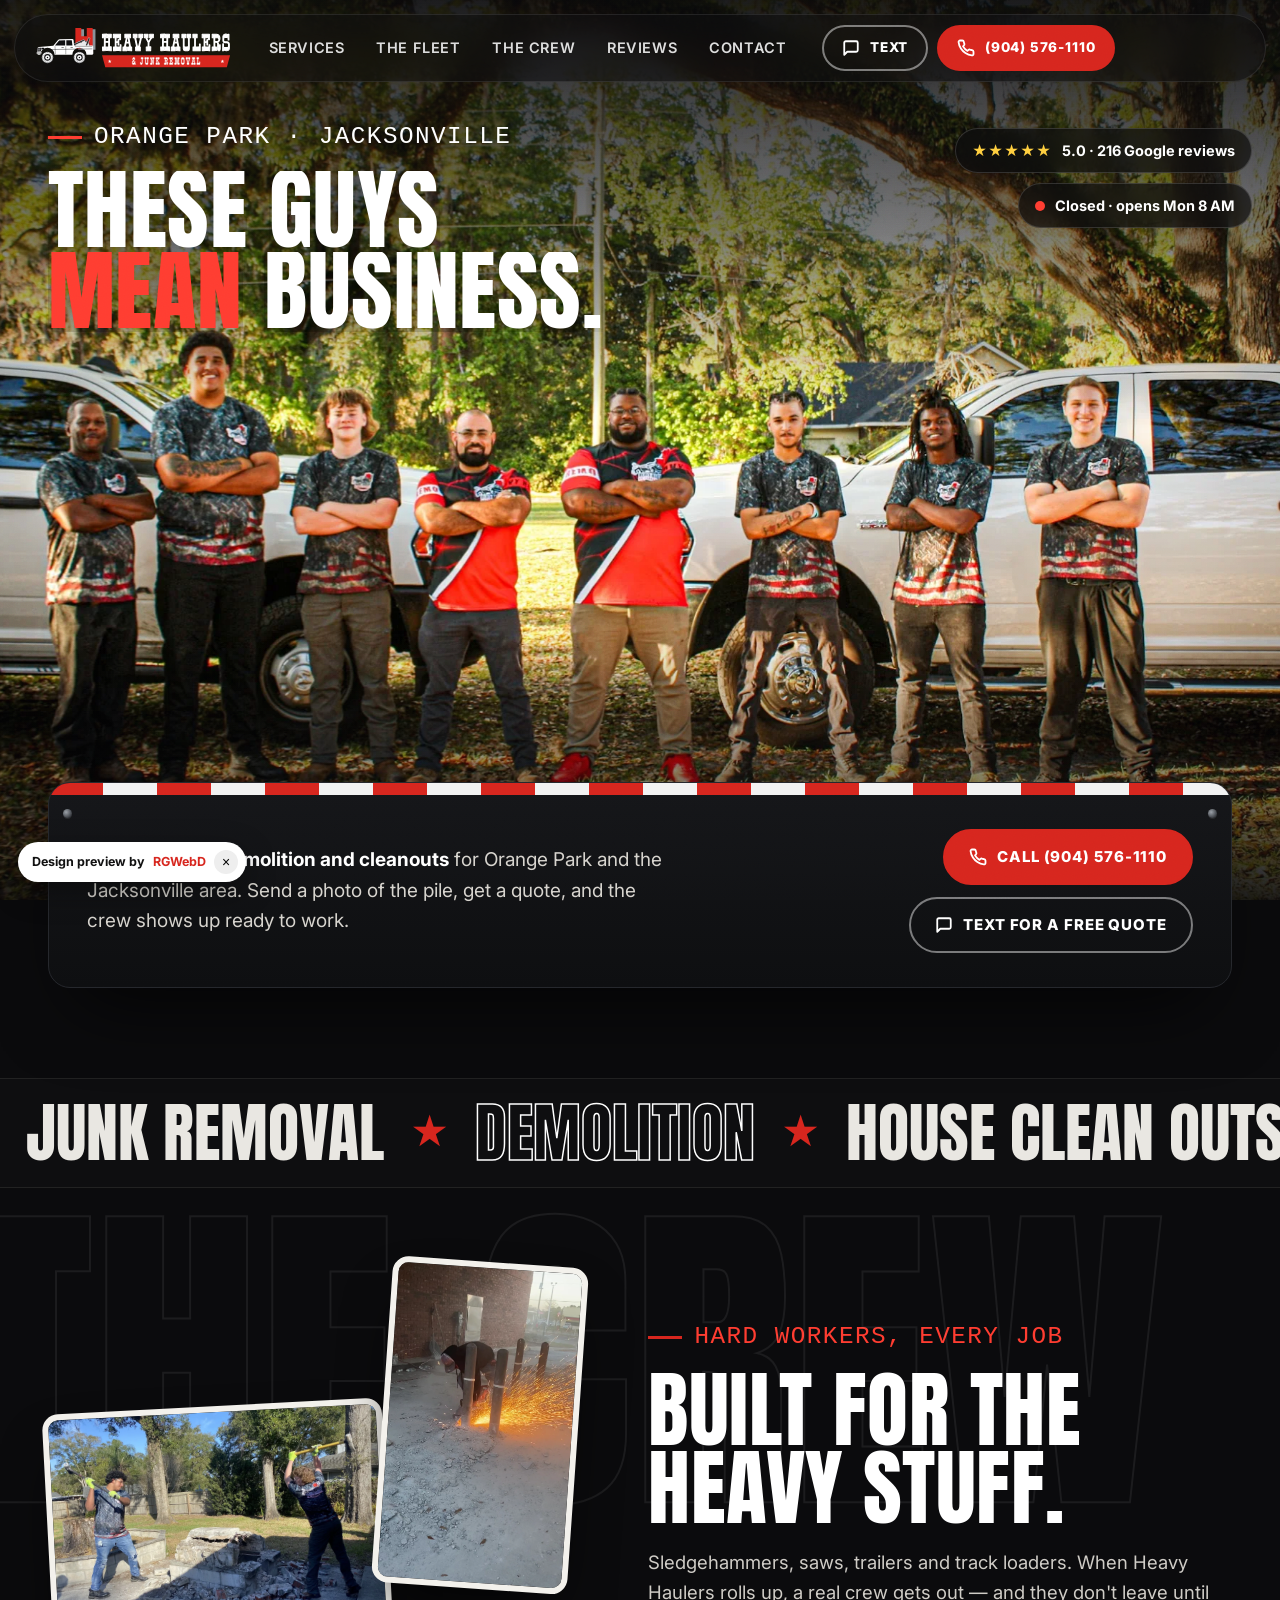
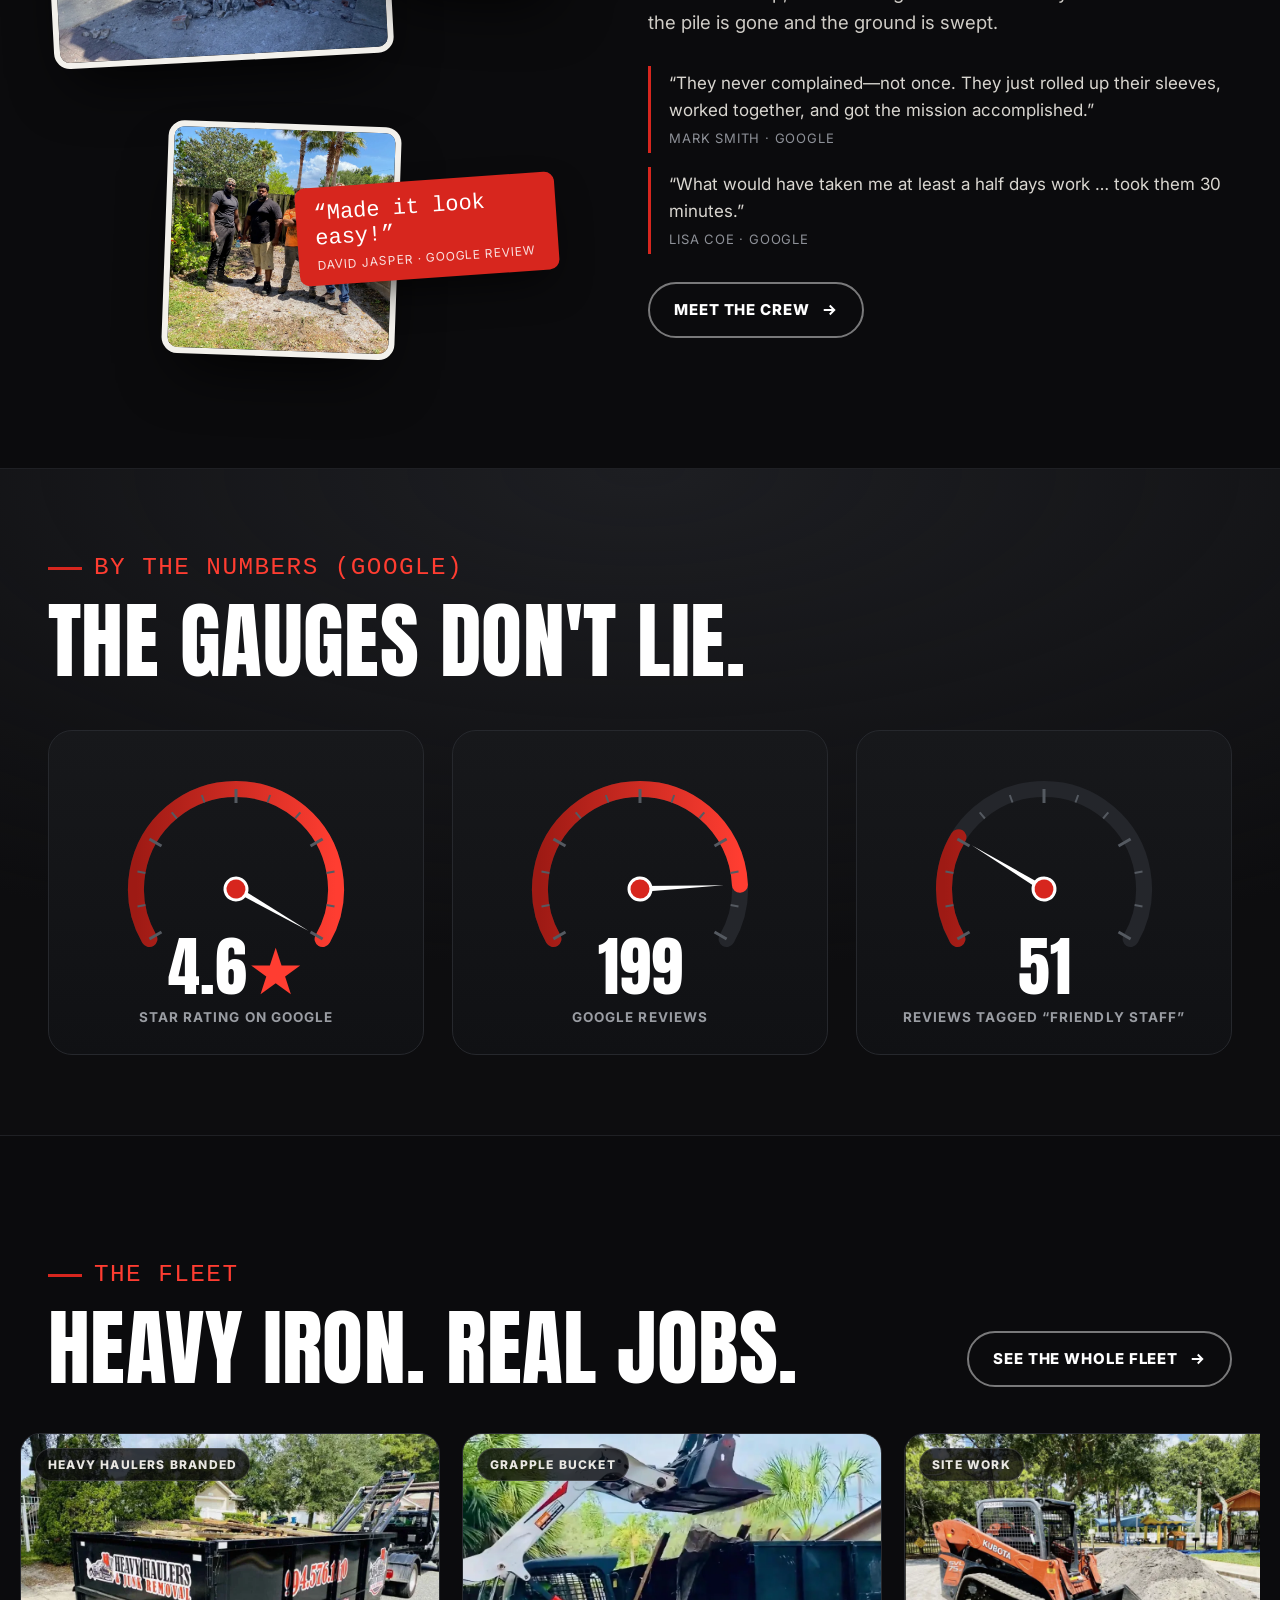
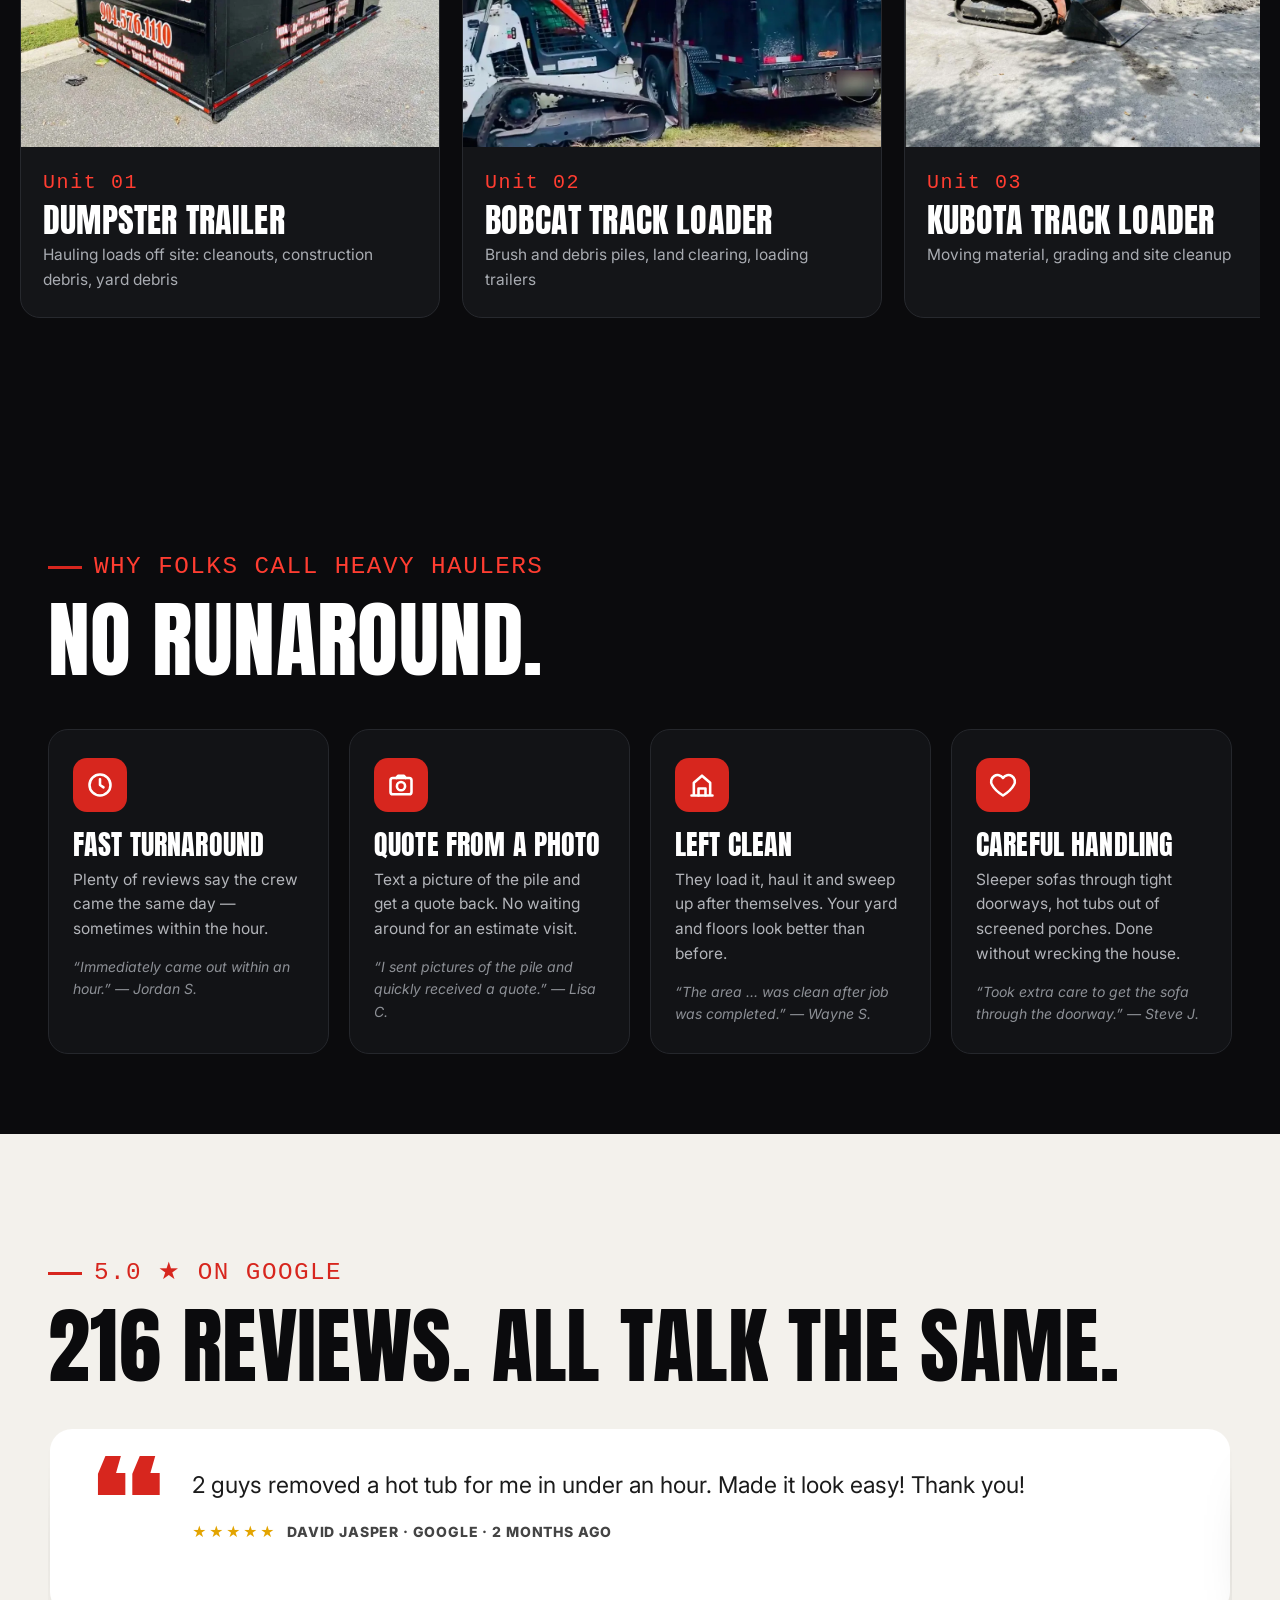
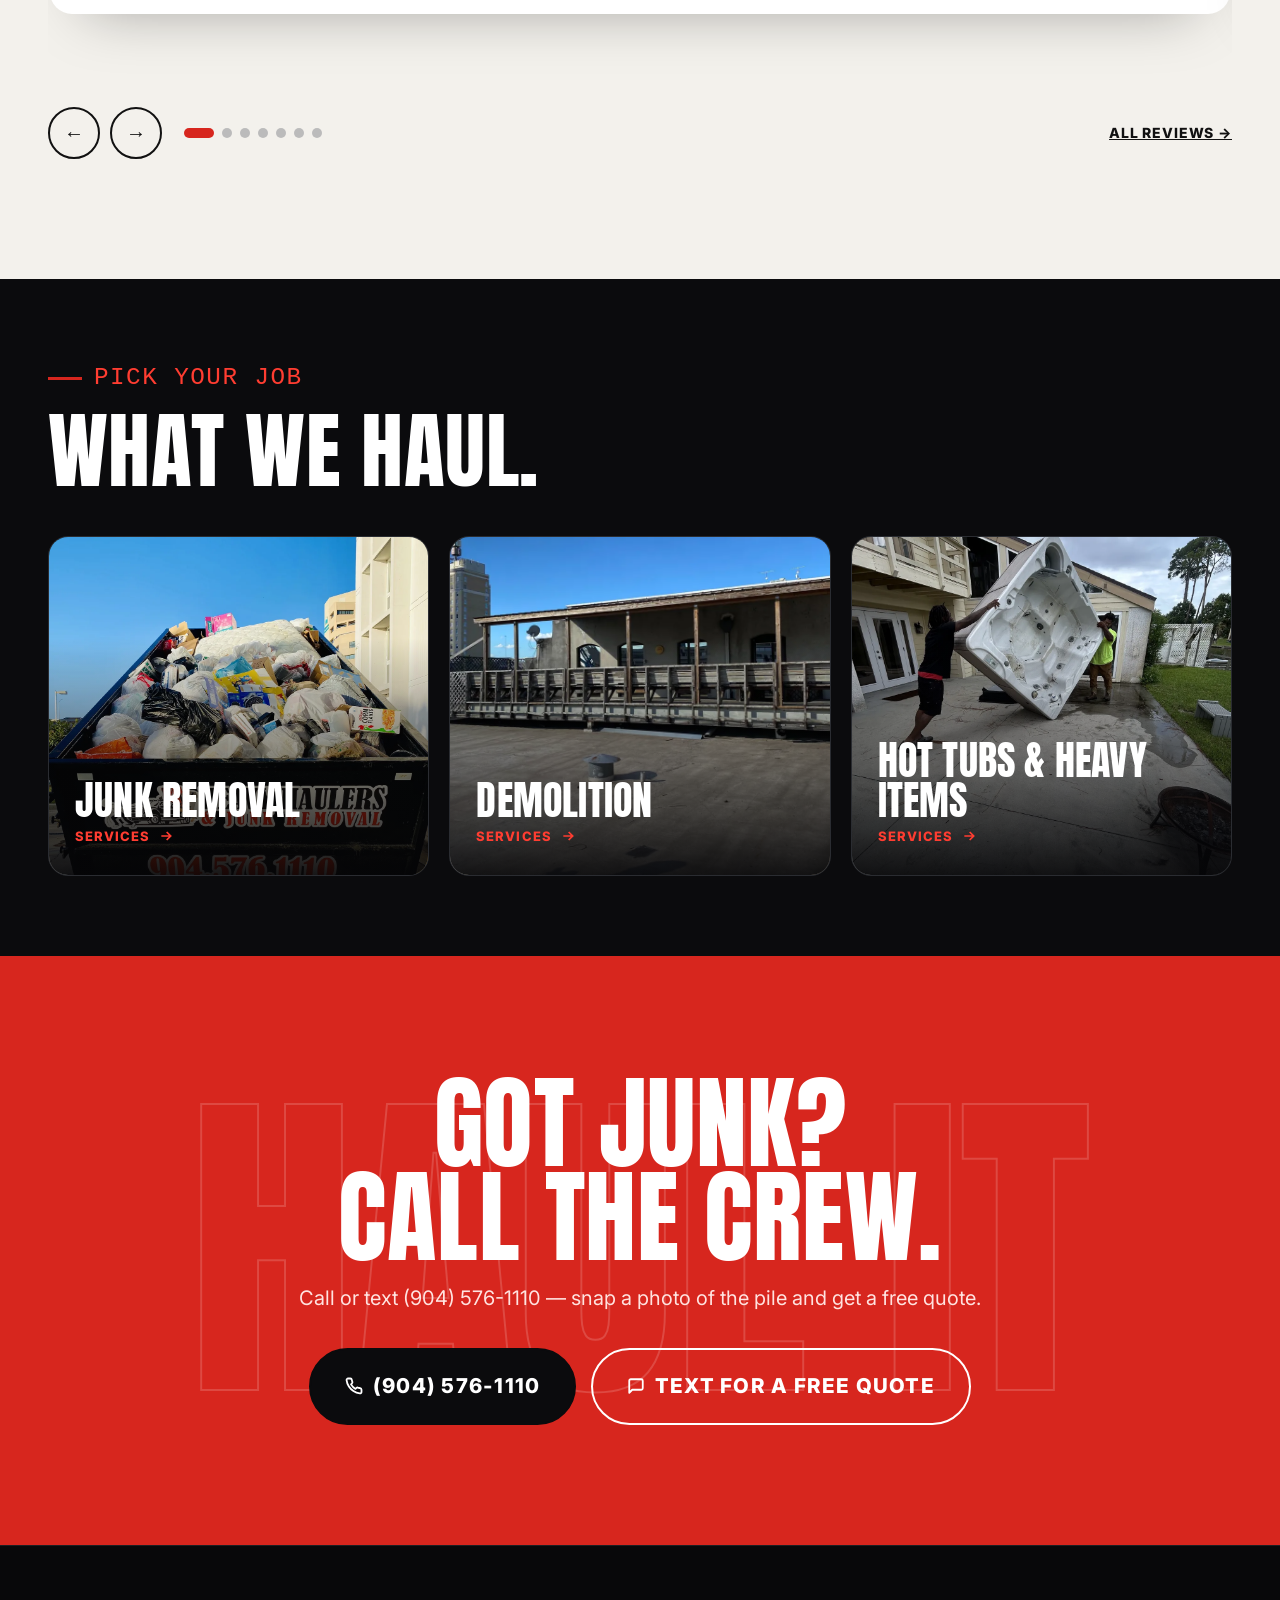
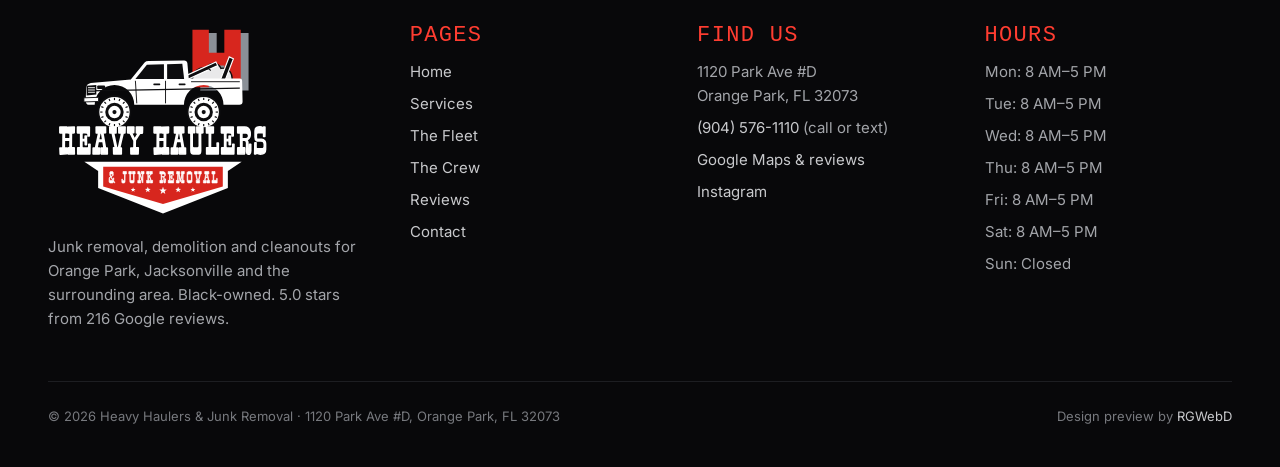
==== docs/index.html @ 429a4d9f "Heavy Haulers demo site: 6 pages, generator, QA tools" ====
<!doctype html>
<html lang="en">
<head>
<meta charset="utf-8">
<meta name="viewport" content="width=device-width, initial-scale=1, viewport-fit=cover">
<title>Heavy Haulers &amp; Junk Removal | Junk Removal &amp; Demolition, Orange Park FL</title>
<meta name="description" content="Orange Park junk removal, demolition and cleanouts. 5.0 stars from 216 Google reviews. Call or text (904) 576-1110 for a free quote — Mon–Sat 8–5.">
<link rel="canonical" href="https://rgwebd.github.io/heavyhaulers/">
<meta name="theme-color" content="#0b0b0d">
<meta property="og:type" content="website"><meta property="og:site_name" content="Heavy Haulers &amp; Junk Removal">
<meta property="og:title" content="Heavy Haulers &amp; Junk Removal | Junk Removal &amp; Demolition, Orange Park FL"><meta property="og:description" content="Orange Park junk removal, demolition and cleanouts. 5.0 stars from 216 Google reviews. Call or text (904) 576-1110 for a free quote — Mon–Sat 8–5.">
<meta property="og:url" content="https://rgwebd.github.io/heavyhaulers/"><meta property="og:image" content="https://rgwebd.github.io/heavyhaulers/og.jpg">
<meta property="og:image:width" content="1200"><meta property="og:image:height" content="630">
<meta name="twitter:card" content="summary_large_image"><meta name="twitter:title" content="Heavy Haulers &amp; Junk Removal | Junk Removal &amp; Demolition, Orange Park FL">
<meta name="twitter:description" content="Orange Park junk removal, demolition and cleanouts. 5.0 stars from 216 Google reviews. Call or text (904) 576-1110 for a free quote — Mon–Sat 8–5."><meta name="twitter:image" content="https://rgwebd.github.io/heavyhaulers/og.jpg">
<link rel="icon" href="brand/favicon.ico" sizes="any">
<link rel="icon" type="image/svg+xml" href="brand/emblem.svg">
<link rel="icon" type="image/png" sizes="32x32" href="brand/favicon-32.png">
<link rel="apple-touch-icon" href="brand/favicon-180.png">
<link rel="manifest" href="site.webmanifest">
<link rel="preconnect" href="https://fonts.googleapis.com"><link rel="preconnect" href="https://fonts.gstatic.com" crossorigin>
<link href="https://fonts.googleapis.com/css2?family=Anton&family=Inter:wght@400;500;600;700;800&family=Smokum&display=swap" rel="stylesheet">
<link rel="stylesheet" href="assets/site.css?v=3">
<script type="application/ld+json">{"@context": "https://schema.org", "@type": "HomeAndConstructionBusiness", "@id": "https://rgwebd.github.io/heavyhaulers/#business", "name": "Heavy Haulers & Junk Removal", "url": "https://rgwebd.github.io/heavyhaulers/", "telephone": "(904) 576-1110", "image": "https://rgwebd.github.io/heavyhaulers/img/crew.webp", "logo": "https://rgwebd.github.io/heavyhaulers/brand/logo-stacked.png", "description": "Junk removal, demolition, house and garage cleanouts, construction and yard debris removal, appliance, furniture and hot tub removal in Orange Park and the Jacksonville area. Black-owned. Call or text (904) 576-1110 for a free quote.", "address": {"@type": "PostalAddress", "streetAddress": "1120 Park Ave #D", "addressLocality": "Orange Park", "addressRegion": "FL", "postalCode": "32073", "addressCountry": "US"}, "geo": {"@type": "GeoCoordinates", "latitude": 30.1761335, "longitude": -81.7018916}, "hasMap": "https://www.google.com/maps/place/Heavy+Haulers+%26+Junk+Removal/@30.1761335,-81.7018916,17z/data=!3m1!4b1!4m6!3m5!1s0x2c8f717f820eb6c5:0x71e0117d2bfaf920!8m2!3d30.1761335!4d-81.7018916!16s%2Fg%2F11r_xhfyv7", "openingHoursSpecification": [{"@type": "OpeningHoursSpecification", "dayOfWeek": "Monday", "opens": "08:00", "closes": "17:00"}, {"@type": "OpeningHoursSpecification", "dayOfWeek": "Tuesday", "opens": "08:00", "closes": "17:00"}, {"@type": "OpeningHoursSpecification", "dayOfWeek": "Wednesday", "opens": "08:00", "closes": "17:00"}, {"@type": "OpeningHoursSpecification", "dayOfWeek": "Thursday", "opens": "08:00", "closes": "17:00"}, {"@type": "OpeningHoursSpecification", "dayOfWeek": "Friday", "opens": "08:00", "closes": "17:00"}, {"@type": "OpeningHoursSpecification", "dayOfWeek": "Saturday", "opens": "08:00", "closes": "17:00"}], "sameAs": ["https://www.google.com/maps/place/Heavy+Haulers+%26+Junk+Removal/@30.1761335,-81.7018916,17z/data=!3m1!4b1!4m6!3m5!1s0x2c8f717f820eb6c5:0x71e0117d2bfaf920!8m2!3d30.1761335!4d-81.7018916!16s%2Fg%2F11r_xhfyv7", "https://www.instagram.com/heavyhaulersandjunkremoval/"], "areaServed": [{"@type": "City", "name": "Orange Park, FL"}, {"@type": "City", "name": "Jacksonville, FL"}], "aggregateRating": {"@type": "AggregateRating", "ratingValue": "5.0", "bestRating": "5", "reviewCount": "216"}, "knowsAbout": ["Junk removal", "Demolition", "House cleanouts", "Garage cleanouts", "Construction debris removal", "Yard debris removal", "Appliance removal", "Furniture removal", "Hot tub removal"], "review": [{"@type": "Review", "author": {"@type": "Person", "name": "mark smith"}, "reviewRating": {"@type": "Rating", "ratingValue": "5", "bestRating": "5"}, "reviewBody": "OMGOSH, Juan & his crew were ABSOLUTELY AMAZING! We honestly wish we had before-and-after pictures because the difference was incredible. This was around June 2026, and we were in a really stressful situation with A LOT of stuff spread throughout a multigenerational house and property. Juan and his crew were quick, professional, respectful, and worked extremely hard from the moment they arrived. They never complained—not once. They just rolled up their sleeves, worked together, and got the mission accomplished. We were in a very tight spot and needed everything handled quickly, and they came through exactly when we needed them. Their teamwork, attitude, and work ethic were outstanding. They made an extremely stressful situation so much easier for us, and we are truly grateful for everything they did. If you need a crew that works hard, gets the job done, and treats you with respect, I HIGHLY recommend Juan and his crew! 5 stars doesn't feel like enough! ⭐⭐⭐⭐⭐", "publisher": {"@type": "Organization", "name": "Google"}}, {"@type": "Review", "author": {"@type": "Person", "name": "Felipe W"}, "reviewRating": {"@type": "Rating", "ratingValue": "5", "bestRating": "5"}, "reviewBody": "Amazing Amazing service by Heavy Haulers & Junk Removal. Juan and his crew were very professional and accommodating. Recently moved into a home that needed lots of TLC with tree and shrub care. We bit off way more than we could chew and ended up with a mountain of tree brush we could never bag up. Other companies couldn't make it that day and were very expensive. Juan gave a great quote and came within a few hours. So thankful for this company and the work they did. Highly recommend. A+++++", "publisher": {"@type": "Organization", "name": "Google"}}, {"@type": "Review", "author": {"@type": "Person", "name": "dwayne richie"}, "reviewRating": {"@type": "Rating", "ratingValue": "5", "bestRating": "5"}, "reviewBody": "This company was beyond amazing by thoroughly removing all the items  from my back yard. Juan the CO owner came by before and after the job to provide quality assurance checks and make sure that we were satisfied with the work completed. Everything was removed and yard cleaned before we returned home. The price estimate was exact and fair as we agreed. We highly roccomend the services of Heavy Haulers.", "publisher": {"@type": "Organization", "name": "Google"}}, {"@type": "Review", "author": {"@type": "Person", "name": "Jordan Sithong"}, "reviewRating": {"@type": "Rating", "ratingValue": "5", "bestRating": "5"}, "reviewBody": "I panicked this morning when I realized I had put all this cardboard out front of our house from recently moving in and didn't realize bulk trash doesn't come until next week! I immediately reached out to a few places. Heavy Haulers immediately came out within an hour and had everything broken down and removed from the property in a whole hour!! They were the best, I would recommend them to all family and friends and will be using them again in the future!!", "publisher": {"@type": "Organization", "name": "Google"}}, {"@type": "Review", "author": {"@type": "Person", "name": "Lisa Coe"}, "reviewRating": {"@type": "Rating", "ratingValue": "5", "bestRating": "5"}, "reviewBody": "My husband and I have been doing some work around the house and as teachers, we work during holidays. We had plans to get rid of a pile of old decking during our spring break. Well, my husband had a heart attack and is on bed rest for 6 months. I was trying to figure out how I could manage this on my own because I did not want to wait any longer to be rid of this wood pile and have our driveway back. I looked into renting trucks, trailers and even large dumpsters. Feeling overwhelmed, I looked for companies online that hauled off construction debris and noticed Heavy Haulers had some great Google reviews. They lived up to all of these reviews and more. I love the fact that I did not have to leave a message because they picked up on my call right away. I sent pictures of the pile and quickly received a quote, that was very reasonable, and a crew was out just a few hours later. What would have taken me at least a half days work just to load the debris and then a drive to the landfill to unload it, took them 30 minutes. I nearly cried when I walked out to say thank you and pay them for their service. They were kind and I was grateful. Thank you Heavy Haulers!!", "publisher": {"@type": "Organization", "name": "Google"}}, {"@type": "Review", "author": {"@type": "Person", "name": "Steve Jones"}, "reviewRating": {"@type": "Rating", "ratingValue": "5", "bestRating": "5"}, "reviewBody": "Extremely satisfied with the removal of a heavy sleeper sofa and side chair.  The gentlemen took extra care to get the sofa through the doorway and were a pleasure to work with.  Excellent pricing.  Same day pick up.  Will use Heavy Haulers and Junk Removal again in the future if needed.", "publisher": {"@type": "Organization", "name": "Google"}}, {"@type": "Review", "author": {"@type": "Person", "name": "Samuel Sobrino"}, "reviewRating": {"@type": "Rating", "ratingValue": "5", "bestRating": "5"}, "reviewBody": "Heavy Haulers was outstanding! They came same day and cleared out my rental property within an hour. Amazing service, professional, and great value.", "publisher": {"@type": "Organization", "name": "Google"}}, {"@type": "Review", "author": {"@type": "Person", "name": "Wayne Smith"}, "reviewRating": {"@type": "Rating", "ratingValue": "5", "bestRating": "5"}, "reviewBody": "Exceeded my expectations. Showed up when promised; Employees were professional; The area where items removed from was clean after job was completed and absolutely no issues with condition of property after job was completed; Price was very reasonable. Highly recommend.", "publisher": {"@type": "Organization", "name": "Google"}}, {"@type": "Review", "author": {"@type": "Person", "name": "Miranda Lowe"}, "reviewRating": {"@type": "Rating", "ratingValue": "5", "bestRating": "5"}, "reviewBody": "Juan and his team were absolutely amazing. Very quick response and same day service. These guys are amazing and will definitely be using them for the near future!", "publisher": {"@type": "Organization", "name": "Google"}}, {"@type": "Review", "author": {"@type": "Person", "name": "Carrie Fernandez"}, "reviewRating": {"@type": "Rating", "ratingValue": "5", "bestRating": "5"}, "reviewBody": "We needed a fast pickup of a ton of junk, and Juan and his guys came the same day and did a very thorough job! We'll be using them again.", "publisher": {"@type": "Organization", "name": "Google"}}, {"@type": "Review", "author": {"@type": "Person", "name": "Alice Conte"}, "reviewRating": {"@type": "Rating", "ratingValue": "5", "bestRating": "5"}, "reviewBody": "They did an amazing job of removing my hot tub from an enclosed screened porch. There were several unexpected issues and they handled them very professionally.", "publisher": {"@type": "Organization", "name": "Google"}}, {"@type": "Review", "author": {"@type": "Person", "name": "Samantha McAdams"}, "reviewRating": {"@type": "Rating", "ratingValue": "5", "bestRating": "5"}, "reviewBody": "Heavy Haulers are the absolute best! They were hauling our debris off site within 24 hrs of calling them. We had a big project and they took care of everything in one day. So easy to work with and very responsive to all my calls and texts. Excellent pricing! Very competitive rates for top notch service. Highly recommend!", "publisher": {"@type": "Organization", "name": "Google"}}, {"@type": "Review", "author": {"@type": "Person", "name": "Jaiden Williamson"}, "reviewRating": {"@type": "Rating", "ratingValue": "5", "bestRating": "5"}, "reviewBody": "Heavy Haulers did an awesome job with us! They were super friendly and very quick and convenient for us. My sister and I needed our garage cleared out and they came by and took out old furniture and trash in the span of 10 minutes. They did great!", "publisher": {"@type": "Organization", "name": "Google"}}, {"@type": "Review", "author": {"@type": "Person", "name": "David Jasper"}, "reviewRating": {"@type": "Rating", "ratingValue": "5", "bestRating": "5"}, "reviewBody": "2 guys removed a hot tub for me in under an hour. Made it look easy! Thank you!", "publisher": {"@type": "Organization", "name": "Google"}}, {"@type": "Review", "author": {"@type": "Person", "name": "Joana Gomes"}, "reviewRating": {"@type": "Rating", "ratingValue": "5", "bestRating": "5"}, "reviewBody": "These guys are awesome. Very professional, punctual and prices are very reasonable. You will not be disappointed with them. I highly recommend you  Heavy Haulers and will definitely work with them in the near future .", "publisher": {"@type": "Organization", "name": "Google"}}]}</script>
</head>
<body>
<a class="skip" href="#main">Skip to content</a>
<div class="progress" aria-hidden="true"></div>

<div class="loader" aria-hidden="true"><div class="door l"></div><div class="door r"></div>
  <div class="core"><img src="brand/logo-stacked-dark.svg" width="340" height="282" alt=""><div class="bar"><i></i></div></div></div>
<header class="nav" role="banner">
  <a class="brand" href="index.html" aria-label="Heavy Haulers &amp; Junk Removal home"><img src="brand/logo-horizontal-dark.svg" width="200" height="48" alt="Heavy Haulers &amp; Junk Removal"></a>
  <nav aria-label="Main"><ul><li><a href="services.html">Services</a></li><li><a href="fleet.html">The Fleet</a></li><li><a href="crew.html">The Crew</a></li><li><a href="reviews.html">Reviews</a></li><li><a href="contact.html">Contact</a></li></ul></nav>
  <div class="ctas"><a class="btn sm ghost" href="sms:+19045761110"><svg viewBox="0 0 24 24" fill="none" stroke="currentColor" stroke-width="2.4" stroke-linecap="round" stroke-linejoin="round" aria-hidden="true"><path d="M21 15a2 2 0 0 1-2 2H7l-4 4V5a2 2 0 0 1 2-2h14a2 2 0 0 1 2 2z"/></svg>Text</a><a class="btn sm" href="tel:+19045761110" data-magnet><svg viewBox="0 0 24 24" fill="none" stroke="currentColor" stroke-width="2.4" stroke-linecap="round" stroke-linejoin="round" aria-hidden="true"><path d="M22 16.9v3a2 2 0 0 1-2.2 2 19.8 19.8 0 0 1-8.6-3.1 19.5 19.5 0 0 1-6-6A19.8 19.8 0 0 1 2.1 4.2 2 2 0 0 1 4.1 2h3a2 2 0 0 1 2 1.7c.1 1 .4 1.9.7 2.8a2 2 0 0 1-.5 2.1L8 9.9a16 16 0 0 0 6 6l1.3-1.3a2 2 0 0 1 2.1-.4c.9.3 1.8.6 2.8.7a2 2 0 0 1 1.7 2z"/></svg>(904) 576-1110</a></div>
  <button class="burger" aria-label="Menu" aria-expanded="false" aria-controls="mmenu"><span></span><span></span><span></span></button>
</header>
<div class="mmenu" id="mmenu" aria-hidden="true"><a href="index.html" aria-current="page">Home</a><a href="services.html">Services</a><a href="fleet.html">The Fleet</a><a href="crew.html">The Crew</a><a href="reviews.html">Reviews</a><a href="contact.html">Contact</a>
  <div class="mm-meta"><a class="btn" href="tel:+19045761110" style="font-family:var(--body);font-size:16px;margin-bottom:12px"><svg viewBox="0 0 24 24" fill="none" stroke="currentColor" stroke-width="2.4" stroke-linecap="round" stroke-linejoin="round" aria-hidden="true"><path d="M22 16.9v3a2 2 0 0 1-2.2 2 19.8 19.8 0 0 1-8.6-3.1 19.5 19.5 0 0 1-6-6A19.8 19.8 0 0 1 2.1 4.2 2 2 0 0 1 4.1 2h3a2 2 0 0 1 2 1.7c.1 1 .4 1.9.7 2.8a2 2 0 0 1-.5 2.1L8 9.9a16 16 0 0 0 6 6l1.3-1.3a2 2 0 0 1 2.1-.4c.9.3 1.8.6 2.8.7a2 2 0 0 1 1.7 2z"/></svg>Call (904) 576-1110</a><br>1120 Park Ave #D, Orange Park, FL 32073<br>Mon–Sat 8 AM–5 PM · Sun closed</div>
</div>

<main id="main">
<section class="hero" aria-label="Intro">
  <div class="bg"><img src="img/crew.webp" width="2000" height="1333" alt="The Heavy Haulers crew — nine guys in matching camo and red team jerseys, arms crossed, in front of white work trucks under a moss-draped live oak" fetchpriority="high" decoding="async"></div>
  <div class="inner wrap">
    <p class="kicker">Orange Park · Jacksonville</p>
    <h1 data-split><span class="ln">These guys</span> <span class="ln"><em>mean</em> business.</span></h1>
  </div>
  <div class="hero-chip"><a class="chip" href="reviews.html"><span class="stars" aria-hidden="true">★★★★★</span> 5.0 · 216 Google reviews</a>
      <span class="chip open-badge"><span class="dot" aria-hidden="true"></span><span class="t">Mon–Sat 8 AM–5 PM · Sun closed</span></span></div>
</section>
<div class="wrap tailgate">
  <div class="plate"><div class="tape" aria-hidden="true"></div>
    <div class="grid rivets">
      <p><strong style="color:#fff">Junk removal, demolition and cleanouts</strong> for Orange Park and the Jacksonville area. Send a photo of the pile, get a quote, and the crew shows up ready to work.</p>
      <div class="acts"><a class="btn" href="tel:+19045761110" data-magnet><svg viewBox="0 0 24 24" fill="none" stroke="currentColor" stroke-width="2.4" stroke-linecap="round" stroke-linejoin="round" aria-hidden="true"><path d="M22 16.9v3a2 2 0 0 1-2.2 2 19.8 19.8 0 0 1-8.6-3.1 19.5 19.5 0 0 1-6-6A19.8 19.8 0 0 1 2.1 4.2 2 2 0 0 1 4.1 2h3a2 2 0 0 1 2 1.7c.1 1 .4 1.9.7 2.8a2 2 0 0 1-.5 2.1L8 9.9a16 16 0 0 0 6 6l1.3-1.3a2 2 0 0 1 2.1-.4c.9.3 1.8.6 2.8.7a2 2 0 0 1 1.7 2z"/></svg>Call (904) 576-1110</a><a class="btn ghost" href="sms:+19045761110"><svg viewBox="0 0 24 24" fill="none" stroke="currentColor" stroke-width="2.4" stroke-linecap="round" stroke-linejoin="round" aria-hidden="true"><path d="M21 15a2 2 0 0 1-2 2H7l-4 4V5a2 2 0 0 1 2-2h14a2 2 0 0 1 2 2z"/></svg>Text for a free quote</a></div>
    </div>
  </div>
</div>

<div class="marquee" aria-label="Services"><div class="track"><span class="">Junk Removal</span><b aria-hidden="true">★</b><span class="o">Demolition</span><b aria-hidden="true">★</b><span class="">House Clean Outs</span><b aria-hidden="true">★</b><span class="o">Construction Debris</span><b aria-hidden="true">★</b><span class="">Yard Debris</span><b aria-hidden="true">★</b><span class="o">Hot Tub Removal</span><b aria-hidden="true">★</b><span class="">Appliances &amp; Furniture</span><b aria-hidden="true">★</b><span class="o">Garage Cleanouts</span><b aria-hidden="true">★</b><span class="">Junk Removal</span><b aria-hidden="true">★</b><span class="o">Demolition</span><b aria-hidden="true">★</b><span class="">House Clean Outs</span><b aria-hidden="true">★</b><span class="o">Construction Debris</span><b aria-hidden="true">★</b><span class="">Yard Debris</span><b aria-hidden="true">★</b><span class="o">Hot Tub Removal</span><b aria-hidden="true">★</b><span class="">Appliances &amp; Furniture</span><b aria-hidden="true">★</b><span class="o">Garage Cleanouts</span><b aria-hidden="true">★</b></div></div>

<section class="crew-moment pad" aria-labelledby="crew-h">
  <div class="bigtype" aria-hidden="true" style="left:-3vw;top:40px" data-speed="0.12">THE CREW</div>
  <div class="wrap crew-grid">
    <div class="collage">
      <div class="frame f1" data-speed="-0.05"><img src="img/demo-sledgehammers.webp" width="1600" height="1200" alt="Two Heavy Haulers crew members swinging sledgehammers to break down a concrete block structure in a backyard" loading="lazy" decoding="async"></div>
      <div class="frame f2" data-speed="0.06"><img src="img/demo-cutting-sparks.webp" width="1080" height="1920" alt="Crew member cutting steel bollards at ground level, sparks flying" loading="lazy" decoding="async"></div>
      <div class="frame f3" data-speed="-0.02"><img src="img/crew-four.webp" width="1400" height="1399" alt="Four Heavy Haulers crew members standing in a cleared backyard" loading="lazy" decoding="async"></div>
      <div class="sticker s1">“Made it look easy!”<small>David Jasper · Google review</small></div>
    </div>
    <div>
      <p class="kicker">Hard workers, every job</p>
      <h2 id="crew-h" data-split>Built for the heavy stuff.</h2>
      <p class="lead rv-up" style="margin-top:22px">Sledgehammers, saws, trailers and track loaders. When Heavy Haulers rolls up, a real crew gets out — and they don't leave until the pile is gone and the ground is swept.</p>
      <div class="quote-list rv-up">
        <blockquote>“They never complained—not once. They just rolled up their sleeves, worked together, and got the mission accomplished.”<cite>mark smith · Google</cite></blockquote>
        <blockquote>“What would have taken me at least a half days work … took them 30 minutes.”<cite>Lisa Coe · Google</cite></blockquote>
      </div>
      <p style="margin-top:28px" class="rv-up"><a class="btn ghost" href="crew.html">Meet the crew <svg viewBox="0 0 24 24" width="16" height="16" fill="none" stroke="currentColor" stroke-width="2.6" aria-hidden="true"><path d="M5 12h14M13 6l6 6-6 6"/></svg></a></p>
    </div>
  </div>
</section>

<section class="gauges pad-s" aria-labelledby="g-h">
  <div class="wrap">
    <p class="kicker">By the numbers (Google)</p>
    <h2 id="g-h" data-split>The gauges don't lie.</h2>
    <div class="gauge-row">
      <div class="gauge rv-up" data-frac="1.0000">
  <svg viewBox="0 0 260 190" aria-hidden="true">
    <path d="M43.4,180.0 A100,100 0 1 1 216.6,180.0" fill="none" stroke="#24262b" stroke-width="16" stroke-linecap="round"/>
    <path class="arc-fill" d="M43.4,180.0 A100,100 0 1 1 216.6,180.0" fill="none" stroke="url(#gr)" stroke-width="16" stroke-linecap="round" stroke-dasharray="418.9" stroke-dashoffset="418.9" data-len="418.9"/>
    <defs><linearGradient id="gr" x1="0" x2="1"><stop offset="0" stop-color="#9e1a14"/><stop offset="1" stop-color="#ff3d31"/></linearGradient></defs>
    <line x1="55.5" y1="173.0" x2="43.4" y2="180.0" stroke="#555a61" stroke-width="3"/><line x1="39.4" y1="146.0" x2="31.5" y2="147.4" stroke="#555a61" stroke-width="2"/><line x1="39.4" y1="114.0" x2="31.5" y2="112.6" stroke="#555a61" stroke-width="2"/><line x1="55.5" y1="87.0" x2="43.4" y2="80.0" stroke="#555a61" stroke-width="3"/><line x1="70.9" y1="59.5" x2="65.7" y2="53.4" stroke="#555a61" stroke-width="2"/><line x1="98.5" y1="43.5" x2="95.8" y2="36.0" stroke="#555a61" stroke-width="2"/><line x1="130.0" y1="44.0" x2="130.0" y2="30.0" stroke="#555a61" stroke-width="3"/><line x1="161.5" y1="43.5" x2="164.2" y2="36.0" stroke="#555a61" stroke-width="2"/><line x1="189.1" y1="59.5" x2="194.3" y2="53.4" stroke="#555a61" stroke-width="2"/><line x1="204.5" y1="87.0" x2="216.6" y2="80.0" stroke="#555a61" stroke-width="3"/><line x1="220.6" y1="114.0" x2="228.5" y2="112.6" stroke="#555a61" stroke-width="2"/><line x1="220.6" y1="146.0" x2="228.5" y2="147.4" stroke="#555a61" stroke-width="2"/><line x1="204.5" y1="173.0" x2="216.6" y2="180.0" stroke="#555a61" stroke-width="3"/>
    <g class="needle"><path d="M127,130 L130,46 L133,130 Z" fill="#fff"/><circle cx="130" cy="130" r="11" fill="#d7261e" stroke="#fff" stroke-width="3"/></g>
  </svg>
  <div class="val"><span data-count="5.0" data-dec="1">5.0</span><span class="red">★</span></div>
  <div class="lbl">Star rating on Google</div>
</div>
      <div class="gauge rv-up" data-frac="0.8640">
  <svg viewBox="0 0 260 190" aria-hidden="true">
    <path d="M43.4,180.0 A100,100 0 1 1 216.6,180.0" fill="none" stroke="#24262b" stroke-width="16" stroke-linecap="round"/>
    <path class="arc-fill" d="M43.4,180.0 A100,100 0 1 1 216.6,180.0" fill="none" stroke="url(#gr)" stroke-width="16" stroke-linecap="round" stroke-dasharray="418.9" stroke-dashoffset="418.9" data-len="418.9"/>
    <defs><linearGradient id="gr" x1="0" x2="1"><stop offset="0" stop-color="#9e1a14"/><stop offset="1" stop-color="#ff3d31"/></linearGradient></defs>
    <line x1="55.5" y1="173.0" x2="43.4" y2="180.0" stroke="#555a61" stroke-width="3"/><line x1="39.4" y1="146.0" x2="31.5" y2="147.4" stroke="#555a61" stroke-width="2"/><line x1="39.4" y1="114.0" x2="31.5" y2="112.6" stroke="#555a61" stroke-width="2"/><line x1="55.5" y1="87.0" x2="43.4" y2="80.0" stroke="#555a61" stroke-width="3"/><line x1="70.9" y1="59.5" x2="65.7" y2="53.4" stroke="#555a61" stroke-width="2"/><line x1="98.5" y1="43.5" x2="95.8" y2="36.0" stroke="#555a61" stroke-width="2"/><line x1="130.0" y1="44.0" x2="130.0" y2="30.0" stroke="#555a61" stroke-width="3"/><line x1="161.5" y1="43.5" x2="164.2" y2="36.0" stroke="#555a61" stroke-width="2"/><line x1="189.1" y1="59.5" x2="194.3" y2="53.4" stroke="#555a61" stroke-width="2"/><line x1="204.5" y1="87.0" x2="216.6" y2="80.0" stroke="#555a61" stroke-width="3"/><line x1="220.6" y1="114.0" x2="228.5" y2="112.6" stroke="#555a61" stroke-width="2"/><line x1="220.6" y1="146.0" x2="228.5" y2="147.4" stroke="#555a61" stroke-width="2"/><line x1="204.5" y1="173.0" x2="216.6" y2="180.0" stroke="#555a61" stroke-width="3"/>
    <g class="needle"><path d="M127,130 L130,46 L133,130 Z" fill="#fff"/><circle cx="130" cy="130" r="11" fill="#d7261e" stroke="#fff" stroke-width="3"/></g>
  </svg>
  <div class="val"><span data-count="216" data-dec="0">216</span></div>
  <div class="lbl">Google reviews</div>
</div>
      <div class="gauge rv-up" data-frac="0.2546">
  <svg viewBox="0 0 260 190" aria-hidden="true">
    <path d="M43.4,180.0 A100,100 0 1 1 216.6,180.0" fill="none" stroke="#24262b" stroke-width="16" stroke-linecap="round"/>
    <path class="arc-fill" d="M43.4,180.0 A100,100 0 1 1 216.6,180.0" fill="none" stroke="url(#gr)" stroke-width="16" stroke-linecap="round" stroke-dasharray="418.9" stroke-dashoffset="418.9" data-len="418.9"/>
    <defs><linearGradient id="gr" x1="0" x2="1"><stop offset="0" stop-color="#9e1a14"/><stop offset="1" stop-color="#ff3d31"/></linearGradient></defs>
    <line x1="55.5" y1="173.0" x2="43.4" y2="180.0" stroke="#555a61" stroke-width="3"/><line x1="39.4" y1="146.0" x2="31.5" y2="147.4" stroke="#555a61" stroke-width="2"/><line x1="39.4" y1="114.0" x2="31.5" y2="112.6" stroke="#555a61" stroke-width="2"/><line x1="55.5" y1="87.0" x2="43.4" y2="80.0" stroke="#555a61" stroke-width="3"/><line x1="70.9" y1="59.5" x2="65.7" y2="53.4" stroke="#555a61" stroke-width="2"/><line x1="98.5" y1="43.5" x2="95.8" y2="36.0" stroke="#555a61" stroke-width="2"/><line x1="130.0" y1="44.0" x2="130.0" y2="30.0" stroke="#555a61" stroke-width="3"/><line x1="161.5" y1="43.5" x2="164.2" y2="36.0" stroke="#555a61" stroke-width="2"/><line x1="189.1" y1="59.5" x2="194.3" y2="53.4" stroke="#555a61" stroke-width="2"/><line x1="204.5" y1="87.0" x2="216.6" y2="80.0" stroke="#555a61" stroke-width="3"/><line x1="220.6" y1="114.0" x2="228.5" y2="112.6" stroke="#555a61" stroke-width="2"/><line x1="220.6" y1="146.0" x2="228.5" y2="147.4" stroke="#555a61" stroke-width="2"/><line x1="204.5" y1="173.0" x2="216.6" y2="180.0" stroke="#555a61" stroke-width="3"/>
    <g class="needle"><path d="M127,130 L130,46 L133,130 Z" fill="#fff"/><circle cx="130" cy="130" r="11" fill="#d7261e" stroke="#fff" stroke-width="3"/></g>
  </svg>
  <div class="val"><span data-count="55" data-dec="0">55</span></div>
  <div class="lbl">Reviews tagged “friendly staff”</div>
</div>
    </div>
  </div>
</section>

<section class="pad" aria-labelledby="fleet-h" style="overflow:hidden">
  <div class="wrap">
    <div class="rail-head"><div><p class="kicker">The fleet</p><h2 id="fleet-h" data-split>Heavy iron. Real jobs.</h2></div>
      <a class="btn ghost" href="fleet.html">See the whole fleet <svg viewBox="0 0 24 24" width="16" height="16" fill="none" stroke="currentColor" stroke-width="2.6" aria-hidden="true"><path d="M5 12h14M13 6l6 6-6 6"/></svg></a></div>
    <div class="rail" tabindex="0" aria-label="Fleet — drag or scroll sideways"><a class="unit" href="fleet.html#dumpster" data-tilt>
  <span class="tag">Heavy Haulers branded</span>
  <div class="ph"><img src="img/dumpster-trailer.webp" width="1024" height="768" alt="Heavy Haulers black dumpster trailer loaded with old lumber, lettered 904.576.1110" loading="lazy" decoding="async"></div>
  <div class="meta"><div class="no">Unit 01</div><h3>Dumpster Trailer</h3><p>Hauling loads off site: cleanouts, construction debris, yard debris</p></div></a><a class="unit" href="fleet.html#bobcat" data-tilt>
  <span class="tag">Grapple bucket</span>
  <div class="ph"><img src="img/bobcat-grapple.webp" width="1080" height="1080" alt="White Bobcat compact track loader with a grapple bucket loading debris into a black dump trailer" loading="lazy" decoding="async"></div>
  <div class="meta"><div class="no">Unit 02</div><h3>Bobcat Track Loader</h3><p>Brush and debris piles, land clearing, loading trailers</p></div></a><a class="unit" href="fleet.html#kubota" data-tilt>
  <span class="tag">Site work</span>
  <div class="ph"><img src="img/kubota-track-loader.webp" width="968" height="720" alt="Orange Kubota compact track loader with bucket next to a pile of sand on a job site" loading="lazy" decoding="async"></div>
  <div class="meta"><div class="no">Unit 03</div><h3>Kubota Track Loader</h3><p>Moving material, grading and site cleanup</p></div></a><a class="unit" href="fleet.html#jlg" data-tilt>
  <span class="tag">Reach + lift</span>
  <div class="ph"><img src="img/jlg-telehandler.webp" width="1600" height="1200" alt="Orange JLG telehandler with pallet forks on a sandy job site beside concrete pipe" loading="lazy" decoding="async"></div>
  <div class="meta"><div class="no">Unit 04</div><h3>JLG Telehandler</h3><p>Lifting and placing heavy material on job sites</p></div></a><a class="unit" href="fleet.html#excavator" data-tilt>
  <span class="tag">Demolition muscle</span>
  <div class="ph"><img src="img/volvo-excavator.webp" width="1200" height="1600" alt="Volvo excavator digging out a roadside strip, operator in an orange safety shirt" loading="lazy" decoding="async"></div>
  <div class="meta"><div class="no">Unit 05</div><h3>Volvo Excavator</h3><p>Digging, demolition and breaking out ground</p></div></a></div>
  </div>
</section>

<section class="pad-s" aria-labelledby="why-h">
  <div class="wrap">
    <p class="kicker">Why folks call Heavy Haulers</p>
    <h2 id="why-h" data-split>No runaround.</h2>
    <div class="why-grid">
      <div class="why rv-up"><div class="ic"><svg viewBox="0 0 24 24"><circle cx="12" cy="12" r="9"/><path d="M12 7v5l3 2"/></svg></div><h3>Fast turnaround</h3><p>Plenty of reviews say the crew came the same day — sometimes within the hour.</p><span class="q">“Immediately came out within an hour.” — Jordan S.</span></div>
      <div class="why rv-up"><div class="ic"><svg viewBox="0 0 24 24"><rect x="3" y="6" width="18" height="14" rx="2"/><circle cx="12" cy="13" r="3.5"/><path d="M8 6l1.5-2h5L16 6"/></svg></div><h3>Quote from a photo</h3><p>Text a picture of the pile and get a quote back. No waiting around for an estimate visit.</p><span class="q">“I sent pictures of the pile and quickly received a quote.” — Lisa C.</span></div>
      <div class="why rv-up"><div class="ic"><svg viewBox="0 0 24 24"><path d="M3 21h18M5 21V10l7-6 7 6v11"/><path d="M9 21v-6h6v6"/></svg></div><h3>Left clean</h3><p>They load it, haul it and sweep up after themselves. Your yard and floors look better than before.</p><span class="q">“The area … was clean after job was completed.” — Wayne S.</span></div>
      <div class="why rv-up"><div class="ic"><svg viewBox="0 0 24 24"><path d="M12 21s-7-4.4-9.3-9A5.4 5.4 0 0 1 12 6a5.4 5.4 0 0 1 9.3 6C19 16.6 12 21 12 21z"/></svg></div><h3>Careful handling</h3><p>Sleeper sofas through tight doorways, hot tubs out of screened porches. Done without wrecking the house.</p><span class="q">“Took extra care to get the sofa through the doorway.” — Steve J.</span></div>
    </div>
  </div>
</section>

<section class="reviews-band pad" aria-labelledby="rv-h">
  <div class="wrap">
    <p class="kicker">5.0 ★ on Google</p>
    <h2 id="rv-h" data-split>216 reviews. All talk the same.</h2>
    <div class="carousel" aria-roledescription="carousel" aria-label="Customer reviews">
      <div style="overflow:hidden"><div class="car-track" aria-live="polite"><div class="rcard" role="group" aria-roledescription="slide"><div class="in"><div class="qmark" aria-hidden="true">“</div><div>
<p>2 guys removed a hot tub for me in under an hour. Made it look easy! Thank you!</p><div class="who"><span class="stars" aria-label="5 stars">★★★★★</span>David Jasper · Google · 2 months ago</div></div></div></div><div class="rcard" role="group" aria-roledescription="slide"><div class="in"><div class="qmark" aria-hidden="true">“</div><div>
<p>Juan and his team were absolutely amazing. Very quick response and same day service. These guys are amazing and will definitely be using them for the near future!</p><div class="who"><span class="stars" aria-label="5 stars">★★★★★</span>Miranda Lowe · Google · 5 months ago</div></div></div></div><div class="rcard" role="group" aria-roledescription="slide"><div class="in"><div class="qmark" aria-hidden="true">“</div><div>
<p>Extremely satisfied with the removal of a heavy sleeper sofa and side chair.  The gentlemen took extra care to get the sofa through the doorway and were a pleasure to work with.  Excellent pricing.  Same day pick up.  Will use Heavy Haulers and Junk Removal again in the future if needed.</p><div class="who"><span class="stars" aria-label="5 stars">★★★★★</span>Steve Jones · Google · 2 years ago</div></div></div></div><div class="rcard" role="group" aria-roledescription="slide"><div class="in"><div class="qmark" aria-hidden="true">“</div><div>
<p>Heavy Haulers was outstanding! They came same day and cleared out my rental property within an hour. Amazing service, professional, and great value.</p><div class="who"><span class="stars" aria-label="5 stars">★★★★★</span>Samuel Sobrino · Google · 2 years ago</div></div></div></div><div class="rcard" role="group" aria-roledescription="slide"><div class="in"><div class="qmark" aria-hidden="true">“</div><div>
<p>Exceeded my expectations. Showed up when promised; Employees were professional; The area where items removed from was clean after job was completed and absolutely no issues with condition of property after job was completed; Price was very reasonable. Highly recommend.</p><div class="who"><span class="stars" aria-label="5 stars">★★★★★</span>Wayne Smith · Google · 3 years ago</div></div></div></div><div class="rcard" role="group" aria-roledescription="slide"><div class="in"><div class="qmark" aria-hidden="true">“</div><div>
<p>They did an amazing job of removing my hot tub from an enclosed screened porch. There were several unexpected issues and they handled them very professionally.</p><div class="who"><span class="stars" aria-label="5 stars">★★★★★</span>Alice Conte · Google · 5 months ago</div></div></div></div><div class="rcard" role="group" aria-roledescription="slide"><div class="in"><div class="qmark" aria-hidden="true">“</div><div>
<p>We needed a fast pickup of a ton of junk, and Juan and his guys came the same day and did a very thorough job! We&#x27;ll be using them again.</p><div class="who"><span class="stars" aria-label="5 stars">★★★★★</span>Carrie Fernandez · Google · 5 months ago</div></div></div></div></div></div>
      <div class="car-ctl"><button class="prev" type="button" aria-label="Previous review">←</button><button class="next" type="button" aria-label="Next review">→</button><div class="dots"></div>
        <a href="reviews.html" style="margin-left:auto;font-weight:800;text-transform:uppercase;letter-spacing:.06em;font-size:14px;color:#111">All reviews →</a></div>
    </div>
  </div>
</section>

<section class="pad-s" aria-labelledby="t-h">
  <div class="wrap">
    <p class="kicker">Pick your job</p>
    <h2 id="t-h" data-split>What we haul.</h2>
    <div class="teasers">
      <a class="teaser rv-up" href="services.html#junk"><img src="img/dumpster-loaded.webp" width="1200" height="1703" alt="Heavy Haulers dumpster trailer piled high with bagged junk" loading="lazy" decoding="async" style="object-position:50% 22%"><div class="t"><h3>Junk removal</h3><span>Services <svg viewBox="0 0 24 24" width="16" height="16" fill="none" stroke="currentColor" stroke-width="2.6" aria-hidden="true"><path d="M5 12h14M13 6l6 6-6 6"/></svg></span></div></a>
      <a class="teaser rv-up" href="services.html#demolition"><img src="img/rooftop-before.webp" width="1280" height="726" alt="Old rooftop deck structure on a downtown building before demolition" loading="lazy" decoding="async"><div class="t"><h3>Demolition</h3><span>Services <svg viewBox="0 0 24 24" width="16" height="16" fill="none" stroke="currentColor" stroke-width="2.6" aria-hidden="true"><path d="M5 12h14M13 6l6 6-6 6"/></svg></span></div></a>
      <a class="teaser rv-up" href="services.html#hot-tubs"><img src="img/hot-tub-removal.webp" width="1200" height="1600" alt="Two crew members tipping a hot tub on its side on a pool deck" loading="lazy" decoding="async"><div class="t"><h3>Hot tubs &amp; heavy items</h3><span>Services <svg viewBox="0 0 24 24" width="16" height="16" fill="none" stroke="currentColor" stroke-width="2.6" aria-hidden="true"><path d="M5 12h14M13 6l6 6-6 6"/></svg></span></div></a>
    </div>
  </div>
</section>
<section class="cta-band pad" aria-label="Get a free quote">
  <div class="bigtype" aria-hidden="true">HAUL IT</div>
  <div class="wrap"><h2 class="rv-up">Got junk?<br>Call the crew.</h2><p class="rv-up">Call or text (904) 576-1110 — snap a photo of the pile and get a free quote.</p>
  <div class="acts rv-up"><a class="btn xl" href="tel:+19045761110" data-magnet><svg viewBox="0 0 24 24" fill="none" stroke="currentColor" stroke-width="2.4" stroke-linecap="round" stroke-linejoin="round" aria-hidden="true"><path d="M22 16.9v3a2 2 0 0 1-2.2 2 19.8 19.8 0 0 1-8.6-3.1 19.5 19.5 0 0 1-6-6A19.8 19.8 0 0 1 2.1 4.2 2 2 0 0 1 4.1 2h3a2 2 0 0 1 2 1.7c.1 1 .4 1.9.7 2.8a2 2 0 0 1-.5 2.1L8 9.9a16 16 0 0 0 6 6l1.3-1.3a2 2 0 0 1 2.1-.4c.9.3 1.8.6 2.8.7a2 2 0 0 1 1.7 2z"/></svg>(904) 576-1110</a><a class="btn xl ghost" href="sms:+19045761110"><svg viewBox="0 0 24 24" fill="none" stroke="currentColor" stroke-width="2.4" stroke-linecap="round" stroke-linejoin="round" aria-hidden="true"><path d="M21 15a2 2 0 0 1-2 2H7l-4 4V5a2 2 0 0 1 2-2h14a2 2 0 0 1 2 2z"/></svg>Text for a free quote</a></div></div>
</section>
</main>
<footer>
  <div class="wrap">
    <div class="fgrid">
      <div><img class="flogo" src="brand/logo-stacked-dark.svg" width="230" height="191" alt="Heavy Haulers &amp; Junk Removal logo" loading="lazy">
        <p>Junk removal, demolition and cleanouts for Orange Park, Jacksonville and the surrounding area. Black-owned. 5.0 stars from 216 Google reviews.</p></div>
      <div><h4>Pages</h4><ul><li><a href="index.html">Home</a></li><li><a href="services.html">Services</a></li><li><a href="fleet.html">The Fleet</a></li><li><a href="crew.html">The Crew</a></li><li><a href="reviews.html">Reviews</a></li><li><a href="contact.html">Contact</a></li></ul></div>
      <div><h4>Find us</h4><ul><li>1120 Park Ave #D<br>Orange Park, FL 32073</li>
        <li><a href="tel:+19045761110">(904) 576-1110</a> (call or text)</li>
        <li><a href="https://www.google.com/maps/place/Heavy+Haulers+%26+Junk+Removal/@30.1761335,-81.7018916,17z/data=!3m1!4b1!4m6!3m5!1s0x2c8f717f820eb6c5:0x71e0117d2bfaf920!8m2!3d30.1761335!4d-81.7018916!16s%2Fg%2F11r_xhfyv7" target="_blank" rel="noopener">Google Maps &amp; reviews</a></li>
        <li><a href="https://www.instagram.com/heavyhaulersandjunkremoval/" target="_blank" rel="noopener">Instagram</a></li></ul></div>
      <div><h4>Hours</h4><ul><li>Mon: 8 AM–5 PM</li><li>Tue: 8 AM–5 PM</li><li>Wed: 8 AM–5 PM</li><li>Thu: 8 AM–5 PM</li><li>Fri: 8 AM–5 PM</li><li>Sat: 8 AM–5 PM</li><li>Sun: Closed</li></ul></div>
    </div>
    <div class="fbase"><span>© 2026 Heavy Haulers &amp; Junk Removal · 1120 Park Ave #D, Orange Park, FL 32073</span><span>Design preview by <a href="https://rgwebd.github.io/rgwebd/" target="_blank" rel="noopener">RGWebD</a></span></div>
  </div>
</footer>
<div class="mbar" role="region" aria-label="Quick contact"><a class="btn" href="tel:+19045761110"><svg viewBox="0 0 24 24" fill="none" stroke="currentColor" stroke-width="2.4" stroke-linecap="round" stroke-linejoin="round" aria-hidden="true"><path d="M22 16.9v3a2 2 0 0 1-2.2 2 19.8 19.8 0 0 1-8.6-3.1 19.5 19.5 0 0 1-6-6A19.8 19.8 0 0 1 2.1 4.2 2 2 0 0 1 4.1 2h3a2 2 0 0 1 2 1.7c.1 1 .4 1.9.7 2.8a2 2 0 0 1-.5 2.1L8 9.9a16 16 0 0 0 6 6l1.3-1.3a2 2 0 0 1 2.1-.4c.9.3 1.8.6 2.8.7a2 2 0 0 1 1.7 2z"/></svg>Call</a><a class="btn ghost" href="sms:+19045761110"><svg viewBox="0 0 24 24" fill="none" stroke="currentColor" stroke-width="2.4" stroke-linecap="round" stroke-linejoin="round" aria-hidden="true"><path d="M21 15a2 2 0 0 1-2 2H7l-4 4V5a2 2 0 0 1 2-2h14a2 2 0 0 1 2 2z"/></svg>Text a photo</a></div>
<div class="pill" role="note">Design preview by <a href="https://rgwebd.github.io/rgwebd/" target="_blank" rel="noopener">RGWebD</a><button type="button" aria-label="Dismiss preview note">×</button></div>
<script>window.HH_HOURS={"Mo": ["08:00", "17:00"], "Tu": ["08:00", "17:00"], "We": ["08:00", "17:00"], "Th": ["08:00", "17:00"], "Fr": ["08:00", "17:00"], "Sa": ["08:00", "17:00"]};</script>
<script src="assets/site.js?v=3" defer></script>
</body></html>
---- docs/assets/site.css ----
/* Heavy Haulers & Junk Removal — RGWebD demo. Palette from their logo: black, racing red, steel, white. */
:root{
  --ink:#0b0b0d; --coal:#141518; --coal2:#1c1d21; --line:#2a2c31;
  --steel:#8a9097; --steel2:#c4c8cd; --bone:#f3f1ec; --white:#fff;
  --red:#d7261e; --red2:#ff3d31; --redDeep:#9e1a14;
  --disp:'Anton',Impact,'Arial Narrow',sans-serif;
  --west:'Smokum','Rockwell','Courier New',serif;
  --body:'Inter',system-ui,-apple-system,Segoe UI,Roboto,sans-serif;
  --r:18px; --max:1240px;
  --tape:repeating-linear-gradient(90deg,var(--red) 0 54px,#f2f2f2 54px 108px);
}
*{box-sizing:border-box;margin:0;padding:0}
html{scroll-behavior:smooth;-webkit-text-size-adjust:100%}
body{background:var(--ink);color:#e9e7e2;font-family:var(--body);font-size:17px;line-height:1.6;overflow-x:hidden}
body::after{content:"";position:fixed;inset:0;pointer-events:none;z-index:9998;opacity:.07;mix-blend-mode:overlay;
  background-image:url("data:image/svg+xml,%3Csvg xmlns='http://www.w3.org/2000/svg' width='160' height='160'%3E%3Cfilter id='n'%3E%3CfeTurbulence type='fractalNoise' baseFrequency='.9' numOctaves='3' stitchTiles='stitch'/%3E%3C/filter%3E%3Crect width='100%25' height='100%25' filter='url(%23n)'/%3E%3C/svg%3E")}
img{max-width:100%;display:block}
a{color:inherit}
:focus-visible{outline:3px solid var(--red2);outline-offset:3px;border-radius:6px}
.skip{position:absolute;left:-999px;top:8px;background:#fff;color:#000;padding:10px 16px;z-index:10000;border-radius:8px}
.skip:focus{left:8px}
.wrap{max-width:var(--max);margin:0 auto;padding:0 28px}
.sr{position:absolute;width:1px;height:1px;overflow:hidden;clip:rect(0 0 0 0);white-space:nowrap}
h1,h2,h3,h4{font-family:var(--disp);font-weight:400;text-transform:uppercase;line-height:.92;letter-spacing:.005em;color:#fff}
h2{font-size:clamp(46px,6.6vw,104px)}
h3{font-size:clamp(28px,2.6vw,40px);line-height:1}
p{max-width:64ch}
.kicker{font-family:var(--west);font-size:clamp(20px,1.9vw,27px);color:var(--red2);letter-spacing:.06em;text-transform:uppercase;display:inline-flex;align-items:center;gap:12px;margin-bottom:14px}
.kicker::before{content:"";width:34px;height:3px;background:var(--red)}
.lead{font-size:clamp(18px,1.45vw,21px);color:#cfccc6}
.red{color:var(--red2)}
.outline{-webkit-text-stroke:2px rgba(255,255,255,.85);color:transparent}
.tape{height:12px;background:var(--tape);background-size:108px 12px;animation:tape 6s linear infinite}
@keyframes tape{to{background-position:108px 0}}
section{position:relative}
main{overflow-x:clip}
.pad{padding:120px 0}
.pad-s{padding:80px 0}

/* progress */
.progress{position:fixed;top:0;left:0;height:3px;width:100%;transform-origin:0 50%;transform:scaleX(0);background:linear-gradient(90deg,var(--red),var(--red2));z-index:1001}

/* nav */
.nav{position:fixed;top:14px;left:50%;transform:translateX(-50%);width:min(1320px,calc(100% - 28px));z-index:1000;display:flex;align-items:center;gap:22px;padding:10px 12px 10px 18px;border-radius:999px;
  background:rgba(14,14,17,.55);backdrop-filter:blur(16px) saturate(140%);-webkit-backdrop-filter:blur(16px) saturate(140%);border:1px solid rgba(255,255,255,.09);transition:background .3s,top .3s}
.nav.scrolled{background:rgba(11,11,13,.86);top:8px}
.nav .brand{display:flex;align-items:center;flex-shrink:0}
.nav .brand img{height:44px;width:auto}
.nav ul{display:flex;gap:4px;list-style:none;margin-left:auto}
.nav ul a{display:block;text-decoration:none;font-weight:600;font-size:14.5px;letter-spacing:.04em;text-transform:uppercase;padding:9px 14px;border-radius:999px;color:#ddd;transition:background .2s,color .2s}
.nav ul a:hover,.nav ul a[aria-current=page]{background:rgba(255,255,255,.08);color:#fff}
.nav ul a[aria-current=page]{box-shadow:inset 0 -2px 0 var(--red)}
.nav .ctas{display:flex;gap:8px}
.btn{--bg:var(--red);display:inline-flex;align-items:center;justify-content:center;gap:10px;font-family:var(--body);font-weight:800;text-transform:uppercase;letter-spacing:.06em;font-size:15px;text-decoration:none;
  color:#fff;background:var(--bg);border:2px solid var(--bg);padding:14px 24px;border-radius:999px;cursor:pointer;transition:transform .25s cubic-bezier(.2,.8,.2,1),box-shadow .25s,background .2s;will-change:transform;white-space:nowrap}
.btn:hover{box-shadow:0 12px 34px -10px rgba(215,38,30,.75);background:var(--red2);border-color:var(--red2)}
.btn.ghost{background:transparent;border-color:rgba(255,255,255,.45)}
.btn.ghost:hover{background:#fff;color:#000;border-color:#fff;box-shadow:none}
.btn.sm{padding:10px 18px;font-size:13.5px}
.btn.xl{padding:20px 34px;font-size:clamp(17px,1.6vw,22px)}
.btn svg{width:18px;height:18px;flex-shrink:0}
.burger{display:none;margin-left:auto;width:46px;height:46px;border-radius:50%;border:1px solid rgba(255,255,255,.2);background:transparent;cursor:pointer;position:relative}
.burger span{position:absolute;left:13px;right:13px;height:2px;background:#fff;transition:transform .3s,opacity .3s}
.burger span:nth-child(1){top:17px}.burger span:nth-child(2){top:22px}.burger span:nth-child(3){top:27px}
.menu-open .burger span:nth-child(1){transform:translateY(5px) rotate(45deg)}
.menu-open .burger span:nth-child(2){opacity:0}
.menu-open .burger span:nth-child(3){transform:translateY(-5px) rotate(-45deg)}
.mmenu{position:fixed;inset:0;z-index:999;background:rgba(9,9,11,.97);display:flex;flex-direction:column;justify-content:center;padding:100px 30px 120px;gap:6px;
  opacity:0;visibility:hidden;transition:opacity .3s,visibility .3s}
.menu-open .mmenu{opacity:1;visibility:visible}
.mmenu a{font-family:var(--disp);font-size:clamp(40px,11vw,64px);text-transform:uppercase;text-decoration:none;color:#fff;line-height:1.1}
.mmenu a[aria-current=page]{color:var(--red2)}
.mmenu .mm-meta{margin-top:26px;color:#aaa;font-size:15px}

/* loader (home only) */
.loader{position:fixed;inset:0;z-index:2000;display:grid;place-items:center;pointer-events:none}
.loader .door{position:absolute;top:0;bottom:0;width:50.5%;background:#0b0b0d;transition:transform .9s cubic-bezier(.77,0,.18,1)}
.loader .door.l{left:0;border-right:2px solid #222}.loader .door.r{right:0}
.loader .door::after{content:"";position:absolute;left:0;right:0;bottom:22%;height:12px;background:var(--tape)}
.loader .core{position:relative;z-index:2;display:grid;justify-items:center;gap:20px;transition:opacity .4s}
.loader .core img{width:min(340px,70vw)}
.loader .bar{width:min(300px,64vw);height:6px;border-radius:9px;background:#222;overflow:hidden}
.loader .bar i{display:block;height:100%;width:100%;transform-origin:0 50%;transform:scaleX(0);background:var(--red);animation:load 1s cubic-bezier(.6,0,.2,1) forwards}
@keyframes load{to{transform:scaleX(1)}}
.loader.done .core{opacity:0}
.loader.done .door.l{transform:translateX(-101%)}
.loader.done .door.r{transform:translateX(101%)}
.loader.gone{display:none}

/* home hero */
.hero{position:relative;height:min(100svh,980px);min-height:640px;overflow:hidden;background:#000}
.hero .bg{position:absolute;inset:-4% -2% 0;}
.hero .bg img{width:100%;height:100%;object-fit:cover;object-position:50% 62%;animation:kb 18s ease-out both}
@keyframes kb{from{transform:scale(1.14) translateY(-1.5%)}to{transform:scale(1.02)}}
.hero::before{content:"";position:absolute;inset:0;z-index:1;background:
  linear-gradient(180deg,rgba(8,8,10,.92) 0%,rgba(8,8,10,.55) 26%,rgba(8,8,10,0) 46%,rgba(8,8,10,0) 70%,rgba(8,8,10,.9) 100%)}
.hero .inner{position:relative;z-index:2;padding-top:118px}
.hero h1{font-size:clamp(56px,7vw,124px);line-height:.86;text-shadow:0 6px 40px rgba(0,0,0,.45)}
.hero h1 .ln{display:block;overflow:hidden;padding-bottom:.04em}
.hero h1 .ln>span{display:inline-block}
.hero h1 em{font-style:normal;color:var(--red2)}
.hero .kicker{color:#fff}
.hero .kicker::before{background:var(--red2)}
.hero-chip{position:absolute;z-index:3;right:28px;top:128px;display:flex;flex-direction:column;gap:10px;align-items:flex-end}
.chip{display:inline-flex;align-items:center;gap:10px;padding:10px 16px;border-radius:999px;background:rgba(12,12,14,.7);backdrop-filter:blur(10px);-webkit-backdrop-filter:blur(10px);border:1px solid rgba(255,255,255,.14);font-weight:700;font-size:14.5px;text-decoration:none;color:#fff}
.chip .stars{color:#ffcf3f;letter-spacing:1px}
.open-badge .dot{width:10px;height:10px;border-radius:50%;background:#888;box-shadow:0 0 0 0 rgba(60,220,110,.6)}
.open-badge.is-open .dot{background:#35d46f;animation:ping 1.8s infinite}
.open-badge.is-closed .dot{background:var(--red2)}
@keyframes ping{0%{box-shadow:0 0 0 0 rgba(53,212,111,.6)}80%,100%{box-shadow:0 0 0 12px rgba(53,212,111,0)}}
.tailgate{position:relative;z-index:4;margin-top:-118px}
.tailgate .plate{background:linear-gradient(180deg,#151619,#0e0f11);border:1px solid #26282d;border-radius:22px;overflow:hidden;box-shadow:0 40px 80px -30px rgba(0,0,0,.8)}
.tailgate .grid{display:grid;grid-template-columns:1.25fr 1fr;gap:36px;padding:34px 38px;align-items:center}
.tailgate p{font-size:19px;color:#d7d4ce}
.tailgate .acts{display:flex;gap:12px;flex-wrap:wrap;justify-content:flex-end}
.rivets{position:relative}
.rivets::before,.rivets::after{content:"";position:absolute;top:14px;width:9px;height:9px;border-radius:50%;background:radial-gradient(circle at 35% 35%,#9aa0a7,#3a3d42 70%);box-shadow:0 1px 0 rgba(255,255,255,.08)}
.rivets::before{left:14px}.rivets::after{right:14px}

/* marquee */
.marquee{overflow:hidden;border-block:1px solid #222;background:#0e0e10;padding:22px 0;margin-top:90px}
.marquee .track{display:flex;width:max-content;animation:mq 38s linear infinite}
.marquee:hover .track{animation-play-state:paused}
.marquee span{font-family:var(--disp);font-size:clamp(38px,5vw,74px);text-transform:uppercase;white-space:nowrap;padding:0 26px;line-height:1}
.marquee span.o{-webkit-text-stroke:1.5px #fff;color:transparent}
.marquee b{color:var(--red);font-size:clamp(26px,3vw,40px);align-self:center}
@keyframes mq{to{transform:translateX(-50%)}}

/* crew moment */
.crew-moment{overflow:hidden}
.bigtype{position:absolute;font-family:var(--disp);text-transform:uppercase;font-size:clamp(160px,26vw,420px);line-height:.8;-webkit-text-stroke:2px rgba(255,255,255,.07);color:transparent;white-space:nowrap;pointer-events:none;user-select:none}
.crew-grid{display:grid;grid-template-columns:1fr 1.1fr;gap:70px;align-items:center}
.collage{position:relative;height:640px}
.frame{position:absolute;border-radius:16px;overflow:hidden;box-shadow:0 30px 60px -20px rgba(0,0,0,.85);border:6px solid #f3f1ec;background:#222}
.frame img{width:100%;height:100%;object-fit:cover}
.collage .f1{left:0;top:60px;width:64%;aspect-ratio:4/3;transform:rotate(-3deg)}
.collage .f2{right:0;top:0;width:37%;aspect-ratio:9/15;transform:rotate(4deg);z-index:2}
.collage .f3{left:22%;bottom:0;width:44%;aspect-ratio:1;transform:rotate(2deg);z-index:3}
.sticker{position:absolute;z-index:4;background:var(--red);color:#fff;font-family:var(--west);font-size:22px;line-height:1.15;padding:14px 18px;border-radius:10px;max-width:260px;box-shadow:0 18px 40px -12px rgba(0,0,0,.7);transform:rotate(-4deg)}
.sticker small{display:block;font-family:var(--body);font-size:12px;letter-spacing:.08em;text-transform:uppercase;opacity:.85;margin-top:6px}
.collage .s1{right:4%;bottom:70px}
.quote-list{display:grid;gap:14px;margin-top:28px}
.quote-list blockquote{border-left:3px solid var(--red);padding:4px 0 4px 18px;color:#d9d6d0;font-size:17px}
.quote-list cite{display:block;font-style:normal;font-size:13px;color:#8e9198;letter-spacing:.06em;text-transform:uppercase;margin-top:4px}

/* gauges */
.gauges{background:radial-gradient(1200px 500px at 50% 0,#1d1e22,transparent),#0d0d0f;border-block:1px solid #1f2024}
.gauge-row{display:grid;grid-template-columns:repeat(3,1fr);gap:28px;margin-top:50px}
.gauge{background:linear-gradient(180deg,#17181b,#101114);border:1px solid #26282d;border-radius:24px;padding:28px 24px 26px;text-align:center}
.gauge svg{width:100%;max-width:260px;height:auto;margin:0 auto;display:block;overflow:visible}
.gauge .val{font-family:var(--disp);font-size:64px;line-height:1;color:#fff;margin-top:-14px;position:relative}
.gauge .lbl{font-weight:700;letter-spacing:.08em;text-transform:uppercase;font-size:13.5px;color:#9a9da3;margin-top:8px}
.gauge .needle{transform-origin:130px 130px;transform:rotate(-120deg);transition:transform 2s cubic-bezier(.2,.9,.25,1.05)}
.gauge .arc-fill{transition:stroke-dashoffset 2s cubic-bezier(.2,.9,.25,1)}

/* fleet rail */
.rail-head{display:flex;justify-content:space-between;align-items:end;gap:30px;flex-wrap:wrap}
.rail{display:flex;gap:22px;overflow-x:auto;scroll-snap-type:x mandatory;padding:46px 28px 30px;margin:0 -28px;cursor:grab;scrollbar-width:thin;scrollbar-color:var(--red) #1a1a1d}
.rail.drag{cursor:grabbing;scroll-snap-type:none}
.rail::-webkit-scrollbar{height:6px}.rail::-webkit-scrollbar-thumb{background:var(--red);border-radius:9px}
.unit{flex:0 0 min(420px,82vw);scroll-snap-align:start;background:#141518;border:1px solid #27292e;border-radius:20px;overflow:hidden;text-decoration:none;transform-style:preserve-3d;transition:transform .3s,box-shadow .3s;position:relative}
.unit:hover{box-shadow:0 30px 60px -25px rgba(215,38,30,.45)}
.unit .ph{aspect-ratio:4/3;overflow:hidden}
.unit .ph img{width:100%;height:100%;object-fit:cover;transition:transform .8s}
.unit:hover .ph img{transform:scale(1.06)}
.unit .meta{padding:20px 22px 24px}
.unit .no{font-family:var(--west);color:var(--red2);font-size:20px;letter-spacing:.08em}
.unit h3{font-size:34px;margin:4px 0 6px}
.unit p{color:#a9acb2;font-size:15.5px}
.unit .tag{position:absolute;top:14px;left:14px;background:rgba(10,10,12,.78);border:1px solid rgba(255,255,255,.15);padding:6px 12px;border-radius:999px;font-size:12px;font-weight:800;letter-spacing:.1em;text-transform:uppercase}

/* why */
.why-grid{display:grid;grid-template-columns:repeat(4,1fr);gap:20px;margin-top:50px}
.why{background:#121316;border:1px solid #25272c;border-radius:20px;padding:28px 24px;position:relative;overflow:hidden;transition:transform .3s,border-color .3s}
.why:hover{border-color:var(--red)}
.why .ic{width:54px;height:54px;border-radius:14px;background:var(--red);display:grid;place-items:center;margin-bottom:18px}
.why .ic svg{width:28px;height:28px;stroke:#fff;fill:none;stroke-width:2.2;stroke-linecap:round;stroke-linejoin:round}
.why h3{font-size:28px;margin-bottom:10px}
.why p{font-size:15.5px;color:#b3b5ba}
.why .q{display:block;margin-top:14px;font-size:14px;color:#8d9096;font-style:italic}

/* reviews carousel */
.reviews-band{background:#f3f1ec;color:#141414;overflow:hidden}
.reviews-band h2{color:#0b0b0d}
.reviews-band .kicker{color:var(--red)}
.carousel{position:relative;margin-top:44px}
.car-track{display:flex;transition:transform .7s cubic-bezier(.7,0,.2,1)}
.rcard{flex:0 0 100%;padding:0 2px}
.rcard .in{background:#fff;border-radius:22px;padding:40px 44px;box-shadow:0 30px 60px -36px rgba(0,0,0,.35);display:grid;grid-template-columns:auto 1fr;gap:28px;align-items:start}
.rcard .qmark{font-family:var(--disp);font-size:150px;line-height:.7;color:var(--red)}
.rcard p{font-size:clamp(19px,1.8vw,25px);line-height:1.45;color:#1b1b1b;max-width:none}
.rcard .who{margin-top:18px;font-weight:800;text-transform:uppercase;letter-spacing:.06em;font-size:14px;color:#444}
.rcard .who .stars{color:#e3a400;margin-right:10px;letter-spacing:2px}
.car-ctl{display:flex;gap:10px;align-items:center;margin-top:24px}
.car-ctl button{width:52px;height:52px;border-radius:50%;border:2px solid #111;background:transparent;cursor:pointer;font-size:20px;color:#111}
.car-ctl button:hover{background:#111;color:#fff}
.dots{display:flex;gap:8px;margin-left:12px}
.dots button{width:10px;height:10px;border-radius:9px;border:0;background:#bbb;padding:0;transition:width .3s,background .3s}
.dots button[aria-current=true]{width:30px;background:var(--red)}

/* teasers */
.teasers{display:grid;grid-template-columns:repeat(3,1fr);gap:20px;margin-top:46px}
.teaser{position:relative;border-radius:20px;overflow:hidden;min-height:340px;display:flex;align-items:flex-end;text-decoration:none;isolation:isolate;border:1px solid #2a2c31}
.teaser img{position:absolute;inset:0;width:100%;height:100%;object-fit:cover;z-index:-2;transition:transform .9s}
.teaser::after{content:"";position:absolute;inset:0;z-index:-1;background:linear-gradient(180deg,transparent 30%,rgba(5,5,7,.92))}
.teaser:hover img{transform:scale(1.07)}
.teaser .t{padding:26px}
.teaser h3{font-size:40px}
.teaser span{display:inline-flex;gap:8px;align-items:center;color:var(--red2);font-weight:800;text-transform:uppercase;letter-spacing:.08em;font-size:13px;margin-top:6px}

/* CTA band */
.cta-band{background:var(--red);color:#fff;overflow:hidden;text-align:center}
.cta-band .bigtype{-webkit-text-stroke:2px rgba(255,255,255,.16);left:50%;top:50%;transform:translate(-50%,-50%)}
.cta-band h2{font-size:clamp(52px,8vw,128px);position:relative}
.cta-band p{margin:18px auto 34px;font-size:20px;color:#ffe3e0;position:relative}
.cta-band .acts{display:flex;gap:14px;justify-content:center;flex-wrap:wrap;position:relative}
.cta-band .btn{--bg:#0b0b0d}
.cta-band .btn:hover{background:#000;border-color:#000;box-shadow:0 14px 40px -12px rgba(0,0,0,.6)}
.cta-band .btn.ghost{border-color:#fff;background:transparent}
.cta-band .btn.ghost:hover{background:#fff;color:var(--red)}

/* inner page hero */
.phero{padding:150px 0 70px;position:relative;overflow:hidden}
.phero .bigtype{right:-2vw;top:90px}
.phero-grid{display:grid;grid-template-columns:1.05fr 1fr;gap:60px;align-items:center}
.phero h1{font-size:clamp(60px,8vw,132px)}
.phero .lead{margin-top:22px}
.phero .acts{display:flex;gap:12px;flex-wrap:wrap;margin-top:30px}
.pframe{position:relative;border-radius:22px;overflow:hidden;border:1px solid #2c2e33;box-shadow:0 40px 80px -30px rgba(0,0,0,.9)}
.pframe img{width:100%;height:100%;object-fit:cover}
.pframe::after{content:"";position:absolute;left:0;right:0;bottom:0;height:12px;background:var(--tape)}
.crumbs{font-size:13px;letter-spacing:.08em;text-transform:uppercase;color:#8d9096;margin-bottom:18px}
.crumbs a{color:#c9ccd1;text-decoration:none}
.crumbs a:hover{color:#fff}

/* services */
.svc{display:grid;grid-template-columns:1fr 1fr;gap:64px;align-items:center;padding:70px 0;border-top:1px solid #1f2024}
.svc:nth-of-type(even) .svc-ph{order:2}
.svc-ph{position:relative;border-radius:20px;overflow:hidden;aspect-ratio:4/3;box-shadow:0 30px 60px -30px rgba(0,0,0,.9)}
.svc-ph img{width:100%;height:100%;object-fit:cover}
.svc-ph.tall{aspect-ratio:4/5;max-height:640px}
.svc-ph .num{position:absolute;top:16px;left:16px;font-family:var(--disp);font-size:30px;background:var(--red);padding:4px 14px;border-radius:10px}
.svc ul{list-style:none;margin-top:22px;display:grid;gap:10px}
.svc li{display:flex;gap:12px;color:#cfccc6;font-size:16px}
.svc li::before{content:"★";color:var(--red2);flex-shrink:0}
.svc .src{font-size:13px;color:#7f8288;margin-top:16px}
.duo{display:grid;grid-template-columns:1.4fr 1fr;gap:14px}
.duo .svc-ph{aspect-ratio:auto;height:100%}
.timeline{position:relative;margin-top:60px;display:grid;gap:34px;padding-left:70px}
.timeline .rail-line{position:absolute;left:24px;top:8px;bottom:8px;width:4px;background:#25272c;border-radius:9px;overflow:hidden}
.timeline .rail-line i{display:block;width:100%;height:100%;background:linear-gradient(var(--red),var(--red2));transform-origin:50% 0;transform:scaleY(0)}
.step{position:relative}
.step .n{position:absolute;left:-70px;top:-2px;width:52px;height:52px;border-radius:50%;background:#0b0b0d;border:3px solid var(--red);display:grid;place-items:center;font-family:var(--disp);font-size:24px}
.step h3{font-size:34px}
.step p{color:#b9bbc0;margin-top:6px}
.ba{position:relative;border-radius:20px;overflow:hidden;aspect-ratio:1280/726;max-width:980px;margin:46px auto 0;user-select:none;touch-action:pan-y;border:1px solid #2a2c31}
.ba img{position:absolute;inset:0;width:100%;height:100%;object-fit:cover;pointer-events:none}
.ba .after{clip-path:inset(0 0 0 50%)}
.ba .handle{position:absolute;top:0;bottom:0;left:50%;width:4px;background:#fff;transform:translateX(-50%);pointer-events:none}
.ba .handle::after{content:"⟷";position:absolute;top:50%;left:50%;transform:translate(-50%,-50%);width:54px;height:54px;border-radius:50%;background:var(--red);color:#fff;display:grid;place-items:center;font-size:22px;box-shadow:0 10px 30px rgba(0,0,0,.5)}
.ba .lab{position:absolute;top:16px;padding:6px 14px;border-radius:999px;background:rgba(0,0,0,.7);font-weight:800;font-size:12px;letter-spacing:.12em;text-transform:uppercase}
.ba .lab.b{left:16px}.ba .lab.a{right:16px}
.ba input{position:absolute;inset:0;width:100%;height:100%;opacity:0;cursor:ew-resize;margin:0}

/* fleet page */
.fleet-unit{display:grid;grid-template-columns:1.2fr 1fr;gap:56px;align-items:center;padding:80px 0;border-top:1px solid #1f2024}
.fleet-unit:nth-of-type(even) .fu-media{order:2}
.fu-media{position:relative}
.fu-media .main{border-radius:20px;overflow:hidden;aspect-ratio:4/3;box-shadow:0 34px 70px -30px rgba(0,0,0,.95)}
.fu-media .main img{width:100%;height:100%;object-fit:cover;transition:transform 1s}
.fu-media .main:hover img{transform:scale(1.04)}
.fu-media .main.portrait{aspect-ratio:4/5;max-height:700px}
.fu-media .inset{position:absolute;width:38%;right:-18px;bottom:-34px;border-radius:14px;overflow:hidden;border:5px solid #f3f1ec;box-shadow:0 20px 50px -10px rgba(0,0,0,.9);transform:rotate(3deg)}
.fu-media .inset img{width:100%;height:auto}
.fu-media .inset.tall{width:24%}
.specplate{margin-top:26px;background:linear-gradient(135deg,#2a2c31,#1a1b1f);border:1px solid #3a3d43;border-radius:14px;padding:22px 26px 20px;position:relative}
.specplate::before,.specplate::after{content:"";position:absolute;width:10px;height:10px;border-radius:50%;background:radial-gradient(circle at 35% 35%,#b9bec4,#3d4046 70%);top:12px}
.specplate::before{left:12px}.specplate::after{right:12px}
.specplate dl{display:grid;grid-template-columns:auto 1fr;gap:8px 18px;font-size:15px}
.specplate dt{font-weight:800;letter-spacing:.1em;text-transform:uppercase;font-size:12px;color:#9ba0a6;padding-top:3px}
.specplate dd{color:#e6e4df}
.unitno{font-family:var(--disp);font-size:120px;line-height:.8;-webkit-text-stroke:2px var(--red);color:transparent;display:block;margin-bottom:6px}

/* crew page */
.hotspots{position:relative;border-radius:22px;overflow:hidden;border:1px solid #2c2e33}
.hotspots img{width:100%}
.pin{position:absolute;transform:translate(-50%,-50%);z-index:2}
.pin button{width:34px;height:34px;border-radius:50%;border:3px solid #fff;background:var(--red);color:#fff;font-weight:900;cursor:pointer;box-shadow:0 0 0 0 rgba(215,38,30,.7);animation:pinp 2.2s infinite}
@keyframes pinp{0%{box-shadow:0 0 0 0 rgba(215,38,30,.7)}80%,100%{box-shadow:0 0 0 16px rgba(215,38,30,0)}}
.pin .tip{position:absolute;bottom:46px;left:50%;transform:translate(-50%,8px);width:230px;background:#0b0b0d;border:1px solid #333;border-radius:12px;padding:12px 14px;font-size:14px;line-height:1.4;opacity:0;visibility:hidden;transition:.25s}
.pin.on .tip,.pin button:focus-visible+.tip,.pin:hover .tip{opacity:1;visibility:visible;transform:translate(-50%,0)}
.values{display:grid;grid-template-columns:repeat(3,1fr);gap:20px;margin-top:46px}
.value{padding:30px;border-radius:20px;background:#131417;border:1px solid #26282d}
.value h3{font-size:32px;margin-bottom:10px}
.value p{color:#b4b6bb;font-size:16px}
.gallery{display:flex;gap:16px;overflow-x:auto;padding:36px 28px 26px;margin:0 -28px;cursor:grab;scroll-snap-type:x proximity;scrollbar-width:thin;scrollbar-color:var(--red) #1a1a1d}
.gallery.drag{cursor:grabbing;scroll-snap-type:none}
.gallery button{flex:0 0 auto;height:420px;border:0;padding:0;border-radius:16px;overflow:hidden;cursor:zoom-in;scroll-snap-align:start;background:#222}
.gallery button img{height:100%;width:auto;object-fit:cover;transition:transform .6s}
.gallery button:hover img{transform:scale(1.05)}
.lb{position:fixed;inset:0;z-index:3000;background:rgba(5,5,7,.95);display:none;align-items:center;justify-content:center}
.lb.on{display:flex}
.lb img{max-width:92vw;max-height:84vh;border-radius:10px;object-fit:contain}
.lb button{position:absolute;background:rgba(255,255,255,.1);border:1px solid rgba(255,255,255,.25);color:#fff;width:56px;height:56px;border-radius:50%;font-size:24px;cursor:pointer}
.lb .x{top:20px;right:20px}.lb .pv{left:20px;top:50%;transform:translateY(-50%)}.lb .nx{right:20px;top:50%;transform:translateY(-50%)}
.lb .cap{position:absolute;bottom:22px;left:0;right:0;text-align:center;color:#ccc;font-size:15px}
.brandstrip{display:grid;grid-template-columns:.8fr 1.2fr;gap:56px;align-items:center}
.brandstrip .decal{border-radius:20px;overflow:hidden;aspect-ratio:3/4}
.brandstrip .decal img{width:100%;height:100%;object-fit:cover}

/* reviews page */
.rsum{display:flex;gap:36px;align-items:center;flex-wrap:wrap;margin-top:28px}
.rsum .big{font-family:var(--disp);font-size:120px;line-height:.8}
.rsum .stars{color:#ffcf3f;font-size:30px;letter-spacing:4px}
.topics{display:flex;flex-wrap:wrap;gap:10px;margin-top:26px}
.topics span{padding:8px 16px;border-radius:999px;border:1px solid #33363c;font-size:14px;font-weight:600;color:#d5d3ce}
.topics span b{color:var(--red2);margin-left:6px}
.masonry{columns:3 330px;column-gap:20px;margin-top:50px}
.rv{break-inside:avoid;margin-bottom:20px;background:#131417;border:1px solid #26282d;border-radius:18px;padding:26px}
.rv .stars{color:#ffcf3f;letter-spacing:2px}
.rv p{margin-top:10px;color:#d6d4cf;font-size:16px}
.rv .who{margin-top:14px;font-weight:800;font-size:14px;text-transform:uppercase;letter-spacing:.05em}
.rv .who small{display:block;font-weight:500;color:#8a8d93;text-transform:none;letter-spacing:0;font-size:13px}

/* contact */
.contact-grid{display:grid;grid-template-columns:1fr 1fr;gap:28px;margin-top:20px}
.card{background:#131417;border:1px solid #26282d;border-radius:22px;padding:32px}
.card h3{font-size:34px;margin-bottom:14px}
.bigphone{font-family:var(--disp);font-size:clamp(44px,5vw,72px);color:#fff;text-decoration:none;display:block;line-height:1}
.bigphone:hover{color:var(--red2)}
.hours{width:100%;border-collapse:collapse;margin-top:10px;font-size:16px}
.hours td{padding:10px 4px;border-bottom:1px solid #24262b}
.hours td:last-child{text-align:right;color:#cfcdc8}
.hours tr.today td{color:#fff;font-weight:800}
.hours tr.today td:first-child::after{content:" • today";color:var(--red2);font-weight:700;font-size:13px}
form.quote{display:grid;gap:14px}
form.quote label{font-weight:700;font-size:13px;letter-spacing:.08em;text-transform:uppercase;color:#a4a7ad;display:grid;gap:6px}
form.quote input,form.quote select,form.quote textarea{font:inherit;font-size:16px;color:#fff;background:#0c0d0f;border:1px solid #33363c;border-radius:12px;padding:13px 14px;text-transform:none;letter-spacing:0}
form.quote input:focus,form.quote select:focus,form.quote textarea:focus{border-color:var(--red);outline:none}
form.quote .row{display:grid;grid-template-columns:1fr 1fr;gap:14px}
form.quote .acts{display:flex;gap:10px;flex-wrap:wrap;margin-top:6px}
.map{border-radius:22px;overflow:hidden;border:1px solid #2a2c31;height:420px;margin-top:28px;background:#18191c}
.map iframe{width:100%;height:100%;border:0;filter:grayscale(.35) contrast(1.05)}
.faq{margin-top:40px;display:grid;gap:12px}
.faq details{background:#131417;border:1px solid #26282d;border-radius:16px;padding:0 24px}
.faq summary{cursor:pointer;list-style:none;padding:22px 0;font-weight:800;font-size:18px;display:flex;justify-content:space-between;gap:20px}
.faq summary::-webkit-details-marker{display:none}
.faq summary::after{content:"+";color:var(--red2);font-size:26px;line-height:1;transition:transform .3s}
.faq details[open] summary::after{transform:rotate(45deg)}
.faq details p{padding:0 0 22px;color:#bfc1c6}
.note{font-size:13px;color:#7f8288;margin-top:12px}

/* footer */
footer{background:#08080a;border-top:1px solid #1d1e22;padding:80px 0 40px}
.fgrid{display:grid;grid-template-columns:1.3fr 1fr 1fr 1fr;gap:40px}
footer img.flogo{width:230px;margin-bottom:18px}
footer h4{font-family:var(--west);font-size:22px;color:var(--red2);letter-spacing:.06em;margin-bottom:14px}
footer ul{list-style:none;display:grid;gap:8px}
footer a{text-decoration:none;color:#c8c9cc}
footer a:hover{color:#fff}
footer p,footer li{font-size:15px;color:#a3a5aa}
.fbase{margin-top:50px;padding-top:24px;border-top:1px solid #1d1e22;display:flex;justify-content:space-between;gap:20px;flex-wrap:wrap;font-size:13px;color:#77797e}

/* mobile bar + preview pill */
.mbar{display:none}
.pill{position:fixed;left:18px;bottom:18px;z-index:1500;display:flex;align-items:center;gap:8px;background:#fff;color:#111;font-size:12.5px;font-weight:700;padding:8px 8px 8px 14px;border-radius:999px;box-shadow:0 10px 30px rgba(0,0,0,.4)}
.pill a{color:var(--red);text-decoration:none}
.pill button{border:0;background:#eee;width:24px;height:24px;border-radius:50%;cursor:pointer;font-size:14px;line-height:1}

/* reveal */
.rv-up{opacity:0;transform:translateY(40px);transition:opacity .9s cubic-bezier(.2,.7,.2,1),transform .9s cubic-bezier(.2,.7,.2,1)}
.rv-up.in{opacity:1;transform:none}
.split .w{display:inline-block;overflow:hidden;vertical-align:top;padding-bottom:.06em;margin-bottom:-.06em}
.split .w>span{display:inline-block;transform:translateY(105%);transition:transform .9s cubic-bezier(.2,.8,.2,1)}
.split.in .w>span{transform:none}
.js-off .rv-up{opacity:1;transform:none}

@media (max-width:1100px){
  .nav ul{display:none}
  .burger{display:block;margin-left:auto}
  .nav .ctas .btn.ghost{display:none}
  .why-grid{grid-template-columns:repeat(2,1fr)}
  .fgrid{grid-template-columns:1fr 1fr}
}
@media (max-width:860px){
  body{font-size:16px}
  .pad{padding:84px 0}.pad-s{padding:60px 0}
  .wrap{padding:0 20px}
  .nav{top:10px;padding:8px 8px 8px 14px}
  .nav .brand img{height:36px}
  .nav .ctas{display:none}
  .hero{height:auto;min-height:0;display:flex;flex-direction:column;background:var(--ink)}
  .hero::before{display:none}
  .hero .inner{position:relative;order:0;padding-top:100px;padding-bottom:20px}
  .hero .bg{position:relative;inset:auto;order:1;aspect-ratio:3/2.15;overflow:hidden}
  .hero .bg::after{content:"";position:absolute;inset:0;background:linear-gradient(180deg,rgba(11,11,13,.85),transparent 20%,transparent 66%,rgba(11,11,13,1))}
  .hero .bg img{object-position:50% 58%}
  .hero h1{font-size:clamp(50px,14.5vw,80px)}
  .hero-chip{order:2;position:relative;top:auto;right:auto;align-items:flex-start;flex-direction:row;flex-wrap:wrap;padding:0 20px;margin-top:-46px;z-index:3}
  .tailgate{margin-top:20px}
  .tailgate .grid{grid-template-columns:1fr;padding:26px 22px;gap:20px}
  .tailgate .acts{justify-content:stretch}
  .tailgate .acts .btn{flex:1}
  .marquee{margin-top:60px}
  .crew-grid,.phero-grid,.svc,.fleet-unit,.brandstrip,.contact-grid{grid-template-columns:1fr;gap:40px}
  .svc:nth-of-type(even) .svc-ph,.fleet-unit:nth-of-type(even) .fu-media{order:0}
  .collage{height:auto;aspect-ratio:1/1.05}
  .collage .f1{width:70%;top:8%}
  .collage .f2{width:42%}
  .collage .f3{width:50%;left:10%}
  .sticker{font-size:18px;max-width:200px;padding:10px 14px}
  .collage .s1{right:0;bottom:4%}
  .values,.teasers{grid-template-columns:1fr}
  .gauge-row{grid-template-columns:repeat(3,1fr);gap:8px!important;margin-top:32px}
  .gauge{padding:14px 6px 14px;border-radius:16px}
  .gauge .val{font-size:30px;margin-top:-6px}
  .gauge .lbl{font-size:10px;letter-spacing:.04em;line-height:1.3}
  .why-grid{grid-template-columns:1fr;gap:12px}
  .why{padding:22px 20px}
  .gauge-row{gap:18px}
  .rcard .in{grid-template-columns:1fr;padding:28px 24px;gap:6px}
  .rcard .qmark{font-size:90px;height:50px}
  .phero{padding:120px 0 40px}
  .fu-media .inset{right:4px;bottom:-26px;width:38%}
  .unitno{font-size:84px}
  .gallery button{height:300px}
  .duo{grid-template-columns:1fr 1fr}
  form.quote .row{grid-template-columns:1fr}
  .fgrid{grid-template-columns:1fr}
  .map{height:320px}
  .mbar{display:grid;grid-template-columns:1fr 1fr;gap:8px;position:fixed;left:0;right:0;bottom:0;z-index:1200;padding:10px 12px calc(10px + env(safe-area-inset-bottom));background:rgba(10,10,12,.94);backdrop-filter:blur(10px);-webkit-backdrop-filter:blur(10px);border-top:1px solid #26282d}
  .mbar .btn{padding:14px 10px;font-size:14px}
  body{padding-bottom:78px}
  .pill{bottom:88px;left:12px}
  .bigtype{font-size:clamp(120px,40vw,220px)}
  .timeline{padding-left:62px}
  .step .n{left:-62px;width:46px;height:46px}
  .timeline .rail-line{left:21px}
}
@media (prefers-reduced-motion:reduce){
  *,*::before,*::after{animation:none!important;transition:none!important;scroll-behavior:auto!important}
  .rv-up,.split .w>span{opacity:1!important;transform:none!important}
  .loader{display:none!important}
  .hero .bg img{transform:none}
  .timeline .rail-line i{transform:none}
}
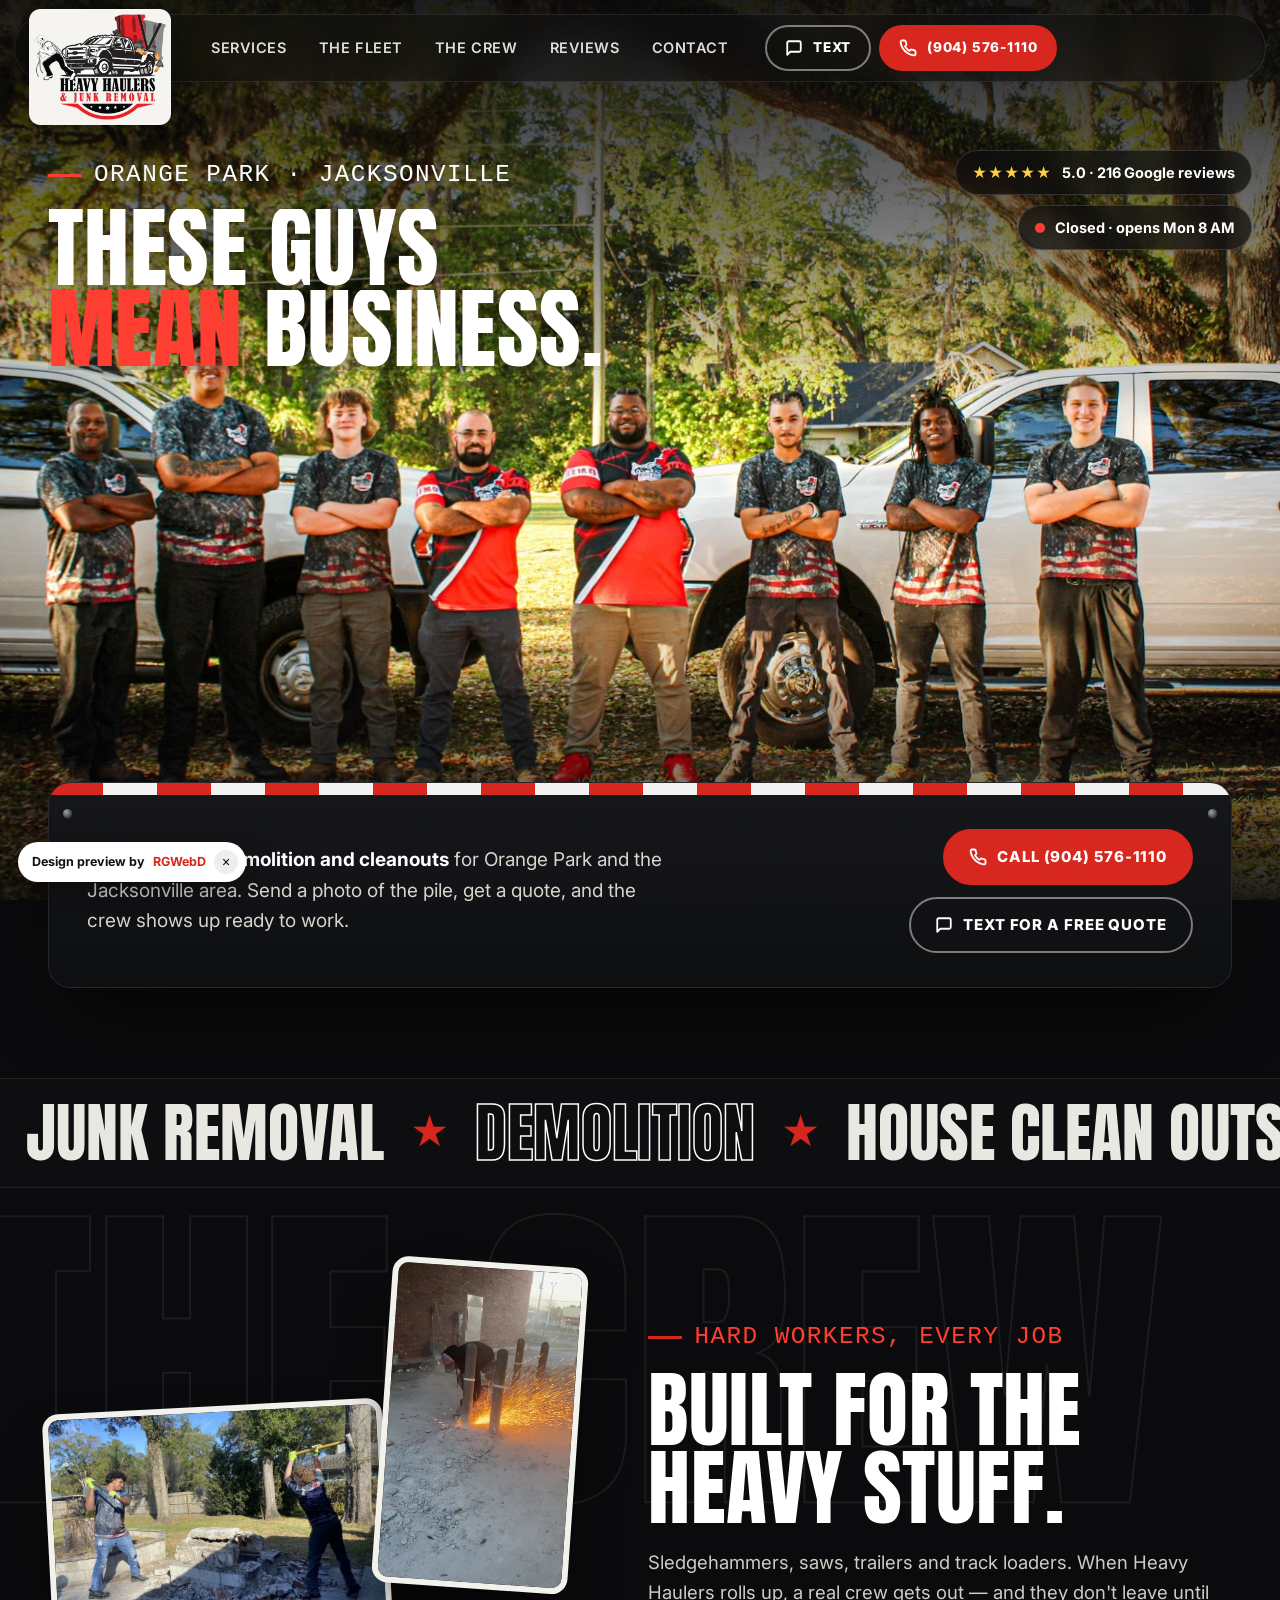
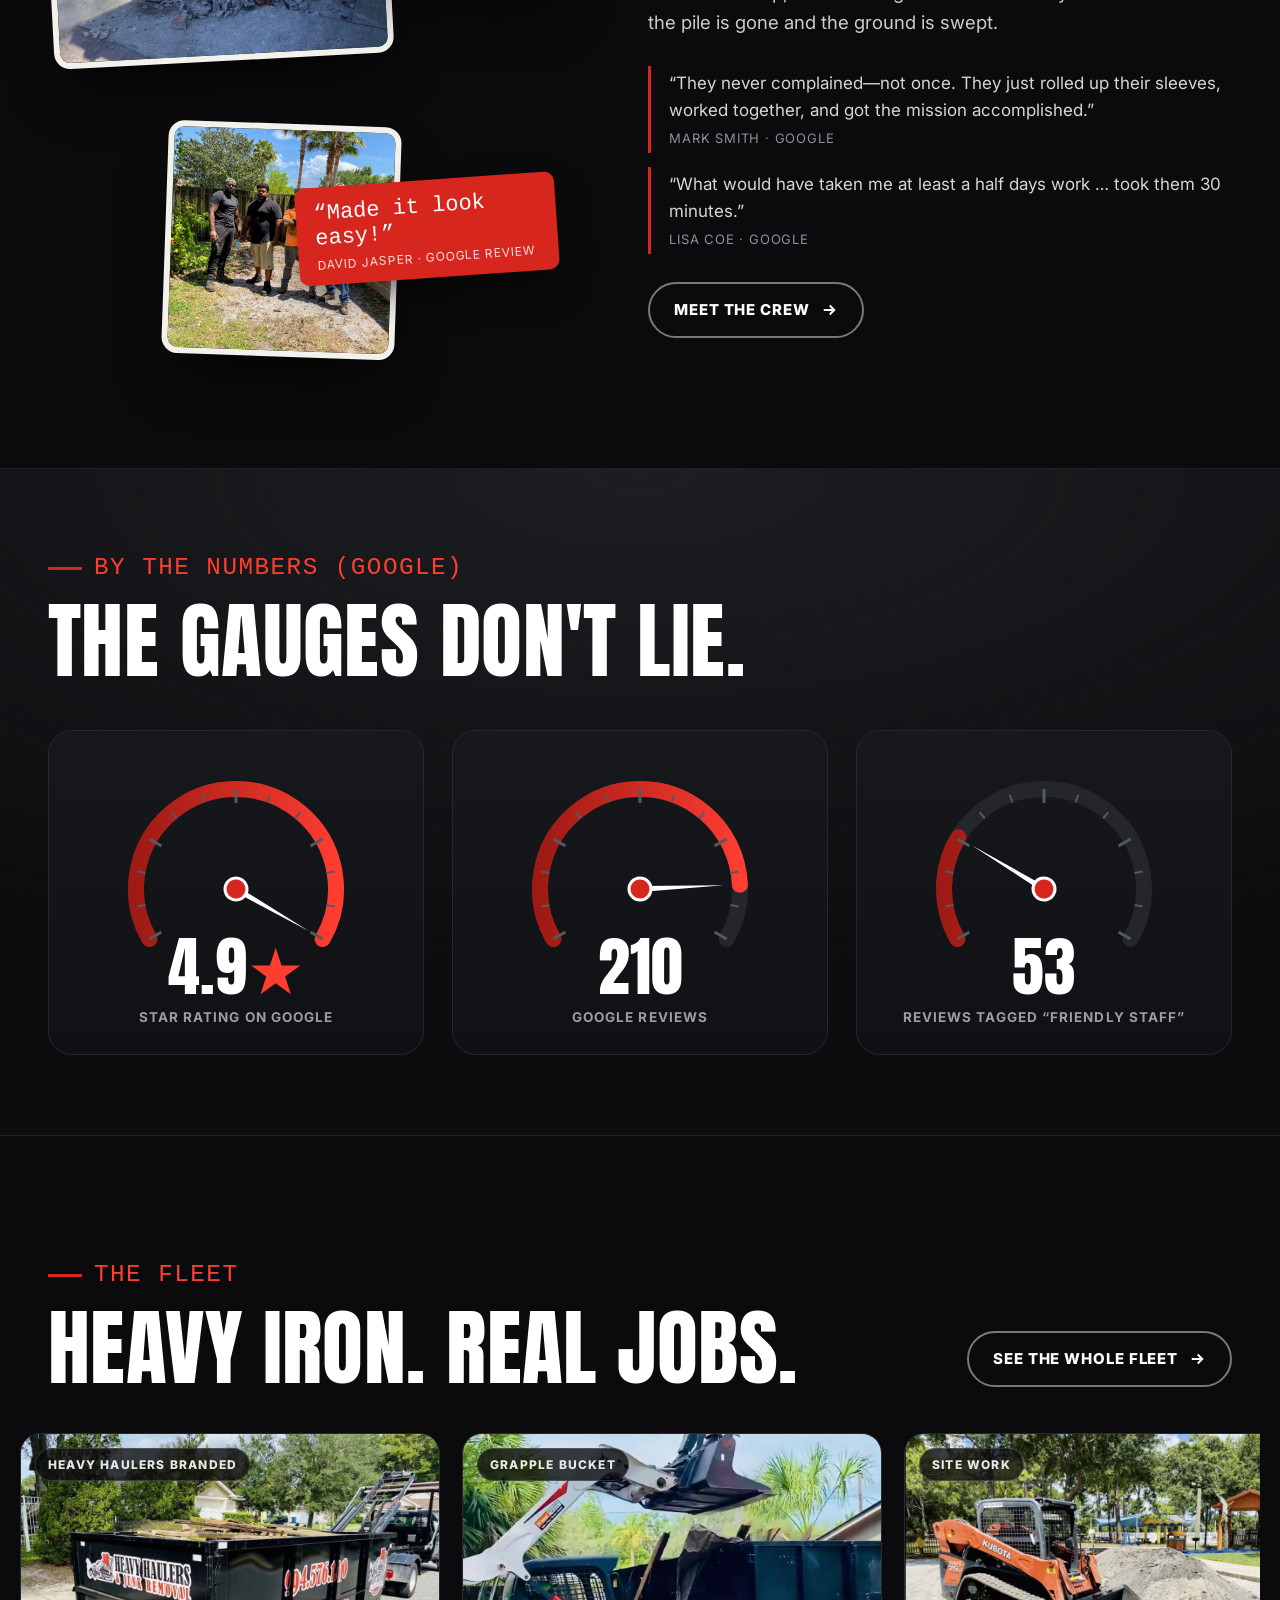
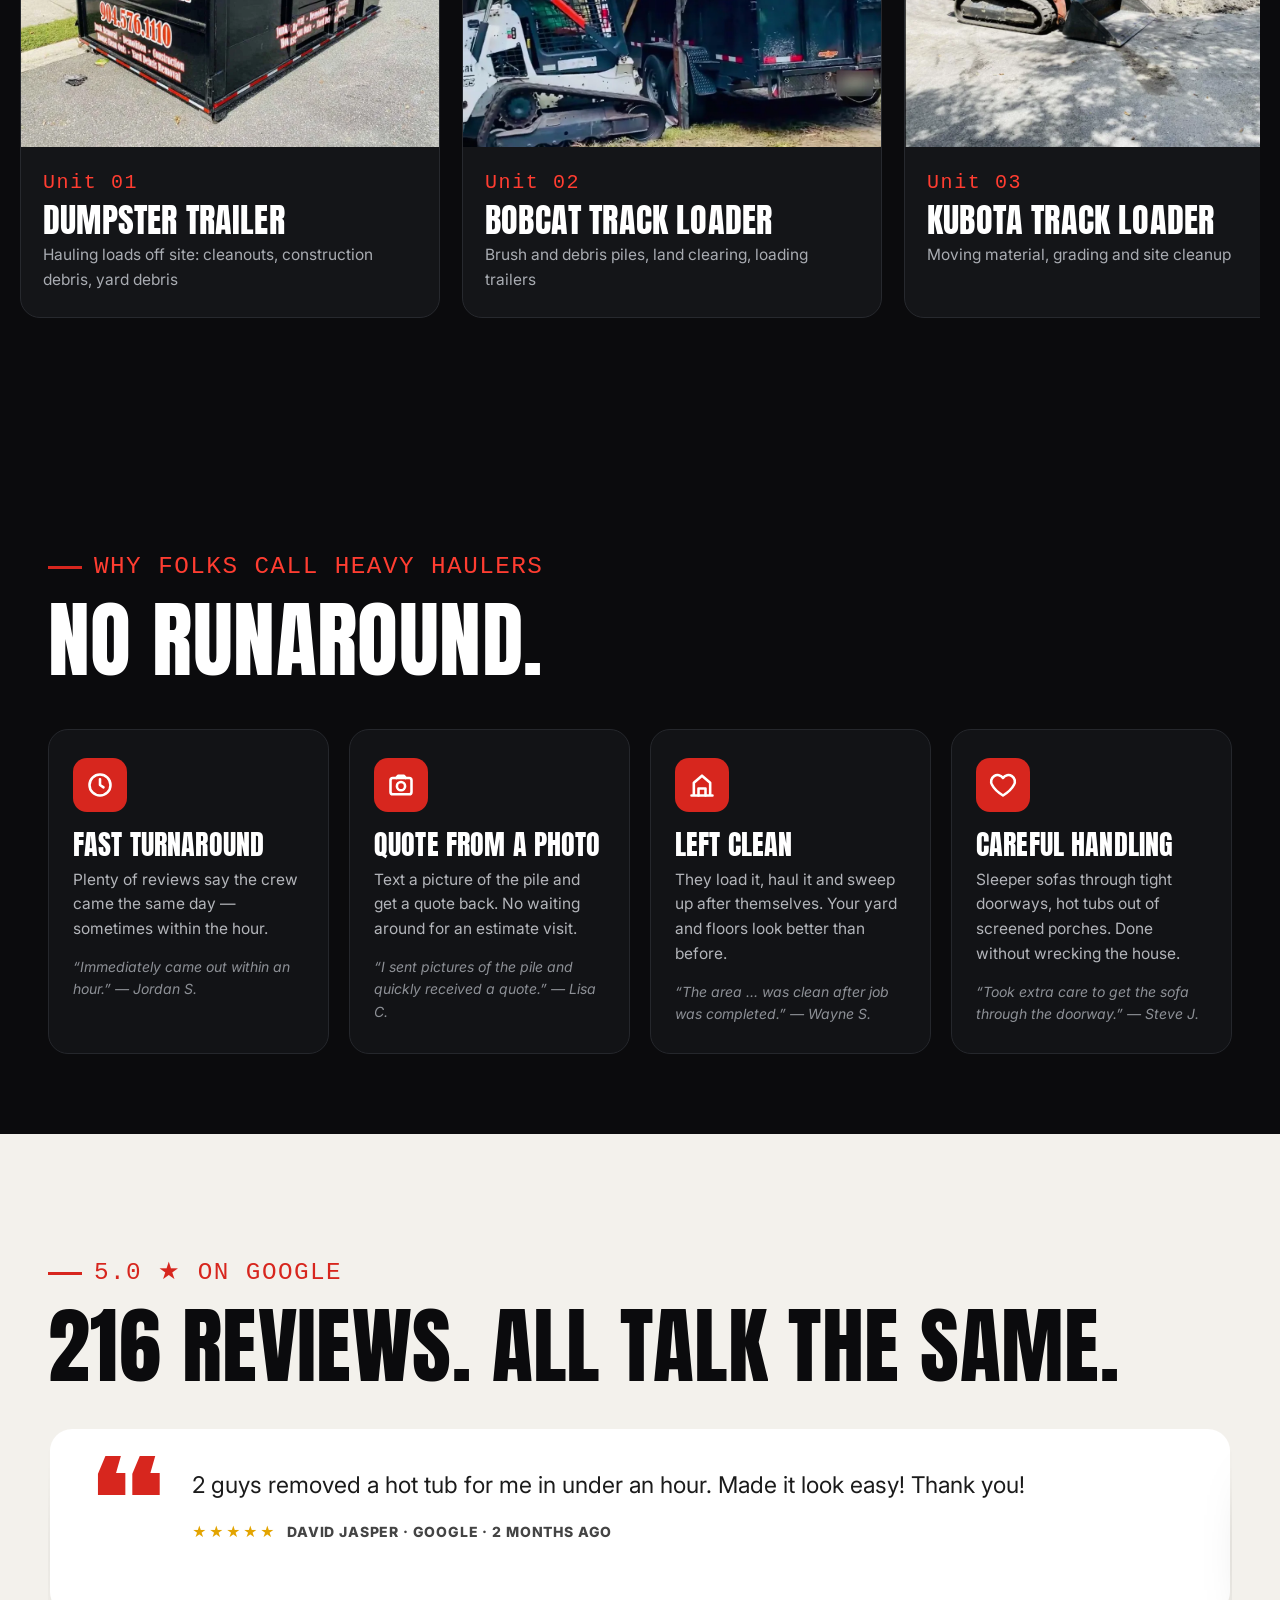
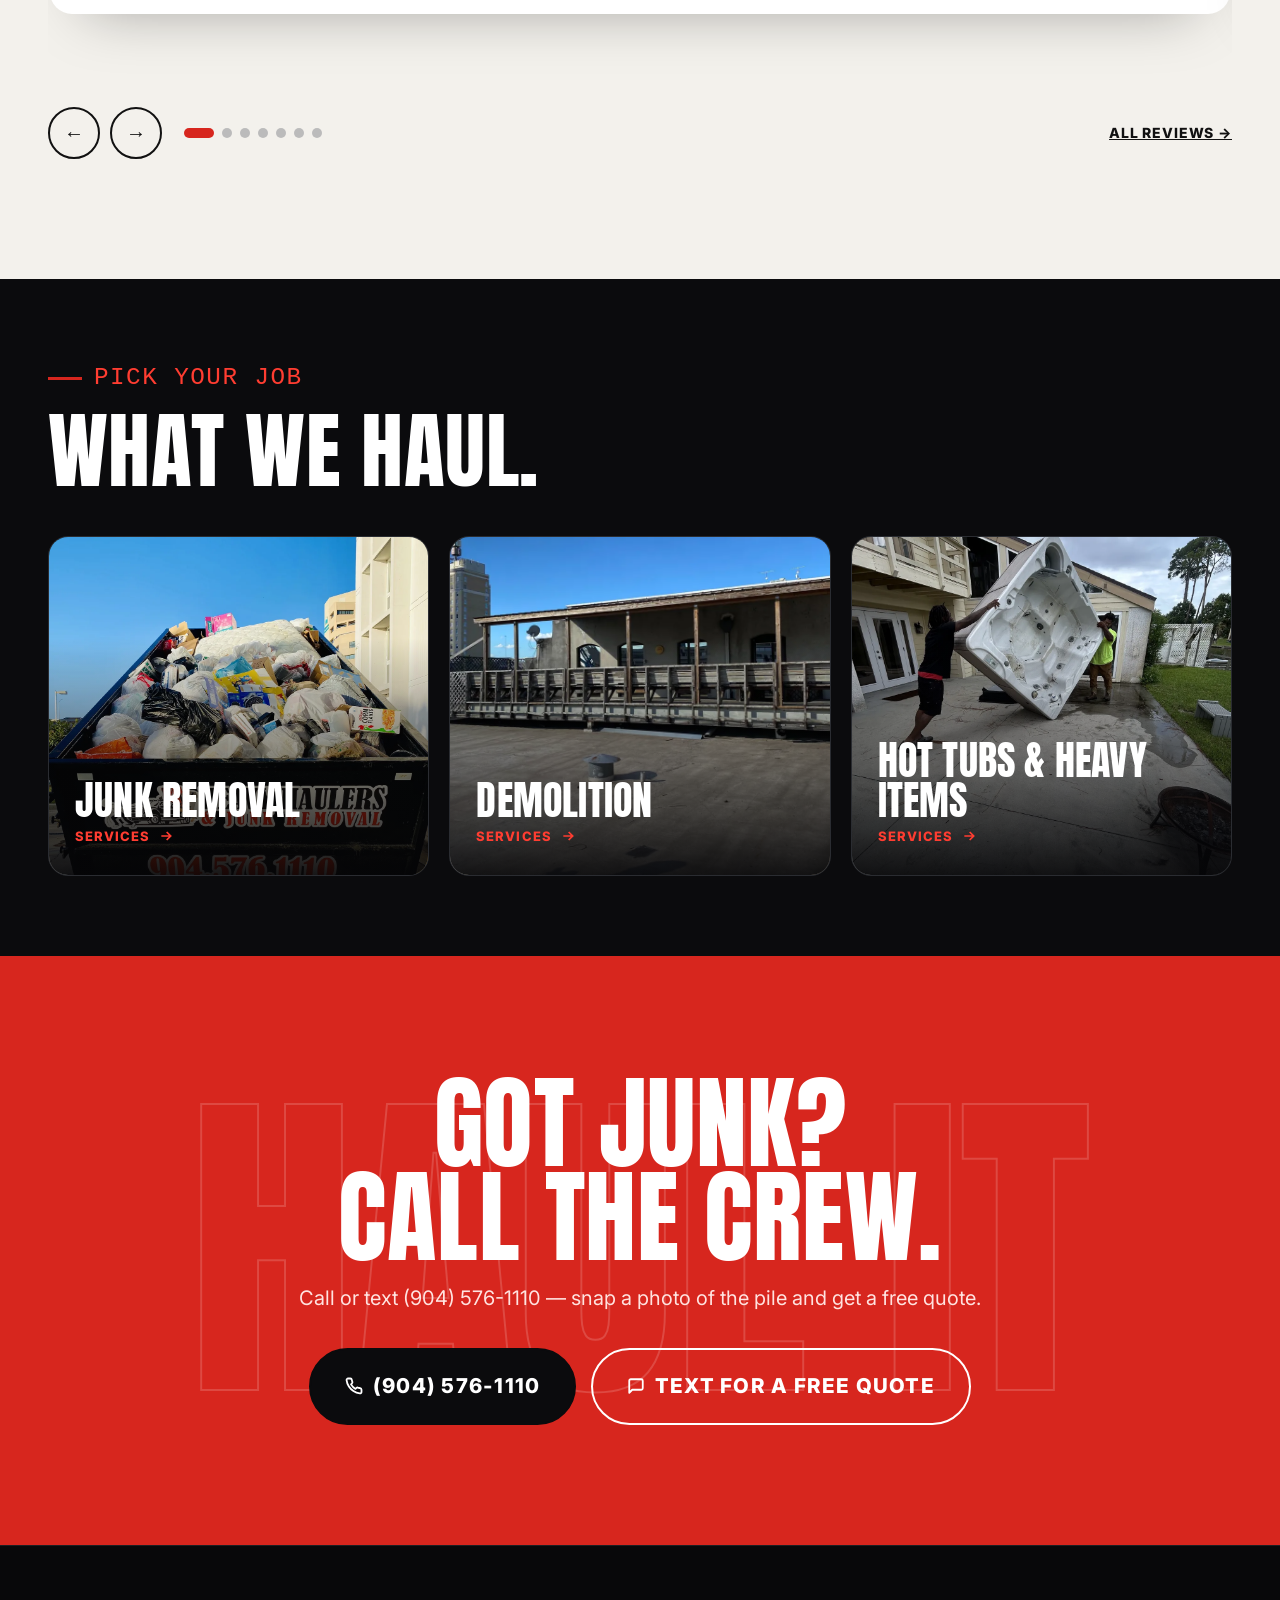
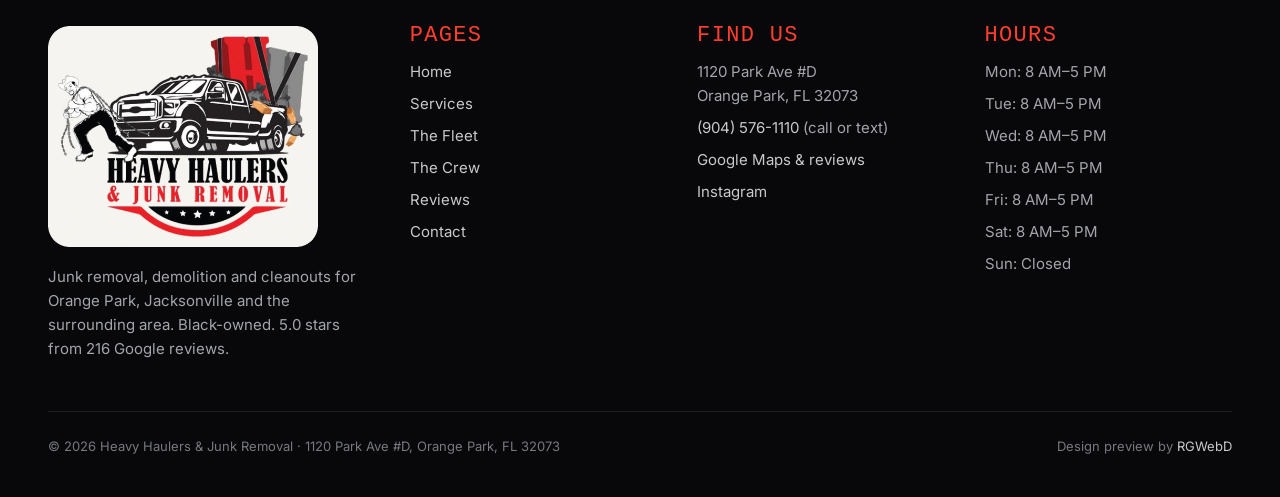
==== commit 2bfa5b90: "Use client's original logo (transparent cutout + light plate for dark UI), new favicons/OG; keep dem" ====
--- a/docs/index.html
+++ b/docs/index.html
@@ -9,28 +9,29 @@
 <meta name="theme-color" content="#0b0b0d">
 <meta property="og:type" content="website"><meta property="og:site_name" content="Heavy Haulers &amp; Junk Removal">
 <meta property="og:title" content="Heavy Haulers &amp; Junk Removal | Junk Removal &amp; Demolition, Orange Park FL"><meta property="og:description" content="Orange Park junk removal, demolition and cleanouts. 5.0 stars from 216 Google reviews. Call or text (904) 576-1110 for a free quote — Mon–Sat 8–5.">
-<meta property="og:url" content="https://rgwebd.github.io/heavyhaulers/"><meta property="og:image" content="https://rgwebd.github.io/heavyhaulers/og.jpg">
+<meta property="og:url" content="https://rgwebd.github.io/heavyhaulers/"><meta property="og:image" content="https://rgwebd.github.io/heavyhaulers/og.jpg?v=4">
 <meta property="og:image:width" content="1200"><meta property="og:image:height" content="630">
 <meta name="twitter:card" content="summary_large_image"><meta name="twitter:title" content="Heavy Haulers &amp; Junk Removal | Junk Removal &amp; Demolition, Orange Park FL">
-<meta name="twitter:description" content="Orange Park junk removal, demolition and cleanouts. 5.0 stars from 216 Google reviews. Call or text (904) 576-1110 for a free quote — Mon–Sat 8–5."><meta name="twitter:image" content="https://rgwebd.github.io/heavyhaulers/og.jpg">
-<link rel="icon" href="brand/favicon.ico" sizes="any">
-<link rel="icon" type="image/svg+xml" href="brand/emblem.svg">
-<link rel="icon" type="image/png" sizes="32x32" href="brand/favicon-32.png">
-<link rel="apple-touch-icon" href="brand/favicon-180.png">
+<meta name="twitter:description" content="Orange Park junk removal, demolition and cleanouts. 5.0 stars from 216 Google reviews. Call or text (904) 576-1110 for a free quote — Mon–Sat 8–5."><meta name="twitter:image" content="https://rgwebd.github.io/heavyhaulers/og.jpg?v=4">
+<link rel="icon" href="brand/favicon.ico?v=4" sizes="any">
+<link rel="icon" type="image/png" sizes="32x32" href="brand/favicon-32.png?v=4">
+<link rel="icon" type="image/png" sizes="16x16" href="brand/favicon-16.png?v=4">
+<link rel="apple-touch-icon" href="brand/icon-180.png?v=4">
 <link rel="manifest" href="site.webmanifest">
 <link rel="preconnect" href="https://fonts.googleapis.com"><link rel="preconnect" href="https://fonts.gstatic.com" crossorigin>
 <link href="https://fonts.googleapis.com/css2?family=Anton&family=Inter:wght@400;500;600;700;800&family=Smokum&display=swap" rel="stylesheet">
-<link rel="stylesheet" href="assets/site.css?v=3">
-<script type="application/ld+json">{"@context": "https://schema.org", "@type": "HomeAndConstructionBusiness", "@id": "https://rgwebd.github.io/heavyhaulers/#business", "name": "Heavy Haulers & Junk Removal", "url": "https://rgwebd.github.io/heavyhaulers/", "telephone": "(904) 576-1110", "image": "https://rgwebd.github.io/heavyhaulers/img/crew.webp", "logo": "https://rgwebd.github.io/heavyhaulers/brand/logo-stacked.png", "description": "Junk removal, demolition, house and garage cleanouts, construction and yard debris removal, appliance, furniture and hot tub removal in Orange Park and the Jacksonville area. Black-owned. Call or text (904) 576-1110 for a free quote.", "address": {"@type": "PostalAddress", "streetAddress": "1120 Park Ave #D", "addressLocality": "Orange Park", "addressRegion": "FL", "postalCode": "32073", "addressCountry": "US"}, "geo": {"@type": "GeoCoordinates", "latitude": 30.1761335, "longitude": -81.7018916}, "hasMap": "https://www.google.com/maps/place/Heavy+Haulers+%26+Junk+Removal/@30.1761335,-81.7018916,17z/data=!3m1!4b1!4m6!3m5!1s0x2c8f717f820eb6c5:0x71e0117d2bfaf920!8m2!3d30.1761335!4d-81.7018916!16s%2Fg%2F11r_xhfyv7", "openingHoursSpecification": [{"@type": "OpeningHoursSpecification", "dayOfWeek": "Monday", "opens": "08:00", "closes": "17:00"}, {"@type": "OpeningHoursSpecification", "dayOfWeek": "Tuesday", "opens": "08:00", "closes": "17:00"}, {"@type": "OpeningHoursSpecification", "dayOfWeek": "Wednesday", "opens": "08:00", "closes": "17:00"}, {"@type": "OpeningHoursSpecification", "dayOfWeek": "Thursday", "opens": "08:00", "closes": "17:00"}, {"@type": "OpeningHoursSpecification", "dayOfWeek": "Friday", "opens": "08:00", "closes": "17:00"}, {"@type": "OpeningHoursSpecification", "dayOfWeek": "Saturday", "opens": "08:00", "closes": "17:00"}], "sameAs": ["https://www.google.com/maps/place/Heavy+Haulers+%26+Junk+Removal/@30.1761335,-81.7018916,17z/data=!3m1!4b1!4m6!3m5!1s0x2c8f717f820eb6c5:0x71e0117d2bfaf920!8m2!3d30.1761335!4d-81.7018916!16s%2Fg%2F11r_xhfyv7", "https://www.instagram.com/heavyhaulersandjunkremoval/"], "areaServed": [{"@type": "City", "name": "Orange Park, FL"}, {"@type": "City", "name": "Jacksonville, FL"}], "aggregateRating": {"@type": "AggregateRating", "ratingValue": "5.0", "bestRating": "5", "reviewCount": "216"}, "knowsAbout": ["Junk removal", "Demolition", "House cleanouts", "Garage cleanouts", "Construction debris removal", "Yard debris removal", "Appliance removal", "Furniture removal", "Hot tub removal"], "review": [{"@type": "Review", "author": {"@type": "Person", "name": "mark smith"}, "reviewRating": {"@type": "Rating", "ratingValue": "5", "bestRating": "5"}, "reviewBody": "OMGOSH, Juan & his crew were ABSOLUTELY AMAZING! We honestly wish we had before-and-after pictures because the difference was incredible. This was around June 2026, and we were in a really stressful situation with A LOT of stuff spread throughout a multigenerational house and property. Juan and his crew were quick, professional, respectful, and worked extremely hard from the moment they arrived. They never complained—not once. They just rolled up their sleeves, worked together, and got the mission accomplished. We were in a very tight spot and needed everything handled quickly, and they came through exactly when we needed them. Their teamwork, attitude, and work ethic were outstanding. They made an extremely stressful situation so much easier for us, and we are truly grateful for everything they did. If you need a crew that works hard, gets the job done, and treats you with respect, I HIGHLY recommend Juan and his crew! 5 stars doesn't feel like enough! ⭐⭐⭐⭐⭐", "publisher": {"@type": "Organization", "name": "Google"}}, {"@type": "Review", "author": {"@type": "Person", "name": "Felipe W"}, "reviewRating": {"@type": "Rating", "ratingValue": "5", "bestRating": "5"}, "reviewBody": "Amazing Amazing service by Heavy Haulers & Junk Removal. Juan and his crew were very professional and accommodating. Recently moved into a home that needed lots of TLC with tree and shrub care. We bit off way more than we could chew and ended up with a mountain of tree brush we could never bag up. Other companies couldn't make it that day and were very expensive. Juan gave a great quote and came within a few hours. So thankful for this company and the work they did. Highly recommend. A+++++", "publisher": {"@type": "Organization", "name": "Google"}}, {"@type": "Review", "author": {"@type": "Person", "name": "dwayne richie"}, "reviewRating": {"@type": "Rating", "ratingValue": "5", "bestRating": "5"}, "reviewBody": "This company was beyond amazing by thoroughly removing all the items  from my back yard. Juan the CO owner came by before and after the job to provide quality assurance checks and make sure that we were satisfied with the work completed. Everything was removed and yard cleaned before we returned home. The price estimate was exact and fair as we agreed. We highly roccomend the services of Heavy Haulers.", "publisher": {"@type": "Organization", "name": "Google"}}, {"@type": "Review", "author": {"@type": "Person", "name": "Jordan Sithong"}, "reviewRating": {"@type": "Rating", "ratingValue": "5", "bestRating": "5"}, "reviewBody": "I panicked this morning when I realized I had put all this cardboard out front of our house from recently moving in and didn't realize bulk trash doesn't come until next week! I immediately reached out to a few places. Heavy Haulers immediately came out within an hour and had everything broken down and removed from the property in a whole hour!! They were the best, I would recommend them to all family and friends and will be using them again in the future!!", "publisher": {"@type": "Organization", "name": "Google"}}, {"@type": "Review", "author": {"@type": "Person", "name": "Lisa Coe"}, "reviewRating": {"@type": "Rating", "ratingValue": "5", "bestRating": "5"}, "reviewBody": "My husband and I have been doing some work around the house and as teachers, we work during holidays. We had plans to get rid of a pile of old decking during our spring break. Well, my husband had a heart attack and is on bed rest for 6 months. I was trying to figure out how I could manage this on my own because I did not want to wait any longer to be rid of this wood pile and have our driveway back. I looked into renting trucks, trailers and even large dumpsters. Feeling overwhelmed, I looked for companies online that hauled off construction debris and noticed Heavy Haulers had some great Google reviews. They lived up to all of these reviews and more. I love the fact that I did not have to leave a message because they picked up on my call right away. I sent pictures of the pile and quickly received a quote, that was very reasonable, and a crew was out just a few hours later. What would have taken me at least a half days work just to load the debris and then a drive to the landfill to unload it, took them 30 minutes. I nearly cried when I walked out to say thank you and pay them for their service. They were kind and I was grateful. Thank you Heavy Haulers!!", "publisher": {"@type": "Organization", "name": "Google"}}, {"@type": "Review", "author": {"@type": "Person", "name": "Steve Jones"}, "reviewRating": {"@type": "Rating", "ratingValue": "5", "bestRating": "5"}, "reviewBody": "Extremely satisfied with the removal of a heavy sleeper sofa and side chair.  The gentlemen took extra care to get the sofa through the doorway and were a pleasure to work with.  Excellent pricing.  Same day pick up.  Will use Heavy Haulers and Junk Removal again in the future if needed.", "publisher": {"@type": "Organization", "name": "Google"}}, {"@type": "Review", "author": {"@type": "Person", "name": "Samuel Sobrino"}, "reviewRating": {"@type": "Rating", "ratingValue": "5", "bestRating": "5"}, "reviewBody": "Heavy Haulers was outstanding! They came same day and cleared out my rental property within an hour. Amazing service, professional, and great value.", "publisher": {"@type": "Organization", "name": "Google"}}, {"@type": "Review", "author": {"@type": "Person", "name": "Wayne Smith"}, "reviewRating": {"@type": "Rating", "ratingValue": "5", "bestRating": "5"}, "reviewBody": "Exceeded my expectations. Showed up when promised; Employees were professional; The area where items removed from was clean after job was completed and absolutely no issues with condition of property after job was completed; Price was very reasonable. Highly recommend.", "publisher": {"@type": "Organization", "name": "Google"}}, {"@type": "Review", "author": {"@type": "Person", "name": "Miranda Lowe"}, "reviewRating": {"@type": "Rating", "ratingValue": "5", "bestRating": "5"}, "reviewBody": "Juan and his team were absolutely amazing. Very quick response and same day service. These guys are amazing and will definitely be using them for the near future!", "publisher": {"@type": "Organization", "name": "Google"}}, {"@type": "Review", "author": {"@type": "Person", "name": "Carrie Fernandez"}, "reviewRating": {"@type": "Rating", "ratingValue": "5", "bestRating": "5"}, "reviewBody": "We needed a fast pickup of a ton of junk, and Juan and his guys came the same day and did a very thorough job! We'll be using them again.", "publisher": {"@type": "Organization", "name": "Google"}}, {"@type": "Review", "author": {"@type": "Person", "name": "Alice Conte"}, "reviewRating": {"@type": "Rating", "ratingValue": "5", "bestRating": "5"}, "reviewBody": "They did an amazing job of removing my hot tub from an enclosed screened porch. There were several unexpected issues and they handled them very professionally.", "publisher": {"@type": "Organization", "name": "Google"}}, {"@type": "Review", "author": {"@type": "Person", "name": "Samantha McAdams"}, "reviewRating": {"@type": "Rating", "ratingValue": "5", "bestRating": "5"}, "reviewBody": "Heavy Haulers are the absolute best! They were hauling our debris off site within 24 hrs of calling them. We had a big project and they took care of everything in one day. So easy to work with and very responsive to all my calls and texts. Excellent pricing! Very competitive rates for top notch service. Highly recommend!", "publisher": {"@type": "Organization", "name": "Google"}}, {"@type": "Review", "author": {"@type": "Person", "name": "Jaiden Williamson"}, "reviewRating": {"@type": "Rating", "ratingValue": "5", "bestRating": "5"}, "reviewBody": "Heavy Haulers did an awesome job with us! They were super friendly and very quick and convenient for us. My sister and I needed our garage cleared out and they came by and took out old furniture and trash in the span of 10 minutes. They did great!", "publisher": {"@type": "Organization", "name": "Google"}}, {"@type": "Review", "author": {"@type": "Person", "name": "David Jasper"}, "reviewRating": {"@type": "Rating", "ratingValue": "5", "bestRating": "5"}, "reviewBody": "2 guys removed a hot tub for me in under an hour. Made it look easy! Thank you!", "publisher": {"@type": "Organization", "name": "Google"}}, {"@type": "Review", "author": {"@type": "Person", "name": "Joana Gomes"}, "reviewRating": {"@type": "Rating", "ratingValue": "5", "bestRating": "5"}, "reviewBody": "These guys are awesome. Very professional, punctual and prices are very reasonable. You will not be disappointed with them. I highly recommend you  Heavy Haulers and will definitely work with them in the near future .", "publisher": {"@type": "Organization", "name": "Google"}}]}</script>
+<link rel="stylesheet" href="assets/site.css?v=4">
+<script type="application/ld+json">{"@context": "https://schema.org", "@type": "HomeAndConstructionBusiness", "@id": "https://rgwebd.github.io/heavyhaulers/#business", "name": "Heavy Haulers & Junk Removal", "url": "https://rgwebd.github.io/heavyhaulers/", "telephone": "(904) 576-1110", "image": "https://rgwebd.github.io/heavyhaulers/img/crew.webp", "logo": "https://rgwebd.github.io/heavyhaulers/brand/logo-512.png", "description": "Junk removal, demolition, house and garage cleanouts, construction and yard debris removal, appliance, furniture and hot tub removal in Orange Park and the Jacksonville area. Black-owned. Call or text (904) 576-1110 for a free quote.", "address": {"@type": "PostalAddress", "streetAddress": "1120 Park Ave #D", "addressLocality": "Orange Park", "addressRegion": "FL", "postalCode": "32073", "addressCountry": "US"}, "geo": {"@type": "GeoCoordinates", "latitude": 30.1761335, "longitude": -81.7018916}, "hasMap": "https://www.google.com/maps/place/Heavy+Haulers+%26+Junk+Removal/@30.1761335,-81.7018916,17z/data=!3m1!4b1!4m6!3m5!1s0x2c8f717f820eb6c5:0x71e0117d2bfaf920!8m2!3d30.1761335!4d-81.7018916!16s%2Fg%2F11r_xhfyv7", "openingHoursSpecification": [{"@type": "OpeningHoursSpecification", "dayOfWeek": "Monday", "opens": "08:00", "closes": "17:00"}, {"@type": "OpeningHoursSpecification", "dayOfWeek": "Tuesday", "opens": "08:00", "closes": "17:00"}, {"@type": "OpeningHoursSpecification", "dayOfWeek": "Wednesday", "opens": "08:00", "closes": "17:00"}, {"@type": "OpeningHoursSpecification", "dayOfWeek": "Thursday", "opens": "08:00", "closes": "17:00"}, {"@type": "OpeningHoursSpecification", "dayOfWeek": "Friday", "opens": "08:00", "closes": "17:00"}, {"@type": "OpeningHoursSpecification", "dayOfWeek": "Saturday", "opens": "08:00", "closes": "17:00"}], "sameAs": ["https://www.google.com/maps/place/Heavy+Haulers+%26+Junk+Removal/@30.1761335,-81.7018916,17z/data=!3m1!4b1!4m6!3m5!1s0x2c8f717f820eb6c5:0x71e0117d2bfaf920!8m2!3d30.1761335!4d-81.7018916!16s%2Fg%2F11r_xhfyv7", "https://www.instagram.com/heavyhaulersandjunkremoval/"], "areaServed": [{"@type": "City", "name": "Orange Park, FL"}, {"@type": "City", "name": "Jacksonville, FL"}], "aggregateRating": {"@type": "AggregateRating", "ratingValue": "5.0", "bestRating": "5", "reviewCount": "216"}, "knowsAbout": ["Junk removal", "Demolition", "House cleanouts", "Garage cleanouts", "Construction debris removal", "Yard debris removal", "Appliance removal", "Furniture removal", "Hot tub removal"], "review": [{"@type": "Review", "author": {"@type": "Person", "name": "mark smith"}, "reviewRating": {"@type": "Rating", "ratingValue": "5", "bestRating": "5"}, "reviewBody": "OMGOSH, Juan & his crew were ABSOLUTELY AMAZING! We honestly wish we had before-and-after pictures because the difference was incredible. This was around June 2026, and we were in a really stressful situation with A LOT of stuff spread throughout a multigenerational house and property. Juan and his crew were quick, professional, respectful, and worked extremely hard from the moment they arrived. They never complained—not once. They just rolled up their sleeves, worked together, and got the mission accomplished. We were in a very tight spot and needed everything handled quickly, and they came through exactly when we needed them. Their teamwork, attitude, and work ethic were outstanding. They made an extremely stressful situation so much easier for us, and we are truly grateful for everything they did. If you need a crew that works hard, gets the job done, and treats you with respect, I HIGHLY recommend Juan and his crew! 5 stars doesn't feel like enough! ⭐⭐⭐⭐⭐", "publisher": {"@type": "Organization", "name": "Google"}}, {"@type": "Review", "author": {"@type": "Person", "name": "Felipe W"}, "reviewRating": {"@type": "Rating", "ratingValue": "5", "bestRating": "5"}, "reviewBody": "Amazing Amazing service by Heavy Haulers & Junk Removal. Juan and his crew were very professional and accommodating. Recently moved into a home that needed lots of TLC with tree and shrub care. We bit off way more than we could chew and ended up with a mountain of tree brush we could never bag up. Other companies couldn't make it that day and were very expensive. Juan gave a great quote and came within a few hours. So thankful for this company and the work they did. Highly recommend. A+++++", "publisher": {"@type": "Organization", "name": "Google"}}, {"@type": "Review", "author": {"@type": "Person", "name": "dwayne richie"}, "reviewRating": {"@type": "Rating", "ratingValue": "5", "bestRating": "5"}, "reviewBody": "This company was beyond amazing by thoroughly removing all the items  from my back yard. Juan the CO owner came by before and after the job to provide quality assurance checks and make sure that we were satisfied with the work completed. Everything was removed and yard cleaned before we returned home. The price estimate was exact and fair as we agreed. We highly roccomend the services of Heavy Haulers.", "publisher": {"@type": "Organization", "name": "Google"}}, {"@type": "Review", "author": {"@type": "Person", "name": "Jordan Sithong"}, "reviewRating": {"@type": "Rating", "ratingValue": "5", "bestRating": "5"}, "reviewBody": "I panicked this morning when I realized I had put all this cardboard out front of our house from recently moving in and didn't realize bulk trash doesn't come until next week! I immediately reached out to a few places. Heavy Haulers immediately came out within an hour and had everything broken down and removed from the property in a whole hour!! They were the best, I would recommend them to all family and friends and will be using them again in the future!!", "publisher": {"@type": "Organization", "name": "Google"}}, {"@type": "Review", "author": {"@type": "Person", "name": "Lisa Coe"}, "reviewRating": {"@type": "Rating", "ratingValue": "5", "bestRating": "5"}, "reviewBody": "My husband and I have been doing some work around the house and as teachers, we work during holidays. We had plans to get rid of a pile of old decking during our spring break. Well, my husband had a heart attack and is on bed rest for 6 months. I was trying to figure out how I could manage this on my own because I did not want to wait any longer to be rid of this wood pile and have our driveway back. I looked into renting trucks, trailers and even large dumpsters. Feeling overwhelmed, I looked for companies online that hauled off construction debris and noticed Heavy Haulers had some great Google reviews. They lived up to all of these reviews and more. I love the fact that I did not have to leave a message because they picked up on my call right away. I sent pictures of the pile and quickly received a quote, that was very reasonable, and a crew was out just a few hours later. What would have taken me at least a half days work just to load the debris and then a drive to the landfill to unload it, took them 30 minutes. I nearly cried when I walked out to say thank you and pay them for their service. They were kind and I was grateful. Thank you Heavy Haulers!!", "publisher": {"@type": "Organization", "name": "Google"}}, {"@type": "Review", "author": {"@type": "Person", "name": "Steve Jones"}, "reviewRating": {"@type": "Rating", "ratingValue": "5", "bestRating": "5"}, "reviewBody": "Extremely satisfied with the removal of a heavy sleeper sofa and side chair.  The gentlemen took extra care to get the sofa through the doorway and were a pleasure to work with.  Excellent pricing.  Same day pick up.  Will use Heavy Haulers and Junk Removal again in the future if needed.", "publisher": {"@type": "Organization", "name": "Google"}}, {"@type": "Review", "author": {"@type": "Person", "name": "Samuel Sobrino"}, "reviewRating": {"@type": "Rating", "ratingValue": "5", "bestRating": "5"}, "reviewBody": "Heavy Haulers was outstanding! They came same day and cleared out my rental property within an hour. Amazing service, professional, and great value.", "publisher": {"@type": "Organization", "name": "Google"}}, {"@type": "Review", "author": {"@type": "Person", "name": "Wayne Smith"}, "reviewRating": {"@type": "Rating", "ratingValue": "5", "bestRating": "5"}, "reviewBody": "Exceeded my expectations. Showed up when promised; Employees were professional; The area where items removed from was clean after job was completed and absolutely no issues with condition of property after job was completed; Price was very reasonable. Highly recommend.", "publisher": {"@type": "Organization", "name": "Google"}}, {"@type": "Review", "author": {"@type": "Person", "name": "Miranda Lowe"}, "reviewRating": {"@type": "Rating", "ratingValue": "5", "bestRating": "5"}, "reviewBody": "Juan and his team were absolutely amazing. Very quick response and same day service. These guys are amazing and will definitely be using them for the near future!", "publisher": {"@type": "Organization", "name": "Google"}}, {"@type": "Review", "author": {"@type": "Person", "name": "Carrie Fernandez"}, "reviewRating": {"@type": "Rating", "ratingValue": "5", "bestRating": "5"}, "reviewBody": "We needed a fast pickup of a ton of junk, and Juan and his guys came the same day and did a very thorough job! We'll be using them again.", "publisher": {"@type": "Organization", "name": "Google"}}, {"@type": "Review", "author": {"@type": "Person", "name": "Alice Conte"}, "reviewRating": {"@type": "Rating", "ratingValue": "5", "bestRating": "5"}, "reviewBody": "They did an amazing job of removing my hot tub from an enclosed screened porch. There were several unexpected issues and they handled them very professionally.", "publisher": {"@type": "Organization", "name": "Google"}}, {"@type": "Review", "author": {"@type": "Person", "name": "Samantha McAdams"}, "reviewRating": {"@type": "Rating", "ratingValue": "5", "bestRating": "5"}, "reviewBody": "Heavy Haulers are the absolute best! They were hauling our debris off site within 24 hrs of calling them. We had a big project and they took care of everything in one day. So easy to work with and very responsive to all my calls and texts. Excellent pricing! Very competitive rates for top notch service. Highly recommend!", "publisher": {"@type": "Organization", "name": "Google"}}, {"@type": "Review", "author": {"@type": "Person", "name": "Jaiden Williamson"}, "reviewRating": {"@type": "Rating", "ratingValue": "5", "bestRating": "5"}, "reviewBody": "Heavy Haulers did an awesome job with us! They were super friendly and very quick and convenient for us. My sister and I needed our garage cleared out and they came by and took out old furniture and trash in the span of 10 minutes. They did great!", "publisher": {"@type": "Organization", "name": "Google"}}, {"@type": "Review", "author": {"@type": "Person", "name": "David Jasper"}, "reviewRating": {"@type": "Rating", "ratingValue": "5", "bestRating": "5"}, "reviewBody": "2 guys removed a hot tub for me in under an hour. Made it look easy! Thank you!", "publisher": {"@type": "Organization", "name": "Google"}}, {"@type": "Review", "author": {"@type": "Person", "name": "Joana Gomes"}, "reviewRating": {"@type": "Rating", "ratingValue": "5", "bestRating": "5"}, "reviewBody": "These guys are awesome. Very professional, punctual and prices are very reasonable. You will not be disappointed with them. I highly recommend you  Heavy Haulers and will definitely work with them in the near future .", "publisher": {"@type": "Organization", "name": "Google"}}]}</script>
+<script src="https://cosmiccallers.lovable.app/demo-track.js" data-demo="heavyhaulers" defer></script>
 </head>
 <body>
 <a class="skip" href="#main">Skip to content</a>
 <div class="progress" aria-hidden="true"></div>
 
 <div class="loader" aria-hidden="true"><div class="door l"></div><div class="door r"></div>
-  <div class="core"><img src="brand/logo-stacked-dark.svg" width="340" height="282" alt=""><div class="bar"><i></i></div></div></div>
+  <div class="core"><img src="brand/logo-plate-480.webp?v=4" width="514" height="421" alt=""><div class="bar"><i></i></div></div></div>
 <header class="nav" role="banner">
-  <a class="brand" href="index.html" aria-label="Heavy Haulers &amp; Junk Removal home"><img src="brand/logo-horizontal-dark.svg" width="200" height="48" alt="Heavy Haulers &amp; Junk Removal"></a>
+  <a class="brand" href="index.html" aria-label="Heavy Haulers &amp; Junk Removal home"><img src="brand/logo-plate-480.webp?v=4" width="514" height="421" alt="Heavy Haulers &amp; Junk Removal logo — cowboy pulling a pickup by a chain"></a>
   <nav aria-label="Main"><ul><li><a href="services.html">Services</a></li><li><a href="fleet.html">The Fleet</a></li><li><a href="crew.html">The Crew</a></li><li><a href="reviews.html">Reviews</a></li><li><a href="contact.html">Contact</a></li></ul></nav>
   <div class="ctas"><a class="btn sm ghost" href="sms:+19045761110"><svg viewBox="0 0 24 24" fill="none" stroke="currentColor" stroke-width="2.4" stroke-linecap="round" stroke-linejoin="round" aria-hidden="true"><path d="M21 15a2 2 0 0 1-2 2H7l-4 4V5a2 2 0 0 1 2-2h14a2 2 0 0 1 2 2z"/></svg>Text</a><a class="btn sm" href="tel:+19045761110" data-magnet><svg viewBox="0 0 24 24" fill="none" stroke="currentColor" stroke-width="2.4" stroke-linecap="round" stroke-linejoin="round" aria-hidden="true"><path d="M22 16.9v3a2 2 0 0 1-2.2 2 19.8 19.8 0 0 1-8.6-3.1 19.5 19.5 0 0 1-6-6A19.8 19.8 0 0 1 2.1 4.2 2 2 0 0 1 4.1 2h3a2 2 0 0 1 2 1.7c.1 1 .4 1.9.7 2.8a2 2 0 0 1-.5 2.1L8 9.9a16 16 0 0 0 6 6l1.3-1.3a2 2 0 0 1 2.1-.4c.9.3 1.8.6 2.8.7a2 2 0 0 1 1.7 2z"/></svg>(904) 576-1110</a></div>
   <button class="burger" aria-label="Menu" aria-expanded="false" aria-controls="mmenu"><span></span><span></span><span></span></button>
@@ -199,7 +200,7 @@
 <footer>
   <div class="wrap">
     <div class="fgrid">
-      <div><img class="flogo" src="brand/logo-stacked-dark.svg" width="230" height="191" alt="Heavy Haulers &amp; Junk Removal logo" loading="lazy">
+      <div><img class="flogo" src="brand/logo-plate-480.webp?v=4" width="514" height="421" alt="Heavy Haulers &amp; Junk Removal logo" loading="lazy">
         <p>Junk removal, demolition and cleanouts for Orange Park, Jacksonville and the surrounding area. Black-owned. 5.0 stars from 216 Google reviews.</p></div>
       <div><h4>Pages</h4><ul><li><a href="index.html">Home</a></li><li><a href="services.html">Services</a></li><li><a href="fleet.html">The Fleet</a></li><li><a href="crew.html">The Crew</a></li><li><a href="reviews.html">Reviews</a></li><li><a href="contact.html">Contact</a></li></ul></div>
       <div><h4>Find us</h4><ul><li>1120 Park Ave #D<br>Orange Park, FL 32073</li>
@@ -214,5 +215,5 @@
 <div class="mbar" role="region" aria-label="Quick contact"><a class="btn" href="tel:+19045761110"><svg viewBox="0 0 24 24" fill="none" stroke="currentColor" stroke-width="2.4" stroke-linecap="round" stroke-linejoin="round" aria-hidden="true"><path d="M22 16.9v3a2 2 0 0 1-2.2 2 19.8 19.8 0 0 1-8.6-3.1 19.5 19.5 0 0 1-6-6A19.8 19.8 0 0 1 2.1 4.2 2 2 0 0 1 4.1 2h3a2 2 0 0 1 2 1.7c.1 1 .4 1.9.7 2.8a2 2 0 0 1-.5 2.1L8 9.9a16 16 0 0 0 6 6l1.3-1.3a2 2 0 0 1 2.1-.4c.9.3 1.8.6 2.8.7a2 2 0 0 1 1.7 2z"/></svg>Call</a><a class="btn ghost" href="sms:+19045761110"><svg viewBox="0 0 24 24" fill="none" stroke="currentColor" stroke-width="2.4" stroke-linecap="round" stroke-linejoin="round" aria-hidden="true"><path d="M21 15a2 2 0 0 1-2 2H7l-4 4V5a2 2 0 0 1 2-2h14a2 2 0 0 1 2 2z"/></svg>Text a photo</a></div>
 <div class="pill" role="note">Design preview by <a href="https://rgwebd.github.io/rgwebd/" target="_blank" rel="noopener">RGWebD</a><button type="button" aria-label="Dismiss preview note">×</button></div>
 <script>window.HH_HOURS={"Mo": ["08:00", "17:00"], "Tu": ["08:00", "17:00"], "We": ["08:00", "17:00"], "Th": ["08:00", "17:00"], "Fr": ["08:00", "17:00"], "Sa": ["08:00", "17:00"]};</script>
-<script src="assets/site.js?v=3" defer></script>
+<script src="assets/site.js?v=4" defer></script>
 </body></html>
--- a/docs/assets/site.css
+++ b/docs/assets/site.css
@@ -44,8 +44,10 @@
 .nav{position:fixed;top:14px;left:50%;transform:translateX(-50%);width:min(1320px,calc(100% - 28px));z-index:1000;display:flex;align-items:center;gap:22px;padding:10px 12px 10px 18px;border-radius:999px;
   background:rgba(14,14,17,.55);backdrop-filter:blur(16px) saturate(140%);-webkit-backdrop-filter:blur(16px) saturate(140%);border:1px solid rgba(255,255,255,.09);transition:background .3s,top .3s}
 .nav.scrolled{background:rgba(11,11,13,.86);top:8px}
-.nav .brand{display:flex;align-items:center;flex-shrink:0}
-.nav .brand img{height:44px;width:auto}
+.nav .brand{display:block;flex-shrink:0;position:relative;width:142px;height:46px;transition:width .35s}
+.nav .brand img{position:absolute;left:-4px;top:-16px;height:116px;width:auto;max-width:none;filter:drop-shadow(0 12px 22px rgba(0,0,0,.55));transition:height .35s,top .35s}
+.nav.scrolled .brand{width:120px}
+.nav.scrolled .brand img{height:98px;top:-10px}
 .nav ul{display:flex;gap:4px;list-style:none;margin-left:auto}
 .nav ul a{display:block;text-decoration:none;font-weight:600;font-size:14.5px;letter-spacing:.04em;text-transform:uppercase;padding:9px 14px;border-radius:999px;color:#ddd;transition:background .2s,color .2s}
 .nav ul a:hover,.nav ul a[aria-current=page]{background:rgba(255,255,255,.08);color:#fff}
@@ -94,14 +96,14 @@
 @keyframes kb{from{transform:scale(1.14) translateY(-1.5%)}to{transform:scale(1.02)}}
 .hero::before{content:"";position:absolute;inset:0;z-index:1;background:
   linear-gradient(180deg,rgba(8,8,10,.92) 0%,rgba(8,8,10,.55) 26%,rgba(8,8,10,0) 46%,rgba(8,8,10,0) 70%,rgba(8,8,10,.9) 100%)}
-.hero .inner{position:relative;z-index:2;padding-top:118px}
+.hero .inner{position:relative;z-index:2;padding-top:156px}
 .hero h1{font-size:clamp(56px,7vw,124px);line-height:.86;text-shadow:0 6px 40px rgba(0,0,0,.45)}
 .hero h1 .ln{display:block;overflow:hidden;padding-bottom:.04em}
 .hero h1 .ln>span{display:inline-block}
 .hero h1 em{font-style:normal;color:var(--red2)}
 .hero .kicker{color:#fff}
 .hero .kicker::before{background:var(--red2)}
-.hero-chip{position:absolute;z-index:3;right:28px;top:128px;display:flex;flex-direction:column;gap:10px;align-items:flex-end}
+.hero-chip{position:absolute;z-index:3;right:28px;top:150px;display:flex;flex-direction:column;gap:10px;align-items:flex-end}
 .chip{display:inline-flex;align-items:center;gap:10px;padding:10px 16px;border-radius:999px;background:rgba(12,12,14,.7);backdrop-filter:blur(10px);-webkit-backdrop-filter:blur(10px);border:1px solid rgba(255,255,255,.14);font-weight:700;font-size:14.5px;text-decoration:none;color:#fff}
 .chip .stars{color:#ffcf3f;letter-spacing:1px}
 .open-badge .dot{width:10px;height:10px;border-radius:50%;background:#888;box-shadow:0 0 0 0 rgba(60,220,110,.6)}
@@ -220,7 +222,7 @@
 .cta-band .btn.ghost:hover{background:#fff;color:var(--red)}
 
 /* inner page hero */
-.phero{padding:150px 0 70px;position:relative;overflow:hidden}
+.phero{padding:164px 0 70px;position:relative;overflow:hidden}
 .phero .bigtype{right:-2vw;top:90px}
 .phero-grid{display:grid;grid-template-columns:1.05fr 1fr;gap:60px;align-items:center}
 .phero h1{font-size:clamp(60px,8vw,132px)}
@@ -353,7 +355,7 @@
 /* footer */
 footer{background:#08080a;border-top:1px solid #1d1e22;padding:80px 0 40px}
 .fgrid{display:grid;grid-template-columns:1.3fr 1fr 1fr 1fr;gap:40px}
-footer img.flogo{width:230px;margin-bottom:18px}
+footer img.flogo{width:270px;height:auto;margin-bottom:18px}
 footer h4{font-family:var(--west);font-size:22px;color:var(--red2);letter-spacing:.06em;margin-bottom:14px}
 footer ul{list-style:none;display:grid;gap:8px}
 footer a{text-decoration:none;color:#c8c9cc}
@@ -387,11 +389,14 @@
   .pad{padding:84px 0}.pad-s{padding:60px 0}
   .wrap{padding:0 20px}
   .nav{top:10px;padding:8px 8px 8px 14px}
-  .nav .brand img{height:36px}
+  .nav .brand{width:104px;height:44px}
+  .nav .brand img{height:88px;top:-12px;left:-6px}
+  .nav.scrolled .brand{width:92px}
+  .nav.scrolled .brand img{height:76px;top:-8px}
   .nav .ctas{display:none}
   .hero{height:auto;min-height:0;display:flex;flex-direction:column;background:var(--ink)}
   .hero::before{display:none}
-  .hero .inner{position:relative;order:0;padding-top:100px;padding-bottom:20px}
+  .hero .inner{position:relative;order:0;padding-top:118px;padding-bottom:20px}
   .hero .bg{position:relative;inset:auto;order:1;aspect-ratio:3/2.15;overflow:hidden}
   .hero .bg::after{content:"";position:absolute;inset:0;background:linear-gradient(180deg,rgba(11,11,13,.85),transparent 20%,transparent 66%,rgba(11,11,13,1))}
   .hero .bg img{object-position:50% 58%}
@@ -420,7 +425,7 @@
   .gauge-row{gap:18px}
   .rcard .in{grid-template-columns:1fr;padding:28px 24px;gap:6px}
   .rcard .qmark{font-size:90px;height:50px}
-  .phero{padding:120px 0 40px}
+  .phero{padding:124px 0 40px}
   .fu-media .inset{right:4px;bottom:-26px;width:38%}
   .unitno{font-size:84px}
   .gallery button{height:300px}
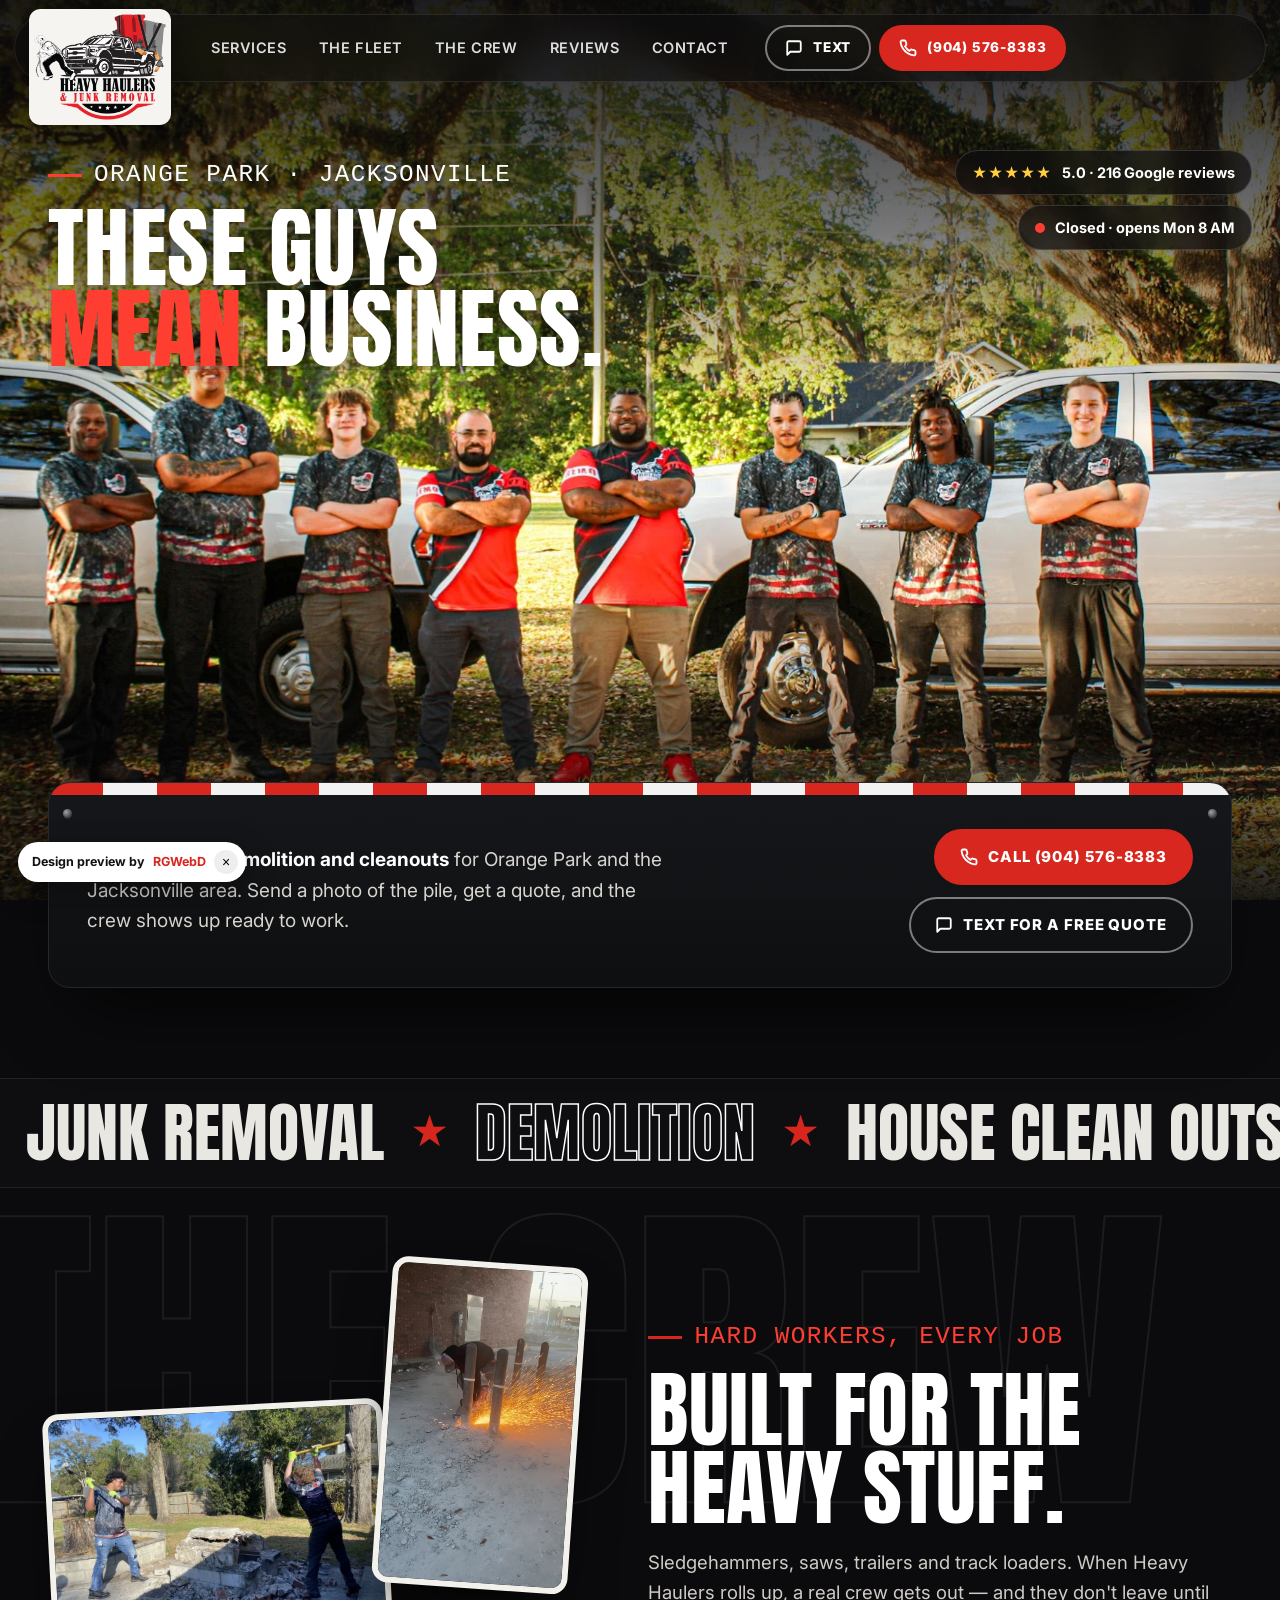
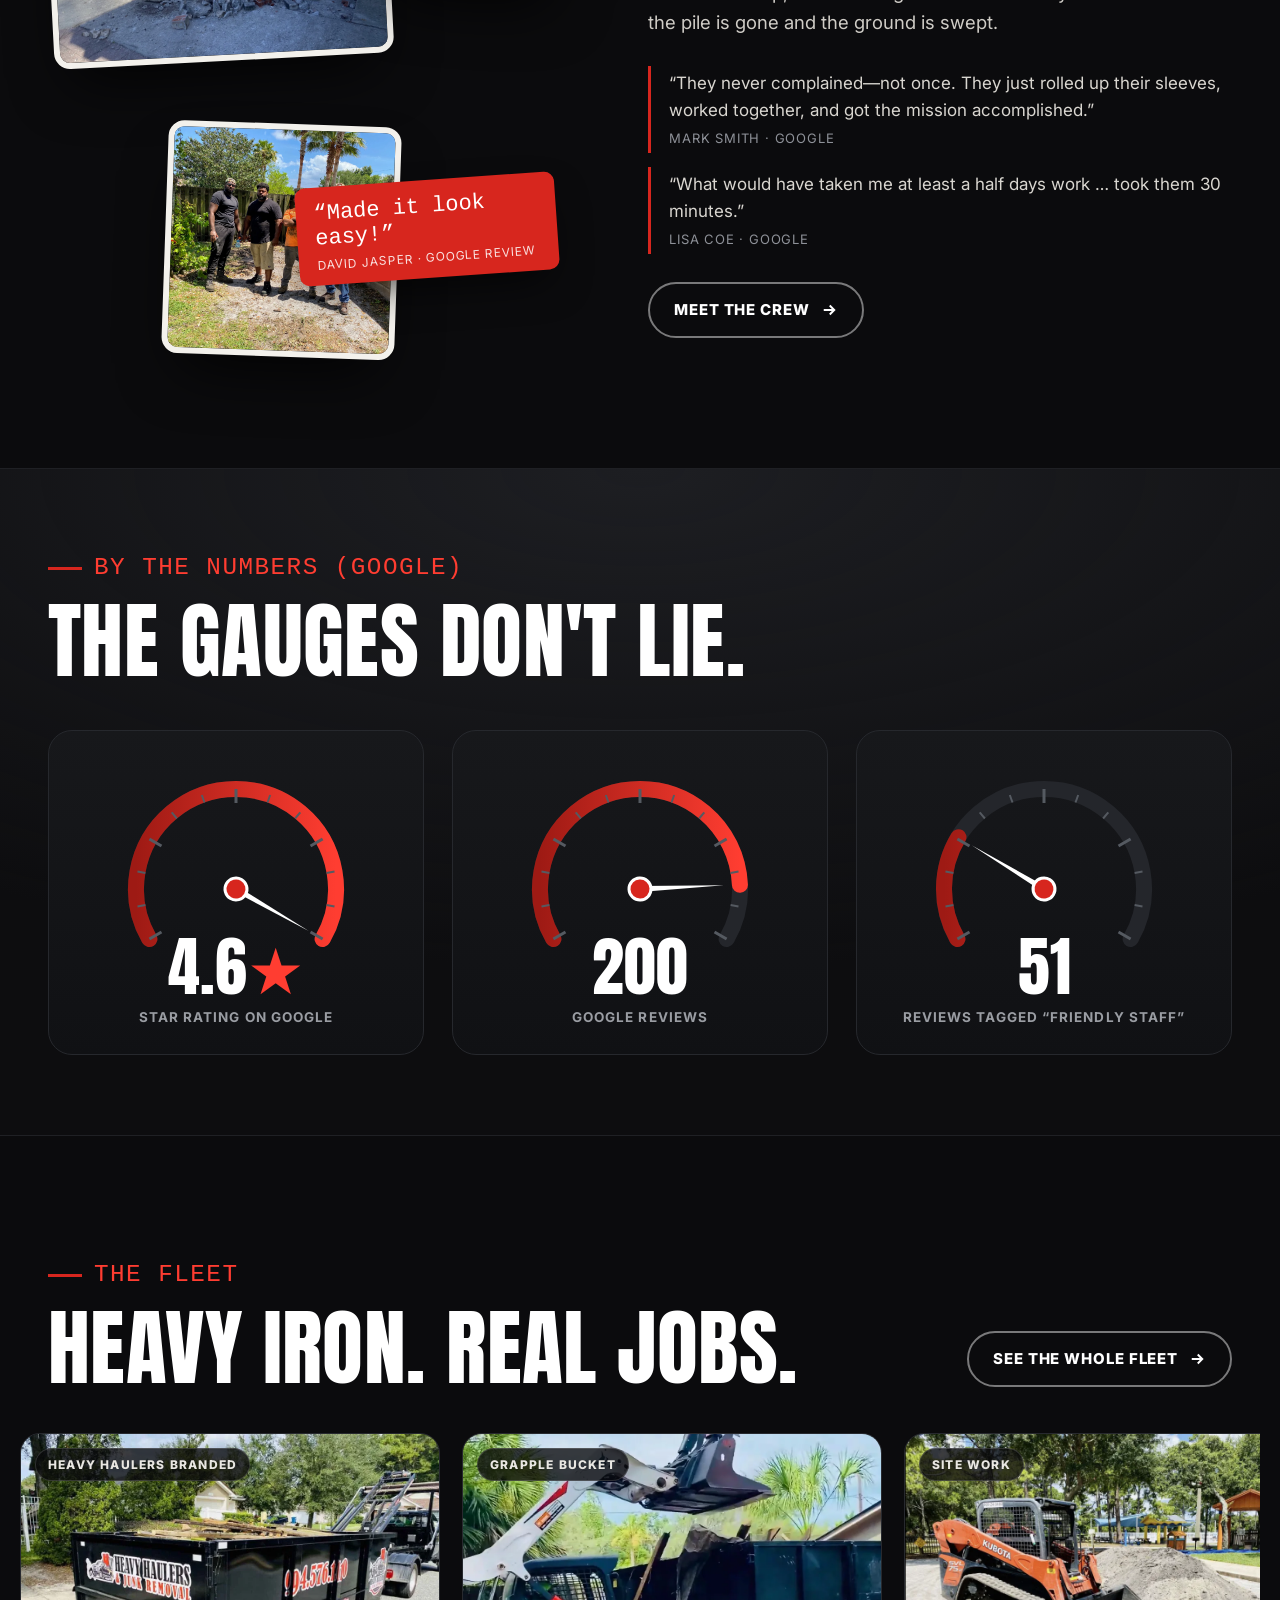
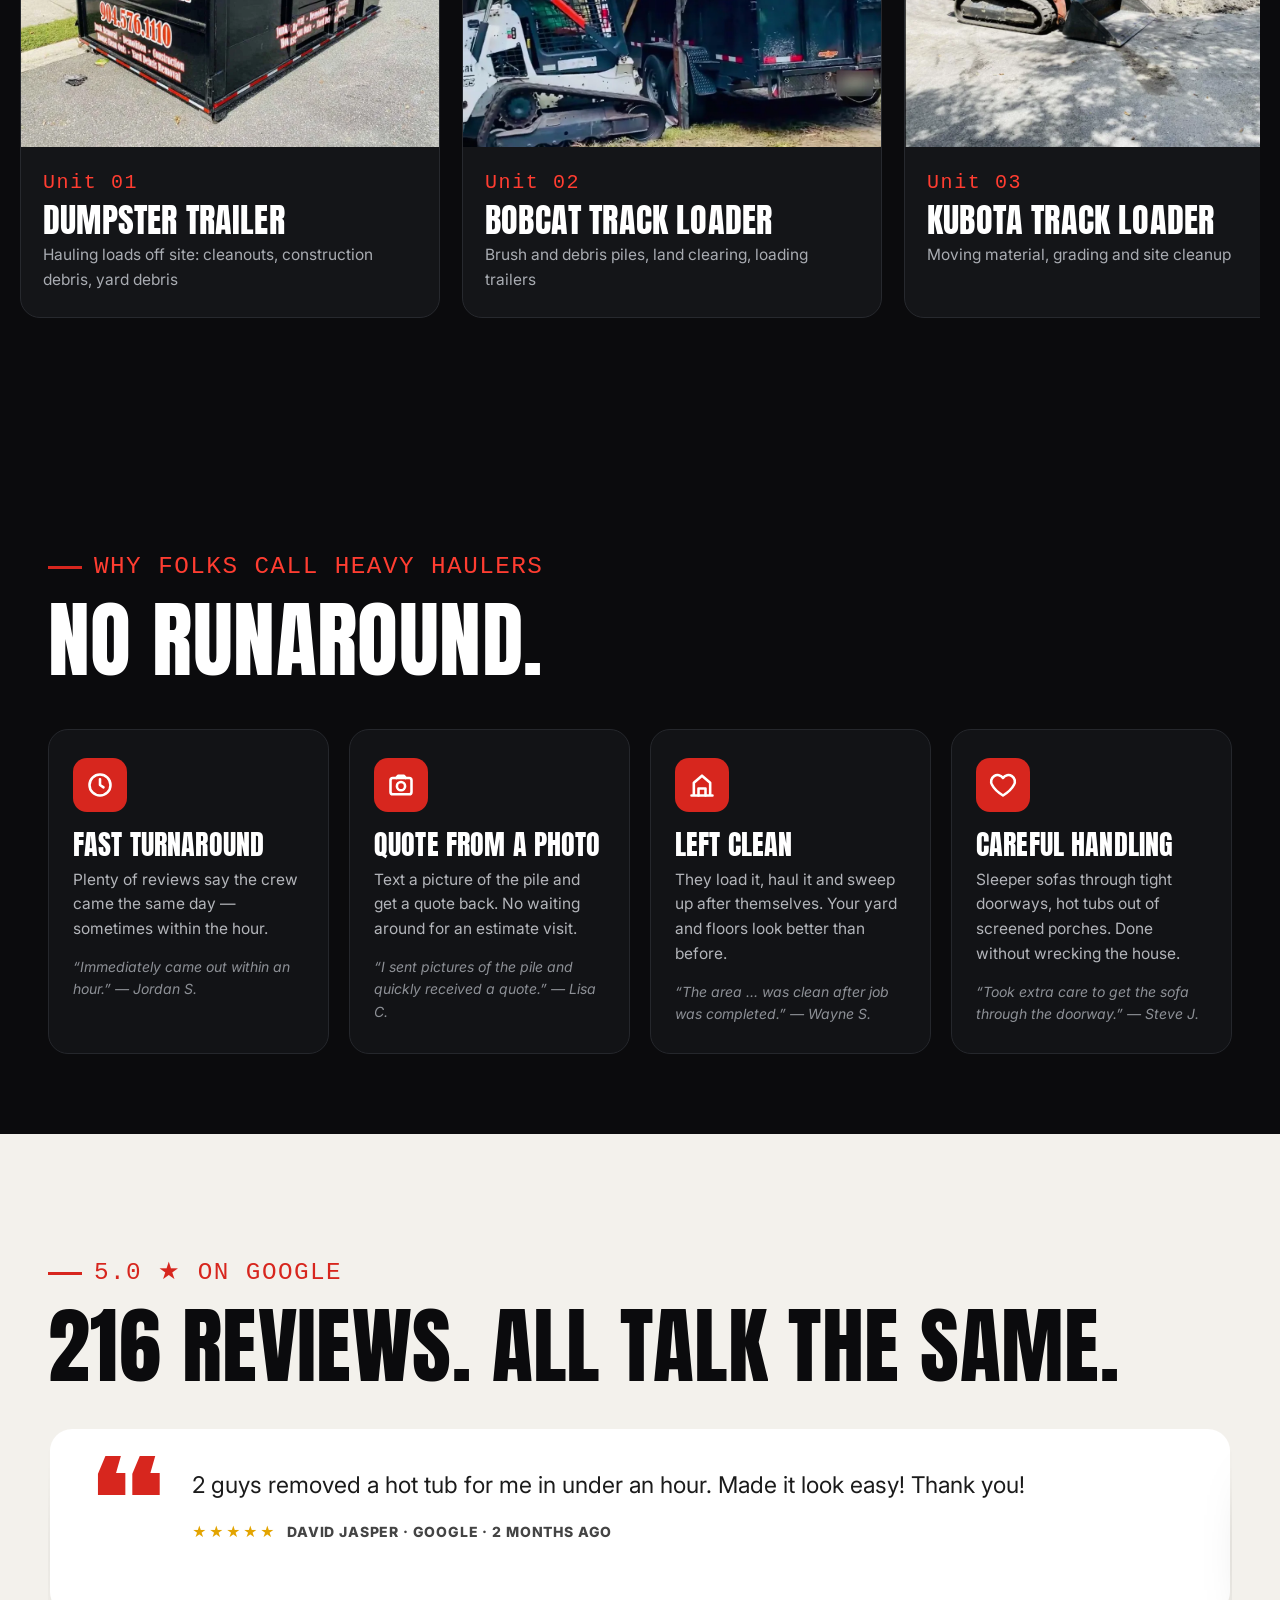
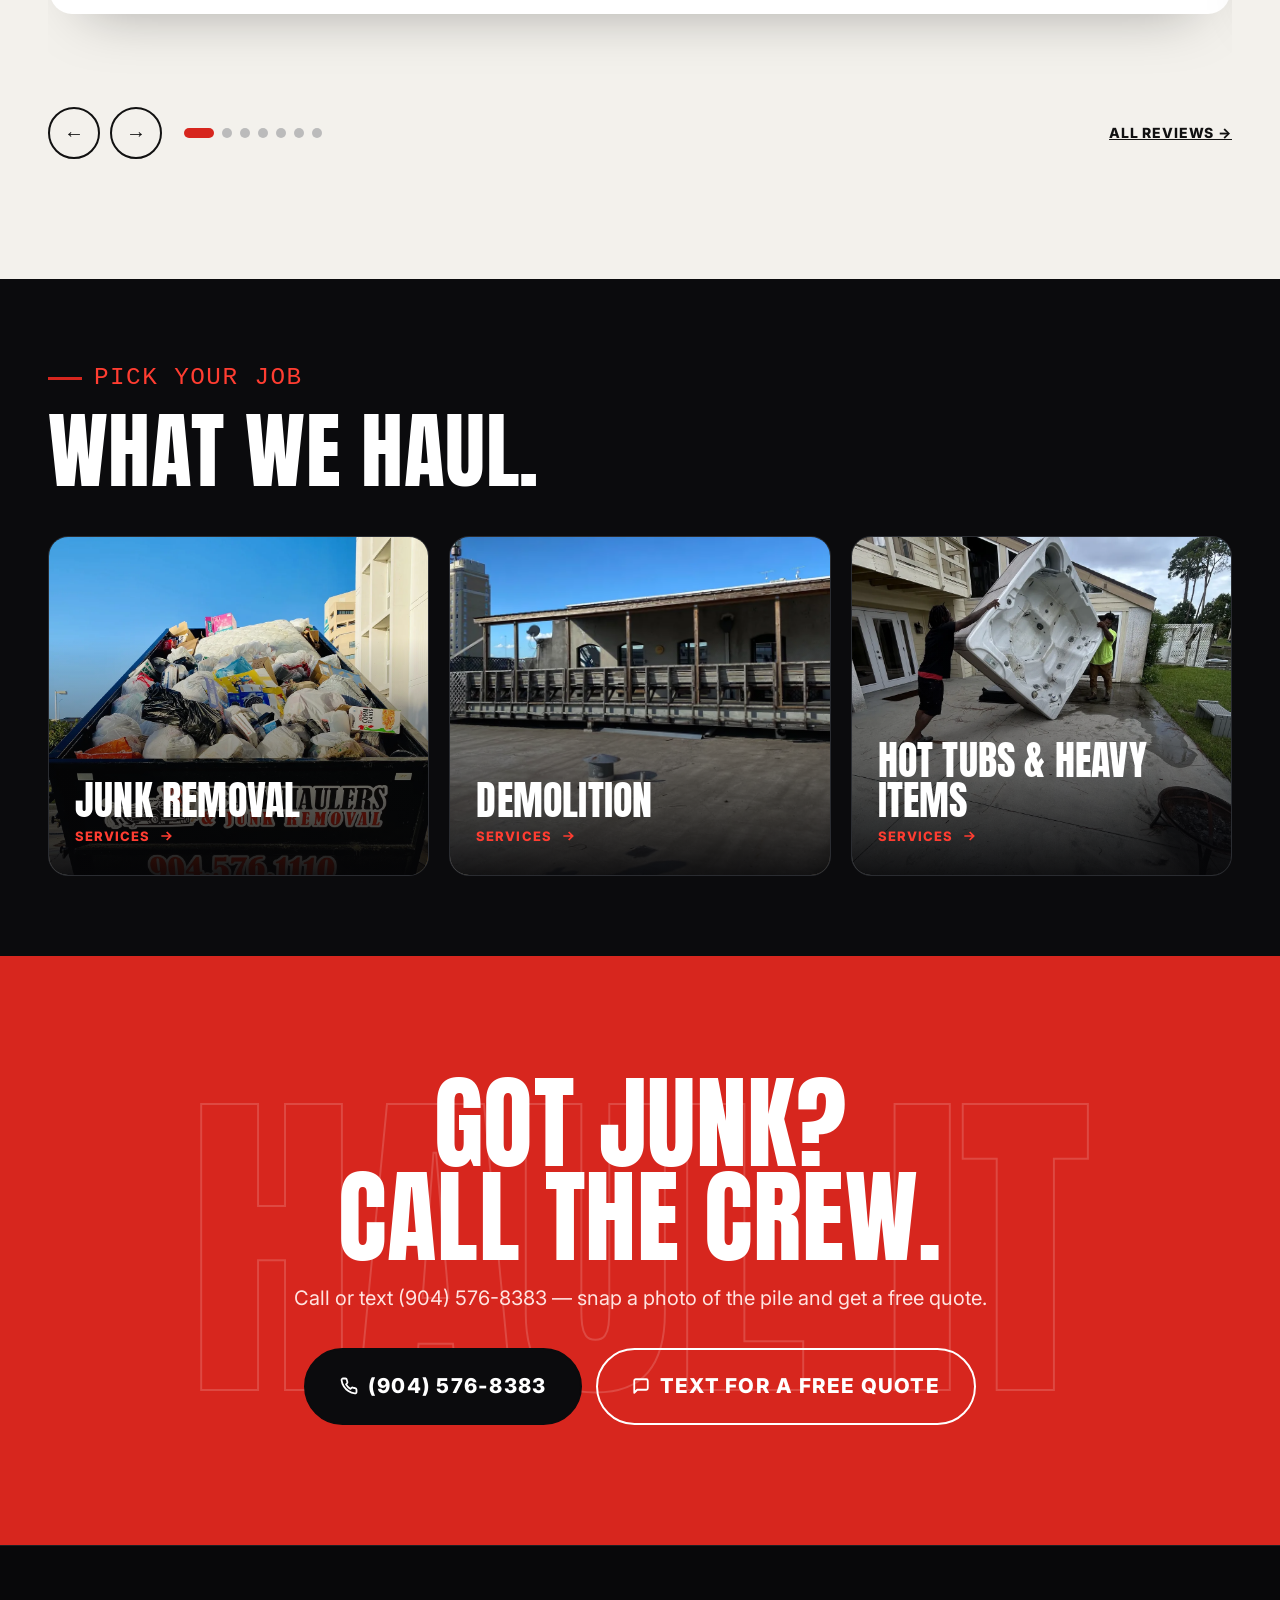
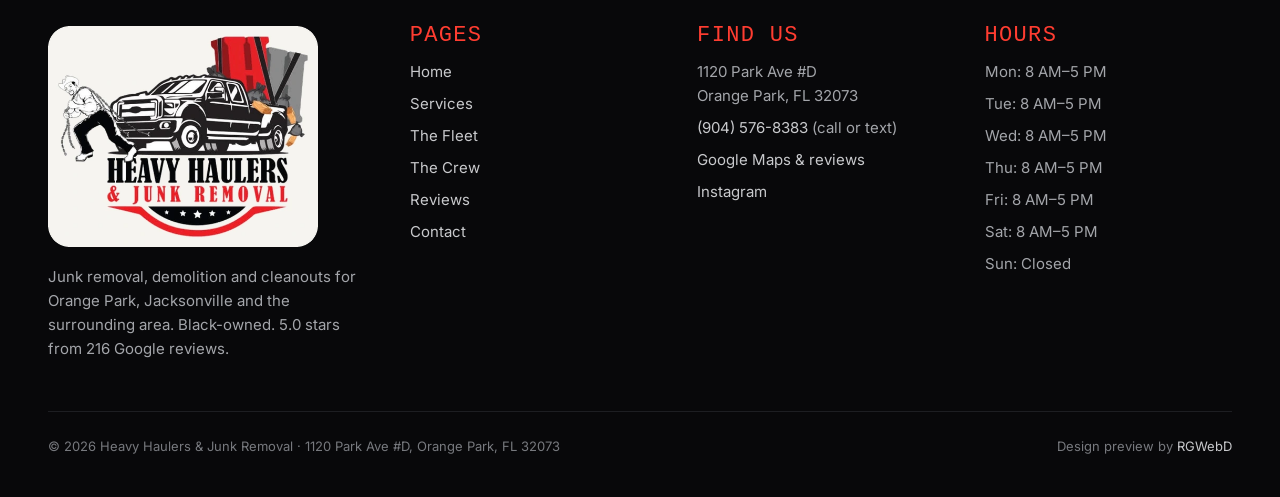
==== commit 4c4f4c47: "Update the business phone number to (904) 576-8383. Replace every display, tel, sms, schema, and dot" ====
--- a/docs/index.html
+++ b/docs/index.html
@@ -4,15 +4,15 @@
 <meta charset="utf-8">
 <meta name="viewport" content="width=device-width, initial-scale=1, viewport-fit=cover">
 <title>Heavy Haulers &amp; Junk Removal | Junk Removal &amp; Demolition, Orange Park FL</title>
-<meta name="description" content="Orange Park junk removal, demolition and cleanouts. 5.0 stars from 216 Google reviews. Call or text (904) 576-1110 for a free quote — Mon–Sat 8–5.">
+<meta name="description" content="Orange Park junk removal, demolition and cleanouts. 5.0 stars from 216 Google reviews. Call or text (904) 576-8383 for a free quote — Mon–Sat 8–5.">
 <link rel="canonical" href="https://rgwebd.github.io/heavyhaulers/">
 <meta name="theme-color" content="#0b0b0d">
 <meta property="og:type" content="website"><meta property="og:site_name" content="Heavy Haulers &amp; Junk Removal">
-<meta property="og:title" content="Heavy Haulers &amp; Junk Removal | Junk Removal &amp; Demolition, Orange Park FL"><meta property="og:description" content="Orange Park junk removal, demolition and cleanouts. 5.0 stars from 216 Google reviews. Call or text (904) 576-1110 for a free quote — Mon–Sat 8–5.">
+<meta property="og:title" content="Heavy Haulers &amp; Junk Removal | Junk Removal &amp; Demolition, Orange Park FL"><meta property="og:description" content="Orange Park junk removal, demolition and cleanouts. 5.0 stars from 216 Google reviews. Call or text (904) 576-8383 for a free quote — Mon–Sat 8–5.">
 <meta property="og:url" content="https://rgwebd.github.io/heavyhaulers/"><meta property="og:image" content="https://rgwebd.github.io/heavyhaulers/og.jpg?v=4">
 <meta property="og:image:width" content="1200"><meta property="og:image:height" content="630">
 <meta name="twitter:card" content="summary_large_image"><meta name="twitter:title" content="Heavy Haulers &amp; Junk Removal | Junk Removal &amp; Demolition, Orange Park FL">
-<meta name="twitter:description" content="Orange Park junk removal, demolition and cleanouts. 5.0 stars from 216 Google reviews. Call or text (904) 576-1110 for a free quote — Mon–Sat 8–5."><meta name="twitter:image" content="https://rgwebd.github.io/heavyhaulers/og.jpg?v=4">
+<meta name="twitter:description" content="Orange Park junk removal, demolition and cleanouts. 5.0 stars from 216 Google reviews. Call or text (904) 576-8383 for a free quote — Mon–Sat 8–5."><meta name="twitter:image" content="https://rgwebd.github.io/heavyhaulers/og.jpg?v=4">
 <link rel="icon" href="brand/favicon.ico?v=4" sizes="any">
 <link rel="icon" type="image/png" sizes="32x32" href="brand/favicon-32.png?v=4">
 <link rel="icon" type="image/png" sizes="16x16" href="brand/favicon-16.png?v=4">
@@ -21,7 +21,7 @@
 <link rel="preconnect" href="https://fonts.googleapis.com"><link rel="preconnect" href="https://fonts.gstatic.com" crossorigin>
 <link href="https://fonts.googleapis.com/css2?family=Anton&family=Inter:wght@400;500;600;700;800&family=Smokum&display=swap" rel="stylesheet">
 <link rel="stylesheet" href="assets/site.css?v=4">
-<script type="application/ld+json">{"@context": "https://schema.org", "@type": "HomeAndConstructionBusiness", "@id": "https://rgwebd.github.io/heavyhaulers/#business", "name": "Heavy Haulers & Junk Removal", "url": "https://rgwebd.github.io/heavyhaulers/", "telephone": "(904) 576-1110", "image": "https://rgwebd.github.io/heavyhaulers/img/crew.webp", "logo": "https://rgwebd.github.io/heavyhaulers/brand/logo-512.png", "description": "Junk removal, demolition, house and garage cleanouts, construction and yard debris removal, appliance, furniture and hot tub removal in Orange Park and the Jacksonville area. Black-owned. Call or text (904) 576-1110 for a free quote.", "address": {"@type": "PostalAddress", "streetAddress": "1120 Park Ave #D", "addressLocality": "Orange Park", "addressRegion": "FL", "postalCode": "32073", "addressCountry": "US"}, "geo": {"@type": "GeoCoordinates", "latitude": 30.1761335, "longitude": -81.7018916}, "hasMap": "https://www.google.com/maps/place/Heavy+Haulers+%26+Junk+Removal/@30.1761335,-81.7018916,17z/data=!3m1!4b1!4m6!3m5!1s0x2c8f717f820eb6c5:0x71e0117d2bfaf920!8m2!3d30.1761335!4d-81.7018916!16s%2Fg%2F11r_xhfyv7", "openingHoursSpecification": [{"@type": "OpeningHoursSpecification", "dayOfWeek": "Monday", "opens": "08:00", "closes": "17:00"}, {"@type": "OpeningHoursSpecification", "dayOfWeek": "Tuesday", "opens": "08:00", "closes": "17:00"}, {"@type": "OpeningHoursSpecification", "dayOfWeek": "Wednesday", "opens": "08:00", "closes": "17:00"}, {"@type": "OpeningHoursSpecification", "dayOfWeek": "Thursday", "opens": "08:00", "closes": "17:00"}, {"@type": "OpeningHoursSpecification", "dayOfWeek": "Friday", "opens": "08:00", "closes": "17:00"}, {"@type": "OpeningHoursSpecification", "dayOfWeek": "Saturday", "opens": "08:00", "closes": "17:00"}], "sameAs": ["https://www.google.com/maps/place/Heavy+Haulers+%26+Junk+Removal/@30.1761335,-81.7018916,17z/data=!3m1!4b1!4m6!3m5!1s0x2c8f717f820eb6c5:0x71e0117d2bfaf920!8m2!3d30.1761335!4d-81.7018916!16s%2Fg%2F11r_xhfyv7", "https://www.instagram.com/heavyhaulersandjunkremoval/"], "areaServed": [{"@type": "City", "name": "Orange Park, FL"}, {"@type": "City", "name": "Jacksonville, FL"}], "aggregateRating": {"@type": "AggregateRating", "ratingValue": "5.0", "bestRating": "5", "reviewCount": "216"}, "knowsAbout": ["Junk removal", "Demolition", "House cleanouts", "Garage cleanouts", "Construction debris removal", "Yard debris removal", "Appliance removal", "Furniture removal", "Hot tub removal"], "review": [{"@type": "Review", "author": {"@type": "Person", "name": "mark smith"}, "reviewRating": {"@type": "Rating", "ratingValue": "5", "bestRating": "5"}, "reviewBody": "OMGOSH, Juan & his crew were ABSOLUTELY AMAZING! We honestly wish we had before-and-after pictures because the difference was incredible. This was around June 2026, and we were in a really stressful situation with A LOT of stuff spread throughout a multigenerational house and property. Juan and his crew were quick, professional, respectful, and worked extremely hard from the moment they arrived. They never complained—not once. They just rolled up their sleeves, worked together, and got the mission accomplished. We were in a very tight spot and needed everything handled quickly, and they came through exactly when we needed them. Their teamwork, attitude, and work ethic were outstanding. They made an extremely stressful situation so much easier for us, and we are truly grateful for everything they did. If you need a crew that works hard, gets the job done, and treats you with respect, I HIGHLY recommend Juan and his crew! 5 stars doesn't feel like enough! ⭐⭐⭐⭐⭐", "publisher": {"@type": "Organization", "name": "Google"}}, {"@type": "Review", "author": {"@type": "Person", "name": "Felipe W"}, "reviewRating": {"@type": "Rating", "ratingValue": "5", "bestRating": "5"}, "reviewBody": "Amazing Amazing service by Heavy Haulers & Junk Removal. Juan and his crew were very professional and accommodating. Recently moved into a home that needed lots of TLC with tree and shrub care. We bit off way more than we could chew and ended up with a mountain of tree brush we could never bag up. Other companies couldn't make it that day and were very expensive. Juan gave a great quote and came within a few hours. So thankful for this company and the work they did. Highly recommend. A+++++", "publisher": {"@type": "Organization", "name": "Google"}}, {"@type": "Review", "author": {"@type": "Person", "name": "dwayne richie"}, "reviewRating": {"@type": "Rating", "ratingValue": "5", "bestRating": "5"}, "reviewBody": "This company was beyond amazing by thoroughly removing all the items  from my back yard. Juan the CO owner came by before and after the job to provide quality assurance checks and make sure that we were satisfied with the work completed. Everything was removed and yard cleaned before we returned home. The price estimate was exact and fair as we agreed. We highly roccomend the services of Heavy Haulers.", "publisher": {"@type": "Organization", "name": "Google"}}, {"@type": "Review", "author": {"@type": "Person", "name": "Jordan Sithong"}, "reviewRating": {"@type": "Rating", "ratingValue": "5", "bestRating": "5"}, "reviewBody": "I panicked this morning when I realized I had put all this cardboard out front of our house from recently moving in and didn't realize bulk trash doesn't come until next week! I immediately reached out to a few places. Heavy Haulers immediately came out within an hour and had everything broken down and removed from the property in a whole hour!! They were the best, I would recommend them to all family and friends and will be using them again in the future!!", "publisher": {"@type": "Organization", "name": "Google"}}, {"@type": "Review", "author": {"@type": "Person", "name": "Lisa Coe"}, "reviewRating": {"@type": "Rating", "ratingValue": "5", "bestRating": "5"}, "reviewBody": "My husband and I have been doing some work around the house and as teachers, we work during holidays. We had plans to get rid of a pile of old decking during our spring break. Well, my husband had a heart attack and is on bed rest for 6 months. I was trying to figure out how I could manage this on my own because I did not want to wait any longer to be rid of this wood pile and have our driveway back. I looked into renting trucks, trailers and even large dumpsters. Feeling overwhelmed, I looked for companies online that hauled off construction debris and noticed Heavy Haulers had some great Google reviews. They lived up to all of these reviews and more. I love the fact that I did not have to leave a message because they picked up on my call right away. I sent pictures of the pile and quickly received a quote, that was very reasonable, and a crew was out just a few hours later. What would have taken me at least a half days work just to load the debris and then a drive to the landfill to unload it, took them 30 minutes. I nearly cried when I walked out to say thank you and pay them for their service. They were kind and I was grateful. Thank you Heavy Haulers!!", "publisher": {"@type": "Organization", "name": "Google"}}, {"@type": "Review", "author": {"@type": "Person", "name": "Steve Jones"}, "reviewRating": {"@type": "Rating", "ratingValue": "5", "bestRating": "5"}, "reviewBody": "Extremely satisfied with the removal of a heavy sleeper sofa and side chair.  The gentlemen took extra care to get the sofa through the doorway and were a pleasure to work with.  Excellent pricing.  Same day pick up.  Will use Heavy Haulers and Junk Removal again in the future if needed.", "publisher": {"@type": "Organization", "name": "Google"}}, {"@type": "Review", "author": {"@type": "Person", "name": "Samuel Sobrino"}, "reviewRating": {"@type": "Rating", "ratingValue": "5", "bestRating": "5"}, "reviewBody": "Heavy Haulers was outstanding! They came same day and cleared out my rental property within an hour. Amazing service, professional, and great value.", "publisher": {"@type": "Organization", "name": "Google"}}, {"@type": "Review", "author": {"@type": "Person", "name": "Wayne Smith"}, "reviewRating": {"@type": "Rating", "ratingValue": "5", "bestRating": "5"}, "reviewBody": "Exceeded my expectations. Showed up when promised; Employees were professional; The area where items removed from was clean after job was completed and absolutely no issues with condition of property after job was completed; Price was very reasonable. Highly recommend.", "publisher": {"@type": "Organization", "name": "Google"}}, {"@type": "Review", "author": {"@type": "Person", "name": "Miranda Lowe"}, "reviewRating": {"@type": "Rating", "ratingValue": "5", "bestRating": "5"}, "reviewBody": "Juan and his team were absolutely amazing. Very quick response and same day service. These guys are amazing and will definitely be using them for the near future!", "publisher": {"@type": "Organization", "name": "Google"}}, {"@type": "Review", "author": {"@type": "Person", "name": "Carrie Fernandez"}, "reviewRating": {"@type": "Rating", "ratingValue": "5", "bestRating": "5"}, "reviewBody": "We needed a fast pickup of a ton of junk, and Juan and his guys came the same day and did a very thorough job! We'll be using them again.", "publisher": {"@type": "Organization", "name": "Google"}}, {"@type": "Review", "author": {"@type": "Person", "name": "Alice Conte"}, "reviewRating": {"@type": "Rating", "ratingValue": "5", "bestRating": "5"}, "reviewBody": "They did an amazing job of removing my hot tub from an enclosed screened porch. There were several unexpected issues and they handled them very professionally.", "publisher": {"@type": "Organization", "name": "Google"}}, {"@type": "Review", "author": {"@type": "Person", "name": "Samantha McAdams"}, "reviewRating": {"@type": "Rating", "ratingValue": "5", "bestRating": "5"}, "reviewBody": "Heavy Haulers are the absolute best! They were hauling our debris off site within 24 hrs of calling them. We had a big project and they took care of everything in one day. So easy to work with and very responsive to all my calls and texts. Excellent pricing! Very competitive rates for top notch service. Highly recommend!", "publisher": {"@type": "Organization", "name": "Google"}}, {"@type": "Review", "author": {"@type": "Person", "name": "Jaiden Williamson"}, "reviewRating": {"@type": "Rating", "ratingValue": "5", "bestRating": "5"}, "reviewBody": "Heavy Haulers did an awesome job with us! They were super friendly and very quick and convenient for us. My sister and I needed our garage cleared out and they came by and took out old furniture and trash in the span of 10 minutes. They did great!", "publisher": {"@type": "Organization", "name": "Google"}}, {"@type": "Review", "author": {"@type": "Person", "name": "David Jasper"}, "reviewRating": {"@type": "Rating", "ratingValue": "5", "bestRating": "5"}, "reviewBody": "2 guys removed a hot tub for me in under an hour. Made it look easy! Thank you!", "publisher": {"@type": "Organization", "name": "Google"}}, {"@type": "Review", "author": {"@type": "Person", "name": "Joana Gomes"}, "reviewRating": {"@type": "Rating", "ratingValue": "5", "bestRating": "5"}, "reviewBody": "These guys are awesome. Very professional, punctual and prices are very reasonable. You will not be disappointed with them. I highly recommend you  Heavy Haulers and will definitely work with them in the near future .", "publisher": {"@type": "Organization", "name": "Google"}}]}</script>
+<script type="application/ld+json">{"@context": "https://schema.org", "@type": "HomeAndConstructionBusiness", "@id": "https://rgwebd.github.io/heavyhaulers/#business", "name": "Heavy Haulers & Junk Removal", "url": "https://rgwebd.github.io/heavyhaulers/", "telephone": "(904) 576-8383", "image": "https://rgwebd.github.io/heavyhaulers/img/crew.webp", "logo": "https://rgwebd.github.io/heavyhaulers/brand/logo-512.png", "description": "Junk removal, demolition, house and garage cleanouts, construction and yard debris removal, appliance, furniture and hot tub removal in Orange Park and the Jacksonville area. Black-owned. Call or text (904) 576-8383 for a free quote.", "address": {"@type": "PostalAddress", "streetAddress": "1120 Park Ave #D", "addressLocality": "Orange Park", "addressRegion": "FL", "postalCode": "32073", "addressCountry": "US"}, "geo": {"@type": "GeoCoordinates", "latitude": 30.1761335, "longitude": -81.7018916}, "hasMap": "https://www.google.com/maps/place/Heavy+Haulers+%26+Junk+Removal/@30.1761335,-81.7018916,17z/data=!3m1!4b1!4m6!3m5!1s0x2c8f717f820eb6c5:0x71e0117d2bfaf920!8m2!3d30.1761335!4d-81.7018916!16s%2Fg%2F11r_xhfyv7", "openingHoursSpecification": [{"@type": "OpeningHoursSpecification", "dayOfWeek": "Monday", "opens": "08:00", "closes": "17:00"}, {"@type": "OpeningHoursSpecification", "dayOfWeek": "Tuesday", "opens": "08:00", "closes": "17:00"}, {"@type": "OpeningHoursSpecification", "dayOfWeek": "Wednesday", "opens": "08:00", "closes": "17:00"}, {"@type": "OpeningHoursSpecification", "dayOfWeek": "Thursday", "opens": "08:00", "closes": "17:00"}, {"@type": "OpeningHoursSpecification", "dayOfWeek": "Friday", "opens": "08:00", "closes": "17:00"}, {"@type": "OpeningHoursSpecification", "dayOfWeek": "Saturday", "opens": "08:00", "closes": "17:00"}], "sameAs": ["https://www.google.com/maps/place/Heavy+Haulers+%26+Junk+Removal/@30.1761335,-81.7018916,17z/data=!3m1!4b1!4m6!3m5!1s0x2c8f717f820eb6c5:0x71e0117d2bfaf920!8m2!3d30.1761335!4d-81.7018916!16s%2Fg%2F11r_xhfyv7", "https://www.instagram.com/heavyhaulersandjunkremoval/"], "areaServed": [{"@type": "City", "name": "Orange Park, FL"}, {"@type": "City", "name": "Jacksonville, FL"}], "aggregateRating": {"@type": "AggregateRating", "ratingValue": "5.0", "bestRating": "5", "reviewCount": "216"}, "knowsAbout": ["Junk removal", "Demolition", "House cleanouts", "Garage cleanouts", "Construction debris removal", "Yard debris removal", "Appliance removal", "Furniture removal", "Hot tub removal"], "review": [{"@type": "Review", "author": {"@type": "Person", "name": "mark smith"}, "reviewRating": {"@type": "Rating", "ratingValue": "5", "bestRating": "5"}, "reviewBody": "OMGOSH, Juan & his crew were ABSOLUTELY AMAZING! We honestly wish we had before-and-after pictures because the difference was incredible. This was around June 2026, and we were in a really stressful situation with A LOT of stuff spread throughout a multigenerational house and property. Juan and his crew were quick, professional, respectful, and worked extremely hard from the moment they arrived. They never complained—not once. They just rolled up their sleeves, worked together, and got the mission accomplished. We were in a very tight spot and needed everything handled quickly, and they came through exactly when we needed them. Their teamwork, attitude, and work ethic were outstanding. They made an extremely stressful situation so much easier for us, and we are truly grateful for everything they did. If you need a crew that works hard, gets the job done, and treats you with respect, I HIGHLY recommend Juan and his crew! 5 stars doesn't feel like enough! ⭐⭐⭐⭐⭐", "publisher": {"@type": "Organization", "name": "Google"}}, {"@type": "Review", "author": {"@type": "Person", "name": "Felipe W"}, "reviewRating": {"@type": "Rating", "ratingValue": "5", "bestRating": "5"}, "reviewBody": "Amazing Amazing service by Heavy Haulers & Junk Removal. Juan and his crew were very professional and accommodating. Recently moved into a home that needed lots of TLC with tree and shrub care. We bit off way more than we could chew and ended up with a mountain of tree brush we could never bag up. Other companies couldn't make it that day and were very expensive. Juan gave a great quote and came within a few hours. So thankful for this company and the work they did. Highly recommend. A+++++", "publisher": {"@type": "Organization", "name": "Google"}}, {"@type": "Review", "author": {"@type": "Person", "name": "dwayne richie"}, "reviewRating": {"@type": "Rating", "ratingValue": "5", "bestRating": "5"}, "reviewBody": "This company was beyond amazing by thoroughly removing all the items  from my back yard. Juan the CO owner came by before and after the job to provide quality assurance checks and make sure that we were satisfied with the work completed. Everything was removed and yard cleaned before we returned home. The price estimate was exact and fair as we agreed. We highly roccomend the services of Heavy Haulers.", "publisher": {"@type": "Organization", "name": "Google"}}, {"@type": "Review", "author": {"@type": "Person", "name": "Jordan Sithong"}, "reviewRating": {"@type": "Rating", "ratingValue": "5", "bestRating": "5"}, "reviewBody": "I panicked this morning when I realized I had put all this cardboard out front of our house from recently moving in and didn't realize bulk trash doesn't come until next week! I immediately reached out to a few places. Heavy Haulers immediately came out within an hour and had everything broken down and removed from the property in a whole hour!! They were the best, I would recommend them to all family and friends and will be using them again in the future!!", "publisher": {"@type": "Organization", "name": "Google"}}, {"@type": "Review", "author": {"@type": "Person", "name": "Lisa Coe"}, "reviewRating": {"@type": "Rating", "ratingValue": "5", "bestRating": "5"}, "reviewBody": "My husband and I have been doing some work around the house and as teachers, we work during holidays. We had plans to get rid of a pile of old decking during our spring break. Well, my husband had a heart attack and is on bed rest for 6 months. I was trying to figure out how I could manage this on my own because I did not want to wait any longer to be rid of this wood pile and have our driveway back. I looked into renting trucks, trailers and even large dumpsters. Feeling overwhelmed, I looked for companies online that hauled off construction debris and noticed Heavy Haulers had some great Google reviews. They lived up to all of these reviews and more. I love the fact that I did not have to leave a message because they picked up on my call right away. I sent pictures of the pile and quickly received a quote, that was very reasonable, and a crew was out just a few hours later. What would have taken me at least a half days work just to load the debris and then a drive to the landfill to unload it, took them 30 minutes. I nearly cried when I walked out to say thank you and pay them for their service. They were kind and I was grateful. Thank you Heavy Haulers!!", "publisher": {"@type": "Organization", "name": "Google"}}, {"@type": "Review", "author": {"@type": "Person", "name": "Steve Jones"}, "reviewRating": {"@type": "Rating", "ratingValue": "5", "bestRating": "5"}, "reviewBody": "Extremely satisfied with the removal of a heavy sleeper sofa and side chair.  The gentlemen took extra care to get the sofa through the doorway and were a pleasure to work with.  Excellent pricing.  Same day pick up.  Will use Heavy Haulers and Junk Removal again in the future if needed.", "publisher": {"@type": "Organization", "name": "Google"}}, {"@type": "Review", "author": {"@type": "Person", "name": "Samuel Sobrino"}, "reviewRating": {"@type": "Rating", "ratingValue": "5", "bestRating": "5"}, "reviewBody": "Heavy Haulers was outstanding! They came same day and cleared out my rental property within an hour. Amazing service, professional, and great value.", "publisher": {"@type": "Organization", "name": "Google"}}, {"@type": "Review", "author": {"@type": "Person", "name": "Wayne Smith"}, "reviewRating": {"@type": "Rating", "ratingValue": "5", "bestRating": "5"}, "reviewBody": "Exceeded my expectations. Showed up when promised; Employees were professional; The area where items removed from was clean after job was completed and absolutely no issues with condition of property after job was completed; Price was very reasonable. Highly recommend.", "publisher": {"@type": "Organization", "name": "Google"}}, {"@type": "Review", "author": {"@type": "Person", "name": "Miranda Lowe"}, "reviewRating": {"@type": "Rating", "ratingValue": "5", "bestRating": "5"}, "reviewBody": "Juan and his team were absolutely amazing. Very quick response and same day service. These guys are amazing and will definitely be using them for the near future!", "publisher": {"@type": "Organization", "name": "Google"}}, {"@type": "Review", "author": {"@type": "Person", "name": "Carrie Fernandez"}, "reviewRating": {"@type": "Rating", "ratingValue": "5", "bestRating": "5"}, "reviewBody": "We needed a fast pickup of a ton of junk, and Juan and his guys came the same day and did a very thorough job! We'll be using them again.", "publisher": {"@type": "Organization", "name": "Google"}}, {"@type": "Review", "author": {"@type": "Person", "name": "Alice Conte"}, "reviewRating": {"@type": "Rating", "ratingValue": "5", "bestRating": "5"}, "reviewBody": "They did an amazing job of removing my hot tub from an enclosed screened porch. There were several unexpected issues and they handled them very professionally.", "publisher": {"@type": "Organization", "name": "Google"}}, {"@type": "Review", "author": {"@type": "Person", "name": "Samantha McAdams"}, "reviewRating": {"@type": "Rating", "ratingValue": "5", "bestRating": "5"}, "reviewBody": "Heavy Haulers are the absolute best! They were hauling our debris off site within 24 hrs of calling them. We had a big project and they took care of everything in one day. So easy to work with and very responsive to all my calls and texts. Excellent pricing! Very competitive rates for top notch service. Highly recommend!", "publisher": {"@type": "Organization", "name": "Google"}}, {"@type": "Review", "author": {"@type": "Person", "name": "Jaiden Williamson"}, "reviewRating": {"@type": "Rating", "ratingValue": "5", "bestRating": "5"}, "reviewBody": "Heavy Haulers did an awesome job with us! They were super friendly and very quick and convenient for us. My sister and I needed our garage cleared out and they came by and took out old furniture and trash in the span of 10 minutes. They did great!", "publisher": {"@type": "Organization", "name": "Google"}}, {"@type": "Review", "author": {"@type": "Person", "name": "David Jasper"}, "reviewRating": {"@type": "Rating", "ratingValue": "5", "bestRating": "5"}, "reviewBody": "2 guys removed a hot tub for me in under an hour. Made it look easy! Thank you!", "publisher": {"@type": "Organization", "name": "Google"}}, {"@type": "Review", "author": {"@type": "Person", "name": "Joana Gomes"}, "reviewRating": {"@type": "Rating", "ratingValue": "5", "bestRating": "5"}, "reviewBody": "These guys are awesome. Very professional, punctual and prices are very reasonable. You will not be disappointed with them. I highly recommend you  Heavy Haulers and will definitely work with them in the near future .", "publisher": {"@type": "Organization", "name": "Google"}}]}</script>
 <script src="https://cosmiccallers.lovable.app/demo-track.js" data-demo="heavyhaulers" defer></script>
 </head>
 <body>
@@ -33,11 +33,11 @@
 <header class="nav" role="banner">
   <a class="brand" href="index.html" aria-label="Heavy Haulers &amp; Junk Removal home"><img src="brand/logo-plate-480.webp?v=4" width="514" height="421" alt="Heavy Haulers &amp; Junk Removal logo — cowboy pulling a pickup by a chain"></a>
   <nav aria-label="Main"><ul><li><a href="services.html">Services</a></li><li><a href="fleet.html">The Fleet</a></li><li><a href="crew.html">The Crew</a></li><li><a href="reviews.html">Reviews</a></li><li><a href="contact.html">Contact</a></li></ul></nav>
-  <div class="ctas"><a class="btn sm ghost" href="sms:+19045761110"><svg viewBox="0 0 24 24" fill="none" stroke="currentColor" stroke-width="2.4" stroke-linecap="round" stroke-linejoin="round" aria-hidden="true"><path d="M21 15a2 2 0 0 1-2 2H7l-4 4V5a2 2 0 0 1 2-2h14a2 2 0 0 1 2 2z"/></svg>Text</a><a class="btn sm" href="tel:+19045761110" data-magnet><svg viewBox="0 0 24 24" fill="none" stroke="currentColor" stroke-width="2.4" stroke-linecap="round" stroke-linejoin="round" aria-hidden="true"><path d="M22 16.9v3a2 2 0 0 1-2.2 2 19.8 19.8 0 0 1-8.6-3.1 19.5 19.5 0 0 1-6-6A19.8 19.8 0 0 1 2.1 4.2 2 2 0 0 1 4.1 2h3a2 2 0 0 1 2 1.7c.1 1 .4 1.9.7 2.8a2 2 0 0 1-.5 2.1L8 9.9a16 16 0 0 0 6 6l1.3-1.3a2 2 0 0 1 2.1-.4c.9.3 1.8.6 2.8.7a2 2 0 0 1 1.7 2z"/></svg>(904) 576-1110</a></div>
+  <div class="ctas"><a class="btn sm ghost" href="sms:+19045768383"><svg viewBox="0 0 24 24" fill="none" stroke="currentColor" stroke-width="2.4" stroke-linecap="round" stroke-linejoin="round" aria-hidden="true"><path d="M21 15a2 2 0 0 1-2 2H7l-4 4V5a2 2 0 0 1 2-2h14a2 2 0 0 1 2 2z"/></svg>Text</a><a class="btn sm" href="tel:+19045768383" data-magnet><svg viewBox="0 0 24 24" fill="none" stroke="currentColor" stroke-width="2.4" stroke-linecap="round" stroke-linejoin="round" aria-hidden="true"><path d="M22 16.9v3a2 2 0 0 1-2.2 2 19.8 19.8 0 0 1-8.6-3.1 19.5 19.5 0 0 1-6-6A19.8 19.8 0 0 1 2.1 4.2 2 2 0 0 1 4.1 2h3a2 2 0 0 1 2 1.7c.1 1 .4 1.9.7 2.8a2 2 0 0 1-.5 2.1L8 9.9a16 16 0 0 0 6 6l1.3-1.3a2 2 0 0 1 2.1-.4c.9.3 1.8.6 2.8.7a2 2 0 0 1 1.7 2z"/></svg>(904) 576-8383</a></div>
   <button class="burger" aria-label="Menu" aria-expanded="false" aria-controls="mmenu"><span></span><span></span><span></span></button>
 </header>
 <div class="mmenu" id="mmenu" aria-hidden="true"><a href="index.html" aria-current="page">Home</a><a href="services.html">Services</a><a href="fleet.html">The Fleet</a><a href="crew.html">The Crew</a><a href="reviews.html">Reviews</a><a href="contact.html">Contact</a>
-  <div class="mm-meta"><a class="btn" href="tel:+19045761110" style="font-family:var(--body);font-size:16px;margin-bottom:12px"><svg viewBox="0 0 24 24" fill="none" stroke="currentColor" stroke-width="2.4" stroke-linecap="round" stroke-linejoin="round" aria-hidden="true"><path d="M22 16.9v3a2 2 0 0 1-2.2 2 19.8 19.8 0 0 1-8.6-3.1 19.5 19.5 0 0 1-6-6A19.8 19.8 0 0 1 2.1 4.2 2 2 0 0 1 4.1 2h3a2 2 0 0 1 2 1.7c.1 1 .4 1.9.7 2.8a2 2 0 0 1-.5 2.1L8 9.9a16 16 0 0 0 6 6l1.3-1.3a2 2 0 0 1 2.1-.4c.9.3 1.8.6 2.8.7a2 2 0 0 1 1.7 2z"/></svg>Call (904) 576-1110</a><br>1120 Park Ave #D, Orange Park, FL 32073<br>Mon–Sat 8 AM–5 PM · Sun closed</div>
+  <div class="mm-meta"><a class="btn" href="tel:+19045768383" style="font-family:var(--body);font-size:16px;margin-bottom:12px"><svg viewBox="0 0 24 24" fill="none" stroke="currentColor" stroke-width="2.4" stroke-linecap="round" stroke-linejoin="round" aria-hidden="true"><path d="M22 16.9v3a2 2 0 0 1-2.2 2 19.8 19.8 0 0 1-8.6-3.1 19.5 19.5 0 0 1-6-6A19.8 19.8 0 0 1 2.1 4.2 2 2 0 0 1 4.1 2h3a2 2 0 0 1 2 1.7c.1 1 .4 1.9.7 2.8a2 2 0 0 1-.5 2.1L8 9.9a16 16 0 0 0 6 6l1.3-1.3a2 2 0 0 1 2.1-.4c.9.3 1.8.6 2.8.7a2 2 0 0 1 1.7 2z"/></svg>Call (904) 576-8383</a><br>1120 Park Ave #D, Orange Park, FL 32073<br>Mon–Sat 8 AM–5 PM · Sun closed</div>
 </div>
 
 <main id="main">
@@ -54,7 +54,7 @@
   <div class="plate"><div class="tape" aria-hidden="true"></div>
     <div class="grid rivets">
       <p><strong style="color:#fff">Junk removal, demolition and cleanouts</strong> for Orange Park and the Jacksonville area. Send a photo of the pile, get a quote, and the crew shows up ready to work.</p>
-      <div class="acts"><a class="btn" href="tel:+19045761110" data-magnet><svg viewBox="0 0 24 24" fill="none" stroke="currentColor" stroke-width="2.4" stroke-linecap="round" stroke-linejoin="round" aria-hidden="true"><path d="M22 16.9v3a2 2 0 0 1-2.2 2 19.8 19.8 0 0 1-8.6-3.1 19.5 19.5 0 0 1-6-6A19.8 19.8 0 0 1 2.1 4.2 2 2 0 0 1 4.1 2h3a2 2 0 0 1 2 1.7c.1 1 .4 1.9.7 2.8a2 2 0 0 1-.5 2.1L8 9.9a16 16 0 0 0 6 6l1.3-1.3a2 2 0 0 1 2.1-.4c.9.3 1.8.6 2.8.7a2 2 0 0 1 1.7 2z"/></svg>Call (904) 576-1110</a><a class="btn ghost" href="sms:+19045761110"><svg viewBox="0 0 24 24" fill="none" stroke="currentColor" stroke-width="2.4" stroke-linecap="round" stroke-linejoin="round" aria-hidden="true"><path d="M21 15a2 2 0 0 1-2 2H7l-4 4V5a2 2 0 0 1 2-2h14a2 2 0 0 1 2 2z"/></svg>Text for a free quote</a></div>
+      <div class="acts"><a class="btn" href="tel:+19045768383" data-magnet><svg viewBox="0 0 24 24" fill="none" stroke="currentColor" stroke-width="2.4" stroke-linecap="round" stroke-linejoin="round" aria-hidden="true"><path d="M22 16.9v3a2 2 0 0 1-2.2 2 19.8 19.8 0 0 1-8.6-3.1 19.5 19.5 0 0 1-6-6A19.8 19.8 0 0 1 2.1 4.2 2 2 0 0 1 4.1 2h3a2 2 0 0 1 2 1.7c.1 1 .4 1.9.7 2.8a2 2 0 0 1-.5 2.1L8 9.9a16 16 0 0 0 6 6l1.3-1.3a2 2 0 0 1 2.1-.4c.9.3 1.8.6 2.8.7a2 2 0 0 1 1.7 2z"/></svg>Call (904) 576-8383</a><a class="btn ghost" href="sms:+19045768383"><svg viewBox="0 0 24 24" fill="none" stroke="currentColor" stroke-width="2.4" stroke-linecap="round" stroke-linejoin="round" aria-hidden="true"><path d="M21 15a2 2 0 0 1-2 2H7l-4 4V5a2 2 0 0 1 2-2h14a2 2 0 0 1 2 2z"/></svg>Text for a free quote</a></div>
     </div>
   </div>
 </div>
@@ -131,7 +131,7 @@
       <a class="btn ghost" href="fleet.html">See the whole fleet <svg viewBox="0 0 24 24" width="16" height="16" fill="none" stroke="currentColor" stroke-width="2.6" aria-hidden="true"><path d="M5 12h14M13 6l6 6-6 6"/></svg></a></div>
     <div class="rail" tabindex="0" aria-label="Fleet — drag or scroll sideways"><a class="unit" href="fleet.html#dumpster" data-tilt>
   <span class="tag">Heavy Haulers branded</span>
-  <div class="ph"><img src="img/dumpster-trailer.webp" width="1024" height="768" alt="Heavy Haulers black dumpster trailer loaded with old lumber, lettered 904.576.1110" loading="lazy" decoding="async"></div>
+  <div class="ph"><img src="img/dumpster-trailer.webp" width="1024" height="768" alt="Heavy Haulers black dumpster trailer loaded with old lumber, lettered 904.576.8383" loading="lazy" decoding="async"></div>
   <div class="meta"><div class="no">Unit 01</div><h3>Dumpster Trailer</h3><p>Hauling loads off site: cleanouts, construction debris, yard debris</p></div></a><a class="unit" href="fleet.html#bobcat" data-tilt>
   <span class="tag">Grapple bucket</span>
   <div class="ph"><img src="img/bobcat-grapple.webp" width="1080" height="1080" alt="White Bobcat compact track loader with a grapple bucket loading debris into a black dump trailer" loading="lazy" decoding="async"></div>
@@ -193,8 +193,8 @@
 </section>
 <section class="cta-band pad" aria-label="Get a free quote">
   <div class="bigtype" aria-hidden="true">HAUL IT</div>
-  <div class="wrap"><h2 class="rv-up">Got junk?<br>Call the crew.</h2><p class="rv-up">Call or text (904) 576-1110 — snap a photo of the pile and get a free quote.</p>
-  <div class="acts rv-up"><a class="btn xl" href="tel:+19045761110" data-magnet><svg viewBox="0 0 24 24" fill="none" stroke="currentColor" stroke-width="2.4" stroke-linecap="round" stroke-linejoin="round" aria-hidden="true"><path d="M22 16.9v3a2 2 0 0 1-2.2 2 19.8 19.8 0 0 1-8.6-3.1 19.5 19.5 0 0 1-6-6A19.8 19.8 0 0 1 2.1 4.2 2 2 0 0 1 4.1 2h3a2 2 0 0 1 2 1.7c.1 1 .4 1.9.7 2.8a2 2 0 0 1-.5 2.1L8 9.9a16 16 0 0 0 6 6l1.3-1.3a2 2 0 0 1 2.1-.4c.9.3 1.8.6 2.8.7a2 2 0 0 1 1.7 2z"/></svg>(904) 576-1110</a><a class="btn xl ghost" href="sms:+19045761110"><svg viewBox="0 0 24 24" fill="none" stroke="currentColor" stroke-width="2.4" stroke-linecap="round" stroke-linejoin="round" aria-hidden="true"><path d="M21 15a2 2 0 0 1-2 2H7l-4 4V5a2 2 0 0 1 2-2h14a2 2 0 0 1 2 2z"/></svg>Text for a free quote</a></div></div>
+  <div class="wrap"><h2 class="rv-up">Got junk?<br>Call the crew.</h2><p class="rv-up">Call or text (904) 576-8383 — snap a photo of the pile and get a free quote.</p>
+  <div class="acts rv-up"><a class="btn xl" href="tel:+19045768383" data-magnet><svg viewBox="0 0 24 24" fill="none" stroke="currentColor" stroke-width="2.4" stroke-linecap="round" stroke-linejoin="round" aria-hidden="true"><path d="M22 16.9v3a2 2 0 0 1-2.2 2 19.8 19.8 0 0 1-8.6-3.1 19.5 19.5 0 0 1-6-6A19.8 19.8 0 0 1 2.1 4.2 2 2 0 0 1 4.1 2h3a2 2 0 0 1 2 1.7c.1 1 .4 1.9.7 2.8a2 2 0 0 1-.5 2.1L8 9.9a16 16 0 0 0 6 6l1.3-1.3a2 2 0 0 1 2.1-.4c.9.3 1.8.6 2.8.7a2 2 0 0 1 1.7 2z"/></svg>(904) 576-8383</a><a class="btn xl ghost" href="sms:+19045768383"><svg viewBox="0 0 24 24" fill="none" stroke="currentColor" stroke-width="2.4" stroke-linecap="round" stroke-linejoin="round" aria-hidden="true"><path d="M21 15a2 2 0 0 1-2 2H7l-4 4V5a2 2 0 0 1 2-2h14a2 2 0 0 1 2 2z"/></svg>Text for a free quote</a></div></div>
 </section>
 </main>
 <footer>
@@ -204,7 +204,7 @@
         <p>Junk removal, demolition and cleanouts for Orange Park, Jacksonville and the surrounding area. Black-owned. 5.0 stars from 216 Google reviews.</p></div>
       <div><h4>Pages</h4><ul><li><a href="index.html">Home</a></li><li><a href="services.html">Services</a></li><li><a href="fleet.html">The Fleet</a></li><li><a href="crew.html">The Crew</a></li><li><a href="reviews.html">Reviews</a></li><li><a href="contact.html">Contact</a></li></ul></div>
       <div><h4>Find us</h4><ul><li>1120 Park Ave #D<br>Orange Park, FL 32073</li>
-        <li><a href="tel:+19045761110">(904) 576-1110</a> (call or text)</li>
+        <li><a href="tel:+19045768383">(904) 576-8383</a> (call or text)</li>
         <li><a href="https://www.google.com/maps/place/Heavy+Haulers+%26+Junk+Removal/@30.1761335,-81.7018916,17z/data=!3m1!4b1!4m6!3m5!1s0x2c8f717f820eb6c5:0x71e0117d2bfaf920!8m2!3d30.1761335!4d-81.7018916!16s%2Fg%2F11r_xhfyv7" target="_blank" rel="noopener">Google Maps &amp; reviews</a></li>
         <li><a href="https://www.instagram.com/heavyhaulersandjunkremoval/" target="_blank" rel="noopener">Instagram</a></li></ul></div>
       <div><h4>Hours</h4><ul><li>Mon: 8 AM–5 PM</li><li>Tue: 8 AM–5 PM</li><li>Wed: 8 AM–5 PM</li><li>Thu: 8 AM–5 PM</li><li>Fri: 8 AM–5 PM</li><li>Sat: 8 AM–5 PM</li><li>Sun: Closed</li></ul></div>
@@ -212,7 +212,7 @@
     <div class="fbase"><span>© 2026 Heavy Haulers &amp; Junk Removal · 1120 Park Ave #D, Orange Park, FL 32073</span><span>Design preview by <a href="https://rgwebd.github.io/rgwebd/" target="_blank" rel="noopener">RGWebD</a></span></div>
   </div>
 </footer>
-<div class="mbar" role="region" aria-label="Quick contact"><a class="btn" href="tel:+19045761110"><svg viewBox="0 0 24 24" fill="none" stroke="currentColor" stroke-width="2.4" stroke-linecap="round" stroke-linejoin="round" aria-hidden="true"><path d="M22 16.9v3a2 2 0 0 1-2.2 2 19.8 19.8 0 0 1-8.6-3.1 19.5 19.5 0 0 1-6-6A19.8 19.8 0 0 1 2.1 4.2 2 2 0 0 1 4.1 2h3a2 2 0 0 1 2 1.7c.1 1 .4 1.9.7 2.8a2 2 0 0 1-.5 2.1L8 9.9a16 16 0 0 0 6 6l1.3-1.3a2 2 0 0 1 2.1-.4c.9.3 1.8.6 2.8.7a2 2 0 0 1 1.7 2z"/></svg>Call</a><a class="btn ghost" href="sms:+19045761110"><svg viewBox="0 0 24 24" fill="none" stroke="currentColor" stroke-width="2.4" stroke-linecap="round" stroke-linejoin="round" aria-hidden="true"><path d="M21 15a2 2 0 0 1-2 2H7l-4 4V5a2 2 0 0 1 2-2h14a2 2 0 0 1 2 2z"/></svg>Text a photo</a></div>
+<div class="mbar" role="region" aria-label="Quick contact"><a class="btn" href="tel:+19045768383"><svg viewBox="0 0 24 24" fill="none" stroke="currentColor" stroke-width="2.4" stroke-linecap="round" stroke-linejoin="round" aria-hidden="true"><path d="M22 16.9v3a2 2 0 0 1-2.2 2 19.8 19.8 0 0 1-8.6-3.1 19.5 19.5 0 0 1-6-6A19.8 19.8 0 0 1 2.1 4.2 2 2 0 0 1 4.1 2h3a2 2 0 0 1 2 1.7c.1 1 .4 1.9.7 2.8a2 2 0 0 1-.5 2.1L8 9.9a16 16 0 0 0 6 6l1.3-1.3a2 2 0 0 1 2.1-.4c.9.3 1.8.6 2.8.7a2 2 0 0 1 1.7 2z"/></svg>Call</a><a class="btn ghost" href="sms:+19045768383"><svg viewBox="0 0 24 24" fill="none" stroke="currentColor" stroke-width="2.4" stroke-linecap="round" stroke-linejoin="round" aria-hidden="true"><path d="M21 15a2 2 0 0 1-2 2H7l-4 4V5a2 2 0 0 1 2-2h14a2 2 0 0 1 2 2z"/></svg>Text a photo</a></div>
 <div class="pill" role="note">Design preview by <a href="https://rgwebd.github.io/rgwebd/" target="_blank" rel="noopener">RGWebD</a><button type="button" aria-label="Dismiss preview note">×</button></div>
 <script>window.HH_HOURS={"Mo": ["08:00", "17:00"], "Tu": ["08:00", "17:00"], "We": ["08:00", "17:00"], "Th": ["08:00", "17:00"], "Fr": ["08:00", "17:00"], "Sa": ["08:00", "17:00"]};</script>
 <script src="assets/site.js?v=4" defer></script>
